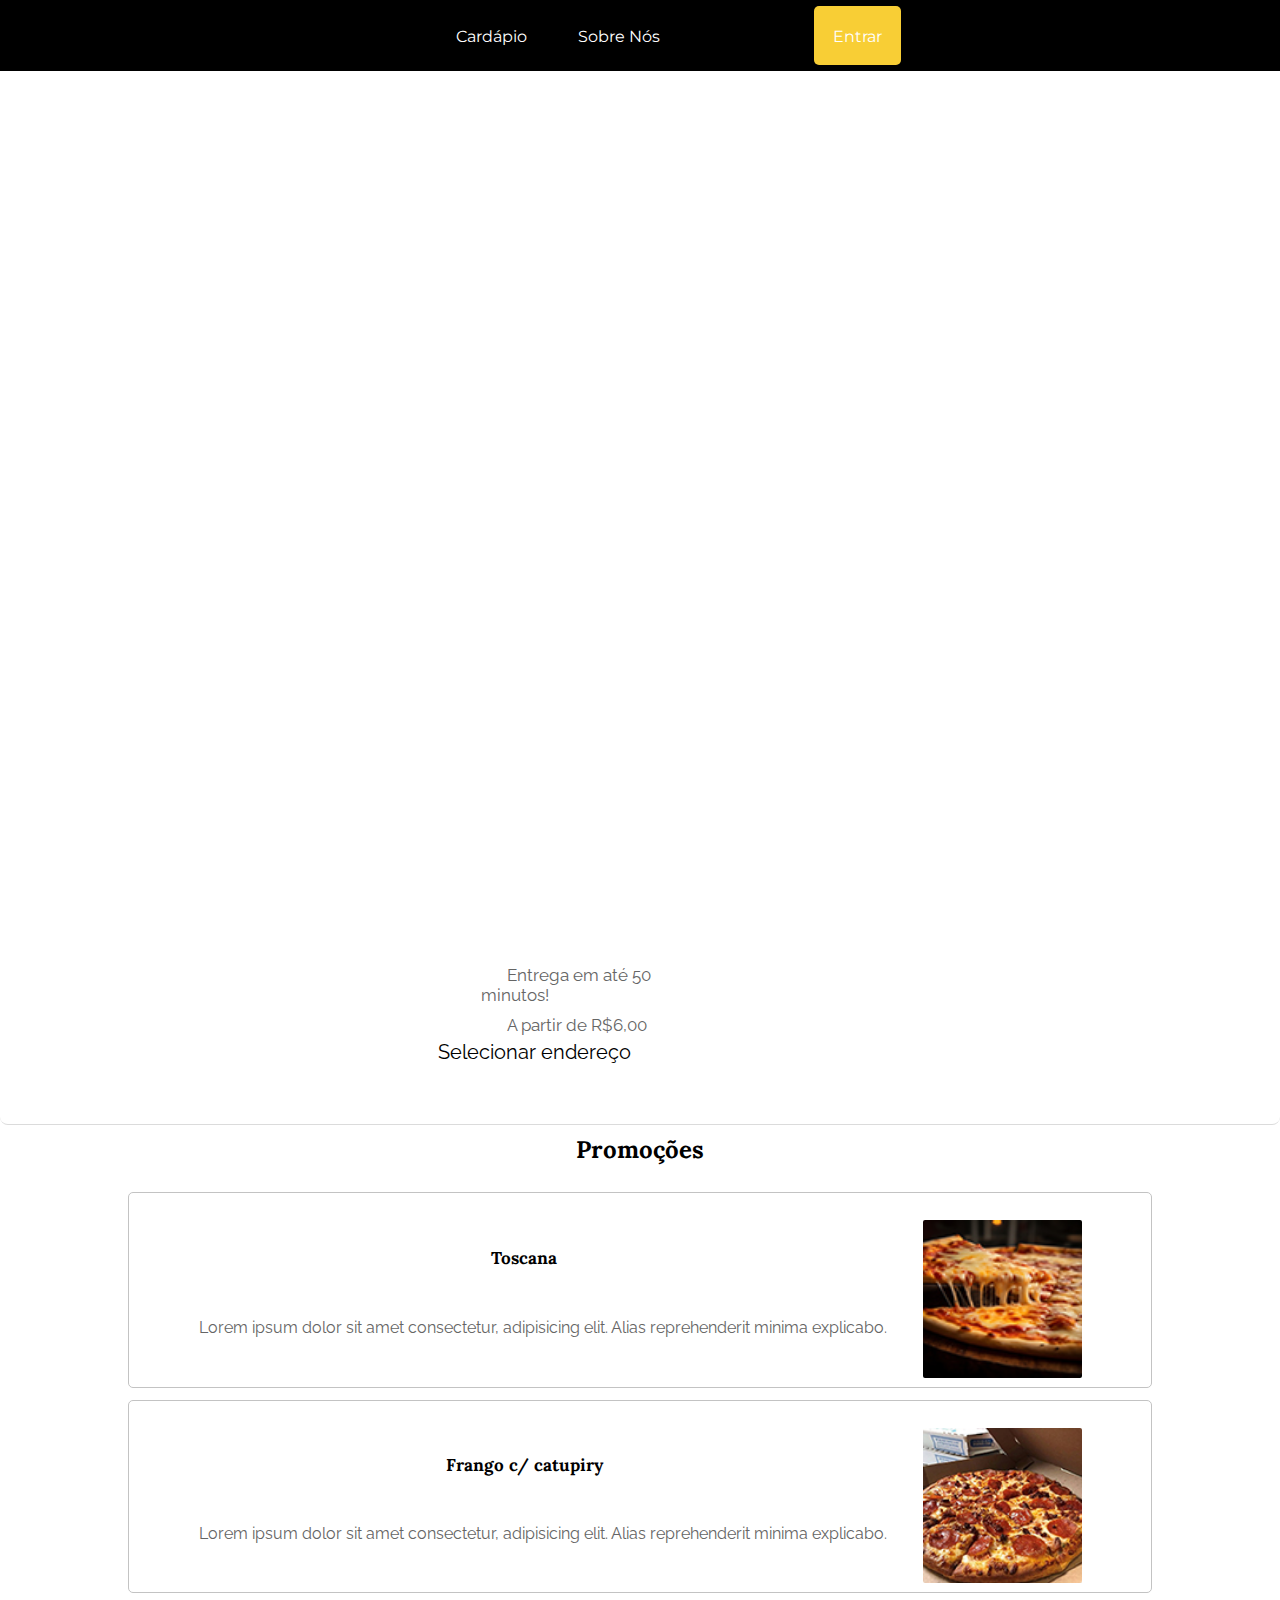
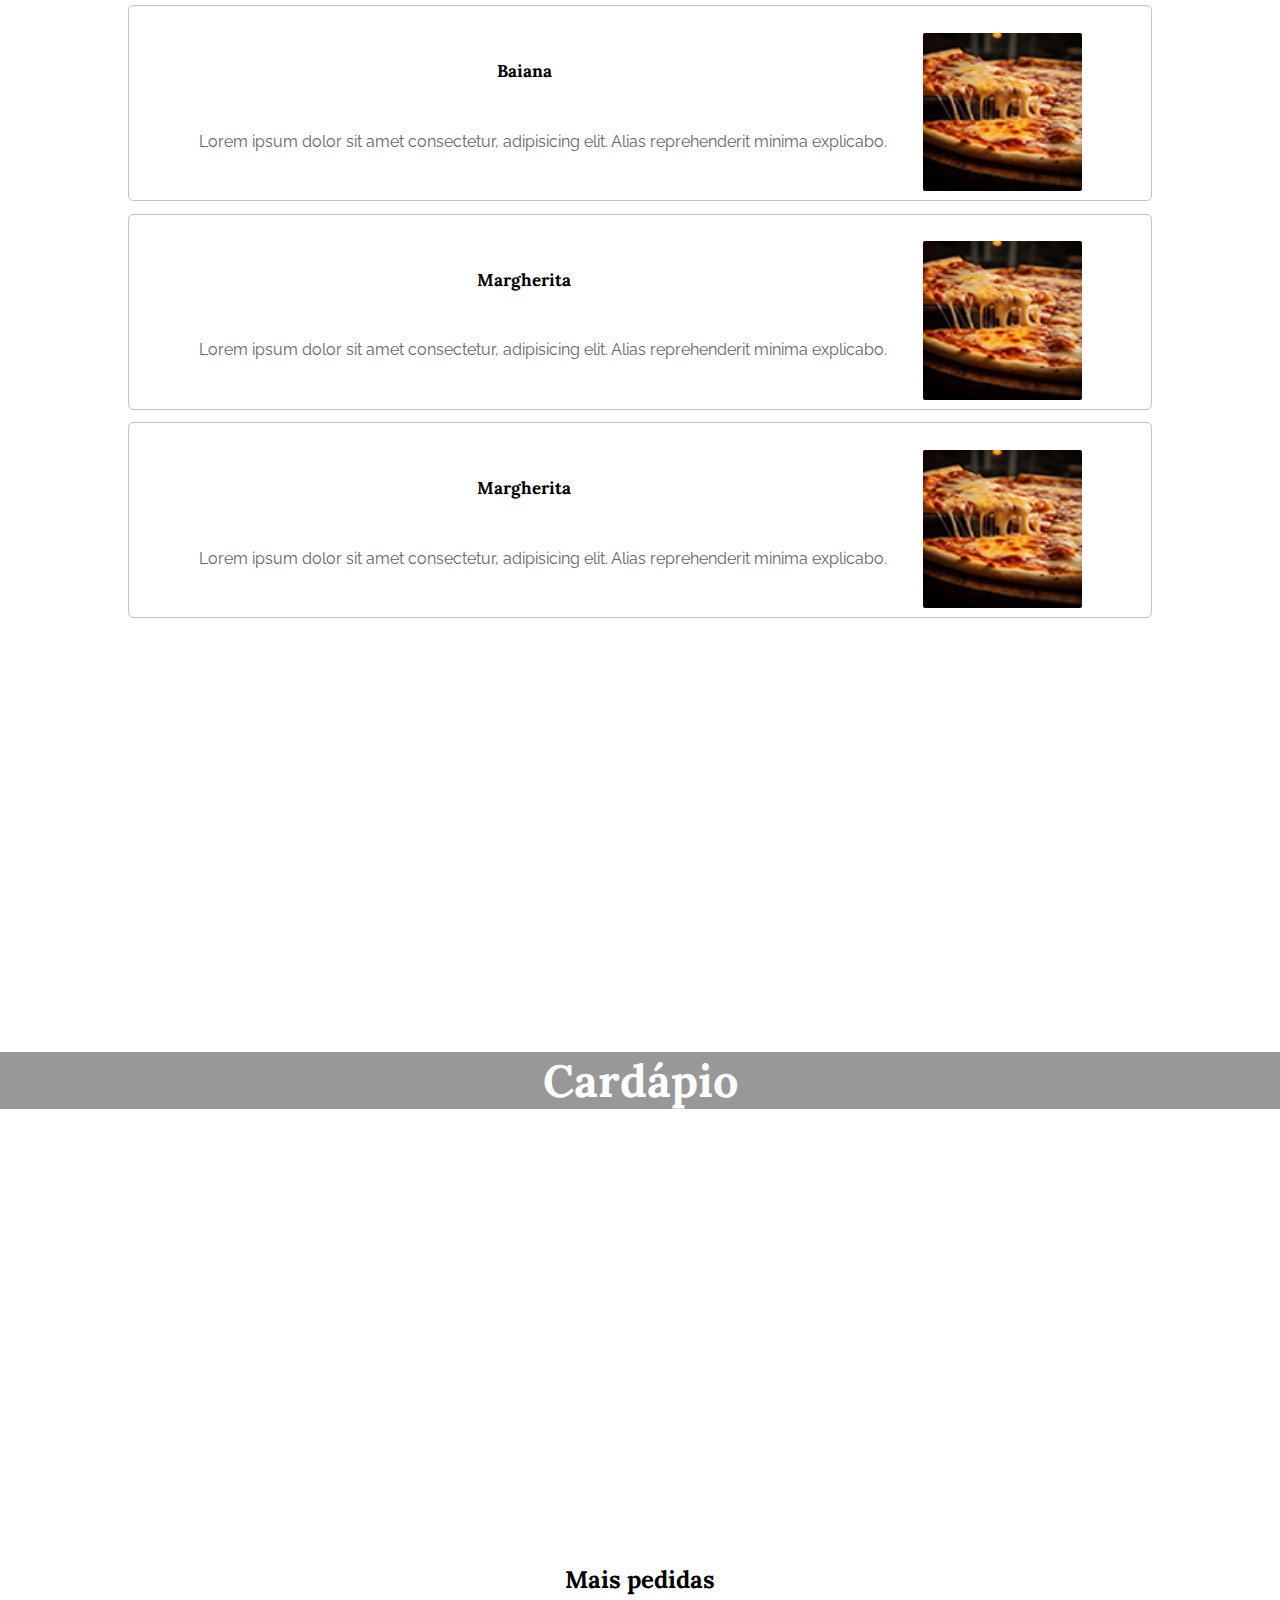
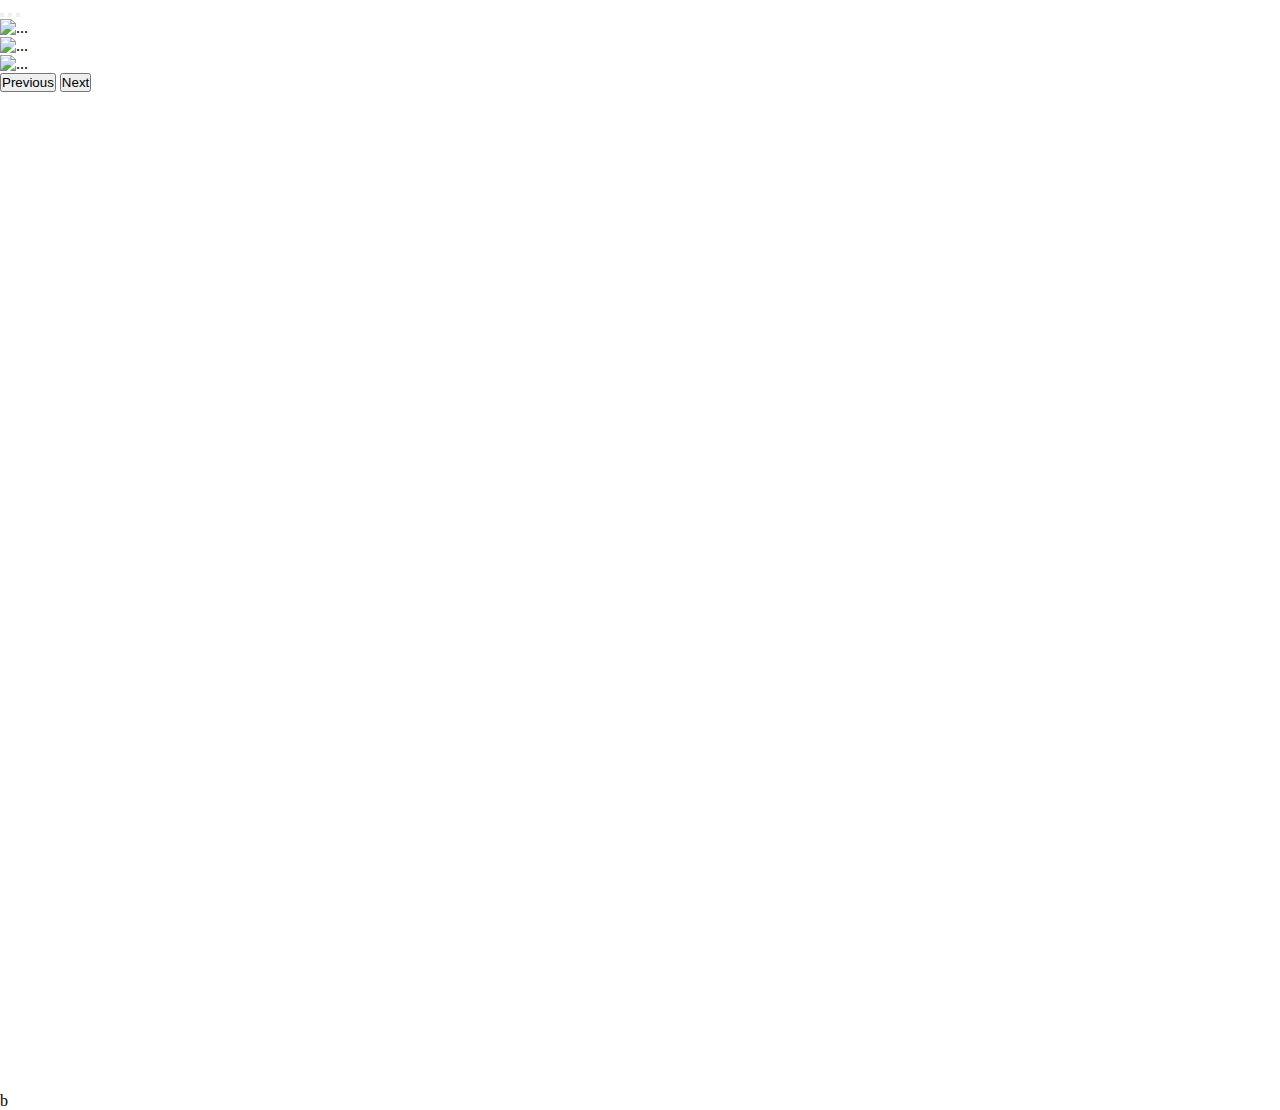
==== pizzaria/index.html @ a9599082 "Criação do repositório" ====
<!DOCTYPE html>
<html lang="pt-br">
<head>
    <meta charset="UTF-8">
    <meta name="viewport" content="width=device-width, initial-scale=1.0">
    <title>Marino's Pizzaria</title>
    <link rel="stylesheet" href="style.css">

    <!--INCLUSÃO BOOTSTRAP-->
    <link href="https://cdn.jsdelivr.net/npm/bootstrap@5.3.2/dist/css/bootstrap.min.css" rel="stylesheet" integrity="sha384-T3c6CoIi6uLrA9TneNEoa7RxnatzjcDSCmG1MXxSR1GAsXEV/Dwwykc2MPK8M2HN" crossorigin="anonymous">
</head>
<body>
    <header id="header-img" class="flex"><!--MENU-PARALLAX-->
        <nav class="flex">
            <a href=""><iconify-icon icon="fluent-emoji-flat:pizza" width="15"></iconify-icon></a>
            <a href="">Cardápio</a>
            <a href="">Sobre Nós</a>
            <a href="" id="button">Entrar</a>
        </nav>
    </header>
    <main>
        <section id="bout-delivery" class="flex bout"><!--INFO ENTREGA-->
            <div class="section-icon" id="first-div">
                <iconify-icon icon="mdi:motorbike" style = "color:#c4c4c4" width="40"></iconify-icon>
            </div>
            <div id="second-div">
                <ul>
                    <span>
                    <li><p>Entrega em até 50 minutos!</p></li>
                        <li><p>A partir de R$6,00</p></li>
                    </span>
                    <li><a href="">Selecionar endereço</a></li>
                </ul>
            </div>
            <div class="section-icon">
                <a href="">
                    <iconify-icon icon="ic:round-arrow-back-ios" style="color: #c4c4c4;" width="30" rotate="180deg"></iconify-icon>
                                </div>
                </a>
        </section>

        <h2>Promoções</h2> <!--PROMOÇÕES-->
        <section class="flex" id="promos">
            <a href="">
                <section class="promo flex">
                        <section class="flex text" id="first">
                            <h3>Toscana</h3>
                            <p>Lorem ipsum dolor sit amet consectetur, adipisicing elit. Alias reprehenderit minima explicabo.</p>
                        </section>
                        <section class="flex">
                            <span><img src="imgs/pizza-toscana-2.jpg" alt=""></span>
                        </section>
                </section>
            </a>

            <a href="">
                <section class="promo flex">
                        <section class="flex text" id="first">
                            <h3>Frango c/ catupiry</h3>
                            <p>Lorem ipsum dolor sit amet consectetur, adipisicing elit. Alias reprehenderit minima explicabo.</p>
                        </section>
                        <section class="flex">
                            <span><img src="imgs/pizza-promo1.jpg" alt="" width="120px"></span>
                        </section>
                </section>
            </a>
            <a href="">
                <section class="promo flex">
                    <section class="flex text" id="first">
                        <h3>Baiana</h3>
                        <p>Lorem ipsum dolor sit amet consectetur, adipisicing elit. Alias reprehenderit minima explicabo.</p>
                    </section>
                    <section class="flex">
                        <span><img src="imgs/pizza-toscana-2.jpg" alt=""></span>
                    </section>
                </section>
            </a>
            <a href="">
                <section class="promo flex">
                    <section class="flex text" id="first">
                        <h3>Margherita</h3>
                        <p>Lorem ipsum dolor sit amet consectetur, adipisicing elit. Alias reprehenderit minima explicabo.</p>
                    </section>
                    <section class="flex">
                        <span><img src="imgs/pizza-toscana-2.jpg" alt=""></span>
                    </section>
                </section>
            </a>
            <a href="">
                <section class="promo flex">
                    <section class="flex text" id="first">
                        <h3>Margherita</h3>
                        <p>Lorem ipsum dolor sit amet consectetur, adipisicing elit. Alias reprehenderit minima explicabo.</p>
                    </section>
                    <section class="flex">
                        <span><img src="imgs/pizza-toscana-2.jpg" alt=""></span>
                    </section>
                </section>
            </a>
        </section>

        <section id="cardapio-img" class="flex"><!--PARALLAX CARDÁPIO-->
            <h2>Cardápio</h2>
        </section>
        <span>
            <h2>Mais pedidas</h2>
        </span>
        <!--BOOTSTRAP CAROUSEL-->
        <div id="carouselExampleIndicators" class="carousel slide">
            <!--INDICADORES DO CAROUSEL-->
            <div class="carousel-indicators">
              <button type="button" data-bs-target="#carouselExampleIndicators" data-bs-slide-to="0" class="active" aria-current="true" aria-label="Slide 1"></button>
              <button type="button" data-bs-target="#carouselExampleIndicators" data-bs-slide-to="1" aria-label="Slide 2"></button>
              <button type="button" data-bs-target="#carouselExampleIndicators" data-bs-slide-to="2" aria-label="Slide 3"></button>
            </div> <!--FIM INDICADORES-->

            <!--INICIO SLIDE CAROUSEL-->
            <div class="carousel-inner">
              <div class="carousel-item active">
                <img src="imgs/carousel1.jpg" class="d-block w-100" alt="...">
              </div>
              <div class="carousel-item">
                <img src="imgs/carousel2.jpg" class="d-block w-100" alt="...">
              </div>
              <div class="carousel-item">
                <img src="imgs/carousel3.jpg" class="d-block w-100" alt="...">
              </div>
            </div> <!--FIM SLIDE CAROUSEL-->

            <!--INICIO PREVIEW AND NEXT-->
            <button class="carousel-control-prev" type="button" data-bs-target="#carouselExampleIndicators" data-bs-slide="prev">
              <span class="carousel-control-prev-icon" aria-hidden="true"></span>
              <span class="visually-hidden">Previous</span>
            </button>
            <button class="carousel-control-next" type="button" data-bs-target="#carouselExampleIndicators" data-bs-slide="next">
              <span class="carousel-control-next-icon" aria-hidden="true"></span>
              <span class="visually-hidden">Next</span>
            </button>
          </div>
    </main>
    <footer>
        <div class="b">b</div>
    </footer>
    <!--INCLUSAO JS DO BOOTSTRAP-->
    <script src="https://cdn.jsdelivr.net/npm/bootstrap@5.3.2/dist/js/bootstrap.bundle.min.js" integrity="sha384-C6RzsynM9kWDrMNeT87bh95OGNyZPhcTNXj1NW7RuBCsyN/o0jlpcV8Qyq46cDfL" crossorigin="anonymous"></script>

    <!--ICONES DO SITE-->
    <script src="https://code.iconify.design/iconify-icon/1.0.7/iconify-icon.min.js"></script>
    <script src="https://code.iconify.design/iconify-icon/1.0.7/iconify-icon.min.js"></script>
</body>
</html>
---- pizzaria/style.css ----
@import url('https://fonts.googleapis.com/css2?family=Montserrat:ital@1&family=Open+Sans:ital,wght@0,400;0,600;1,400&display=swap');

@import url('https://fonts.googleapis.com/css2?family=Open+Sans:ital,wght@0,400;0,600;1,400&family=Raleway:ital,wght@1,300&display=swap');

@import url('https://fonts.googleapis.com/css2?family=Lora:wght@600&display=swap');


*{
    margin: 0;
    padding: 0;
    box-sizing: border-box;
}
a{
    text-decoration: none;
}
header{
    justify-content: center;
    width: 100%;
    height: 100vh;
}
#header-img{
    background: url(imgs/header-image.jpg);
    background-attachment: fixed;
    background-size: cover;
}
.flex{
    display: flex;
}
nav{
    width: 100%;
    justify-content: center;
    align-items: start;
    position: fixed;
    background-color: #000;
}
nav a{
    font-family: 'Montserrat', sans-serif;
    padding: 2vw;
    color: #fff;
    text-decoration: none;
    font-size: 1.8vh;
}
#button{
    background-color: #f8ce35;
    border-radius: 5px;
    margin-left: 10%;
    padding: 1.5%;
    margin-top: 0.5%;
}
main section{
    justify-content: space-evenly;
}
section .section-icon{
    margin-left: 1vw;
    margin-top: 4.5vh;
}
#first-div{
    margin-top: 3.5vh;
}
section #second-div, p{
    margin-left: 3vw;
    font-size: 1.9vh;
    font-family: 'Raleway', sans-serif;
    color: #616161;
}
section a{
    font-size: 2.2vh;
    color: #000;
    font-style: bold italic;
}
section a:hover, section a:active{
    color: #000;
    font-style: bold italic;
    text-decoration: underline;
    margin-top: 1vh;
}
#bout-delivery{
    border-bottom: 1px solid #dbdbdb;
}
#bout-delivery section{
    flex-flow: row nowrap;
}
#bout-delivery ul{
    list-style-type: none;
    padding: 5%;
}
#bout-delivery ul span{
    text-indent: 2vw;
}
h2{
    text-align: center;
    margin-top: 1vh;
    font-family: 'Lora', serif;
}
span h2{
    margin-top: 3vh;
    font-size: 1.5em;
    padding: 6px;
}
section#promos.flex{
    flex-flow: column wrap;
    justify-items: center;
    margin-top: 3vh;
    margin-left: 5vw;
    width: 90vw;
}
section.promo{
    flex-flow: row;
    margin-left: 5vw;
    width: 80vw;
    margin-bottom: 1.4vh;
    border: 1px solid #c3c3c3;
    border-radius: 5px;
}
section.promo#last{
    margin-bottom: 0px;
}
section.promo a:active{
    background-color: #dbdada;
}
section.promo p{
    font-size: 1.8vh;
}
section.promo h3{
    font-size: 1.9vh;
    padding-top: 1vh;
    font-family: 'Lora', serif;
}
section.flex.bout{
    width: 100vw;
    border-radius: 8px;
    padding: 8px;
    height: 25vh;
    align-items: center;
}
section.flex#first{
    flex-flow: column nowrap;
}
section.flex p{
    color: #656565;
    padding: 5px;
    font-size: 1.vh;
}
section.flex img{
    margin-top: 2.5vh;
    margin-right: 3vw;
    padding: 4px;
    width: 13vw;
    border-radius: 6px;
}
section.flex h3{
    text-align: center;
}
#cardapio-img{
    align-items: center;
    background: url(imgs/parallax-cardapio.jpg);
    background-attachment: fixed;
    background-size: cover;
    height: 100vh;
}
section#cardapio-img h2{
    margin-top: 0px;
    background-color: #00000067;
    color: #fff;
    text-transform: capitalize;
    font-size: 5vh;
    width: 100%;
}
.b{
    margin-top: 1000px;
}
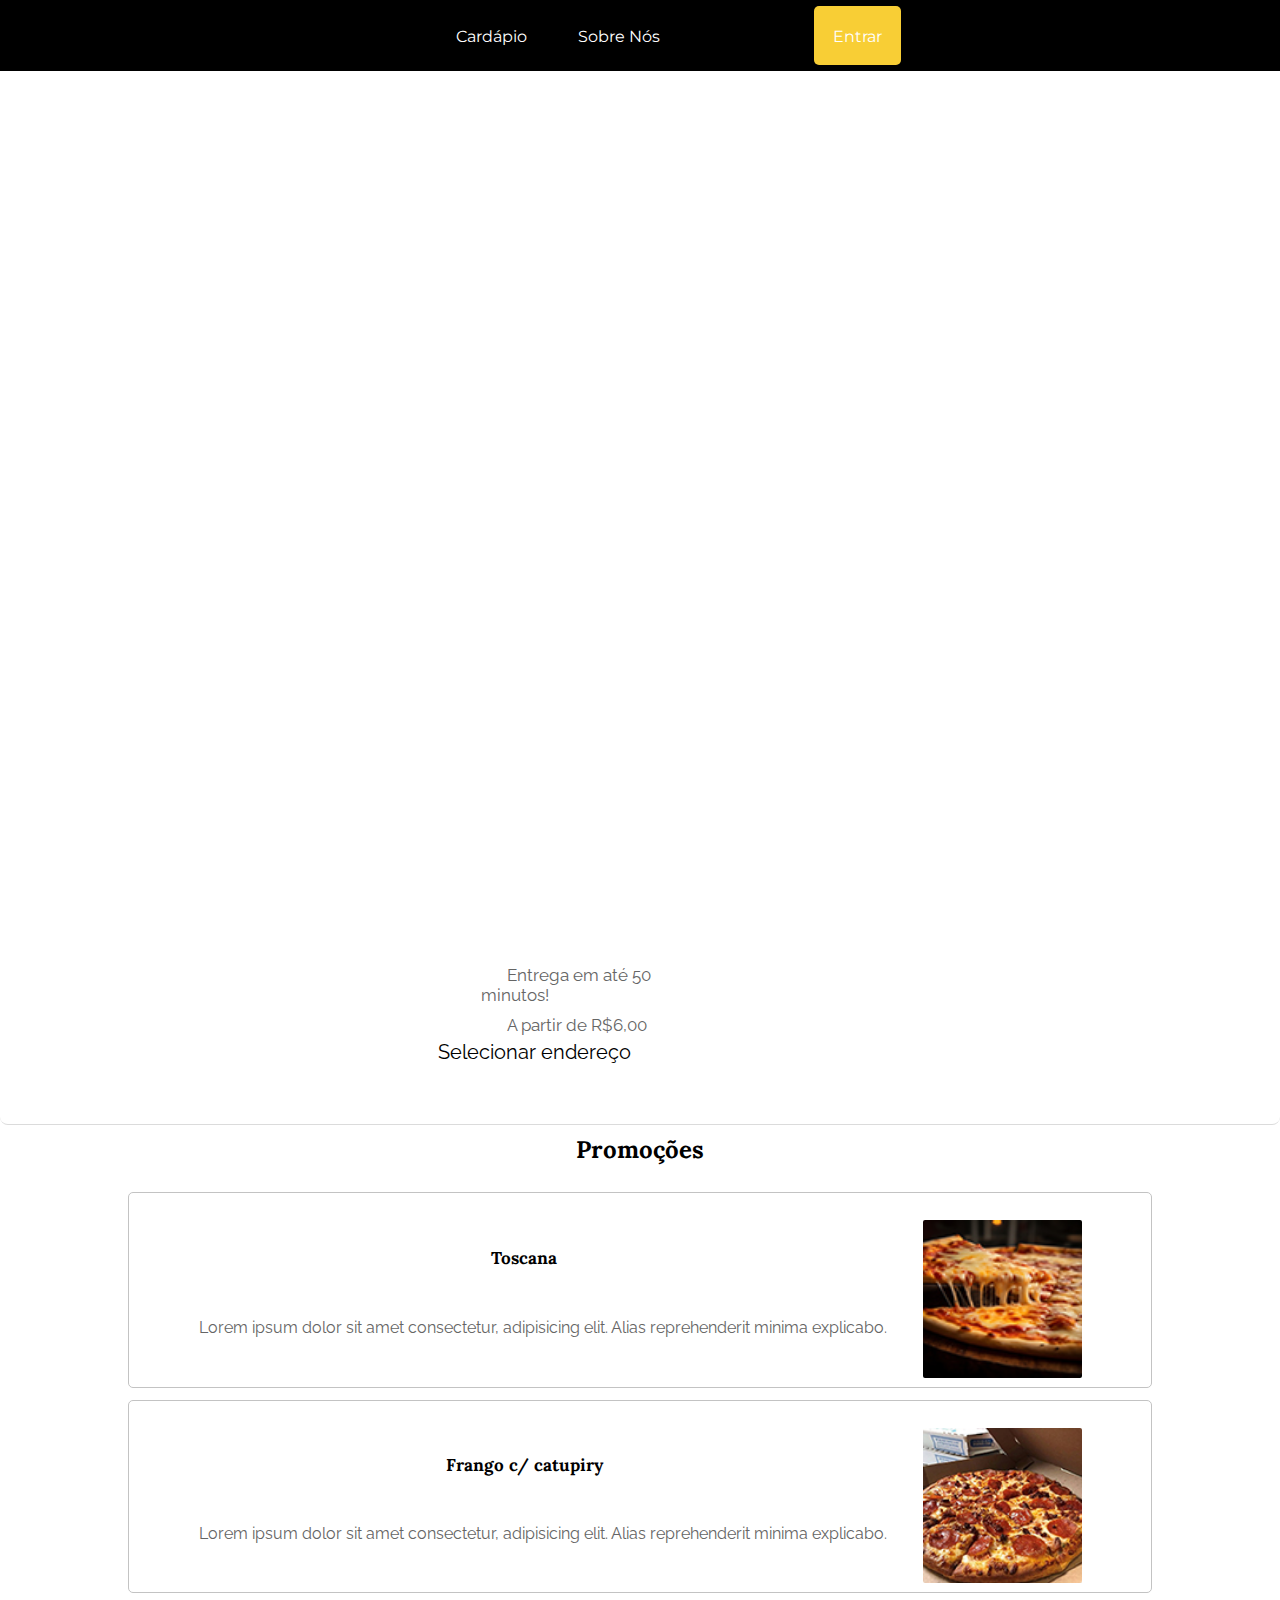
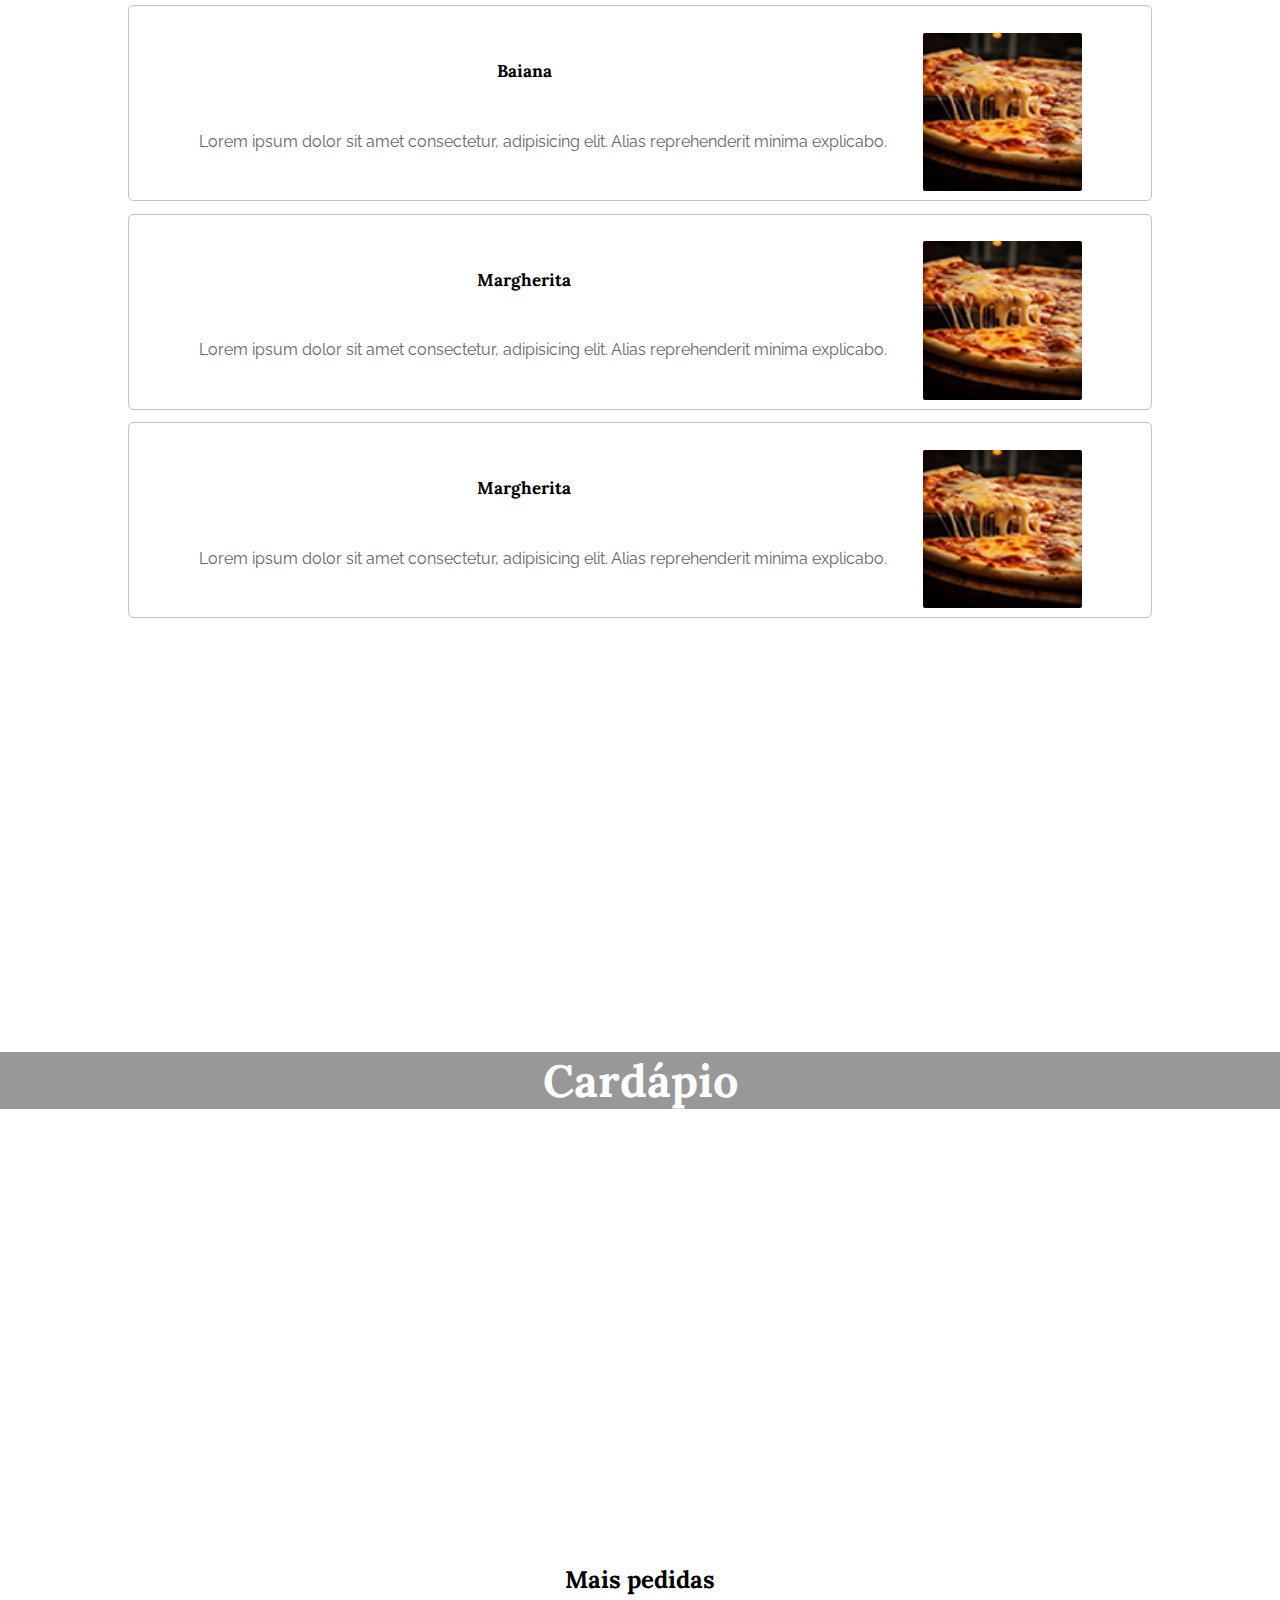
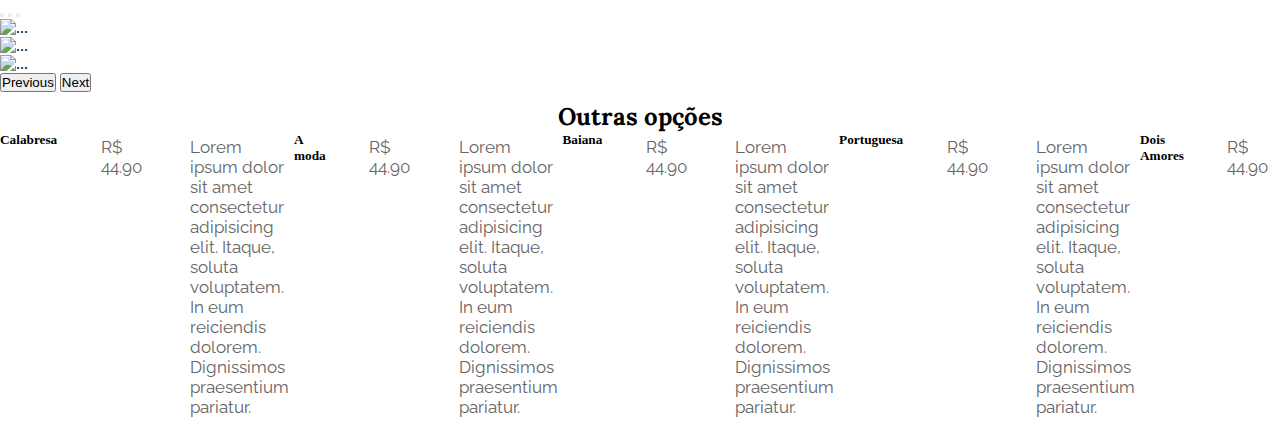
==== commit c7f358dd: "Update index.html" ====
--- a/pizzaria/index.html
+++ b/pizzaria/index.html
@@ -102,44 +102,186 @@
         <section id="cardapio-img" class="flex"><!--PARALLAX CARDÁPIO-->
             <h2>Cardápio</h2>
         </section>
-        <span>
-            <h2>Mais pedidas</h2>
-        </span>
-        <!--BOOTSTRAP CAROUSEL-->
-        <div id="carouselExampleIndicators" class="carousel slide">
-            <!--INDICADORES DO CAROUSEL-->
-            <div class="carousel-indicators">
-              <button type="button" data-bs-target="#carouselExampleIndicators" data-bs-slide-to="0" class="active" aria-current="true" aria-label="Slide 1"></button>
-              <button type="button" data-bs-target="#carouselExampleIndicators" data-bs-slide-to="1" aria-label="Slide 2"></button>
-              <button type="button" data-bs-target="#carouselExampleIndicators" data-bs-slide-to="2" aria-label="Slide 3"></button>
-            </div> <!--FIM INDICADORES-->
-
-            <!--INICIO SLIDE CAROUSEL-->
-            <div class="carousel-inner">
-              <div class="carousel-item active">
-                <img src="imgs/carousel1.jpg" class="d-block w-100" alt="...">
+        <section id="cardapio">
+            <span>
+                <h2>Mais pedidas</h2>
+            </span>
+            <!--BOOTSTRAP CAROUSEL-->
+            <div id="carouselExampleIndicators" class="carousel slide carrossel">
+                <!--INDICADORES DO CAROUSEL-->
+                <div class="carousel-indicators">
+                  <button type="button" data-bs-target="#carouselExampleIndicators" data-bs-slide-to="0" class="active" aria-current="true" aria-label="Slide 1"></button>
+                  <button type="button" data-bs-target="#carouselExampleIndicators" data-bs-slide-to="1" aria-label="Slide 2"></button>
+                  <button type="button" data-bs-target="#carouselExampleIndicators" data-bs-slide-to="2" aria-label="Slide 3"></button>
+                </div> <!--FIM INDICADORES-->
+                <!--INICIO SLIDE CAROUSEL-->
+                <div class="carousel-inner">
+                  <div class="carousel-item active">
+                    <img src="imgs/carousel1.jpg" class="d-block w-100" alt="...">
+                  </div>
+                  <div class="carousel-item">
+                    <img src="imgs/carousel2.jpg" class="d-block w-100" alt="...">
+                  </div>
+                  <div class="carousel-item">
+                    <img src="imgs/carousel3.jpg" class="d-block w-100" alt="...">
+                  </div>
+                </div> <!--FIM SLIDE CAROUSEL-->
+                <!--INICIO PREVIEW AND NEXT-->
+                <button class="carousel-control-prev" type="button" data-bs-target="#carouselExampleIndicators" data-bs-slide="prev">
+                  <span class="carousel-control-prev-icon" aria-hidden="true"></span>
+                  <span class="visually-hidden">Previous</span>
+                </button>
+                <button class="carousel-control-next" type="button" data-bs-target="#carouselExampleIndicators" data-bs-slide="next">
+                  <span class="carousel-control-next-icon" aria-hidden="true"></span>
+                  <span class="visually-hidden">Next</span>
+                </button>
               </div>
-              <div class="carousel-item">
-                <img src="imgs/carousel2.jpg" class="d-block w-100" alt="...">
-              </div>
-              <div class="carousel-item">
-                <img src="imgs/carousel3.jpg" class="d-block w-100" alt="...">
-              </div>
-            </div> <!--FIM SLIDE CAROUSEL-->
-
-            <!--INICIO PREVIEW AND NEXT-->
-            <button class="carousel-control-prev" type="button" data-bs-target="#carouselExampleIndicators" data-bs-slide="prev">
-              <span class="carousel-control-prev-icon" aria-hidden="true"></span>
-              <span class="visually-hidden">Previous</span>
-            </button>
-            <button class="carousel-control-next" type="button" data-bs-target="#carouselExampleIndicators" data-bs-slide="next">
-              <span class="carousel-control-next-icon" aria-hidden="true"></span>
-              <span class="visually-hidden">Next</span>
-            </button>
-          </div>
+              <h2>Outras opções</h2>
+                <section id="pizzas" class="flex">
+                    <section class="pizza flex">
+                            <div class="flex">
+                                    <iconify-icon icon="twemoji:pizza" class="icon" width="20"></iconify-icon>
+                                <span>
+                                    <h5>Calabresa</h5>
+                                </span>
+                                <span class="price">
+                                    <p>R$ 44.90</p>
+                                </span>
+                            </div>
+                            <div class="flex">
+                                <p>Lorem ipsum dolor sit amet consectetur adipisicing elit. Itaque, soluta voluptatem. In eum reiciendis dolorem. Dignissimos praesentium pariatur.</p>
+                            </div>
+                    </section>
+                    <section class="pizza flex">
+                        <div class="flex">
+                                <iconify-icon icon="twemoji:pizza" class="icon" width="20"></iconify-icon>
+                            <span>
+                                <h5>A moda</h5>
+                            </span>
+                            <span class="price">
+                                <p>R$ 44.90</p>
+                            </span>
+                        </div>
+                        <div class="flex">
+                            <p>Lorem ipsum dolor sit amet consectetur adipisicing elit. Itaque, soluta voluptatem. In eum reiciendis dolorem. Dignissimos praesentium pariatur.</p>
+                        </div>
+                    </section>
+                    <section class="pizza flex">
+                        <div class="flex">
+                                <iconify-icon icon="twemoji:pizza" class="icon" width="20"></iconify-icon>
+                            <span>
+                                <h5>Baiana</h5>
+                            </span>
+                            <span class="price">
+                                <p>R$ 44.90</p>
+                            </span>
+                        </div>
+                        <div class="flex">
+                            <p>Lorem ipsum dolor sit amet consectetur adipisicing elit. Itaque, soluta voluptatem. In eum reiciendis dolorem. Dignissimos praesentium pariatur.</p>
+                        </div>
+                    </section>
+                    <section class="pizza flex">
+                        <div class="flex">
+                                <iconify-icon icon="twemoji:pizza" class="icon" width="20"></iconify-icon>
+                            <span>
+                                <h5>Portuguesa</h5>
+                            </span>
+                            <span class="price">
+                                <p>R$ 44.90</p>
+                            </span>
+                        </div>
+                        <div class="flex">
+                            <p>Lorem ipsum dolor sit amet consectetur adipisicing elit. Itaque, soluta voluptatem. In eum reiciendis dolorem. Dignissimos praesentium pariatur.</p>
+                        </div>
+                    </section>
+                    <section class="pizza flex">
+                        <div class="flex">
+                                <iconify-icon icon="twemoji:pizza" class="icon" width="20"></iconify-icon>
+                            <span>
+                                <h5>Dois Amores</h5>
+                            </span>
+                            <span class="price">
+                                <p>R$ 44.90</p>
+                            </span>
+                        </div>
+                        <div class="flex">
+                            <p>Lorem ipsum dolor sit amet consectetur adipisicing elit. Itaque, soluta voluptatem. In eum reiciendis dolorem. Dignissimos praesentium pariatur.</p>
+                        </div>
+                    </section>
+                    <section class="pizza flex">
+                        <div class="flex">
+                                <iconify-icon icon="twemoji:pizza" class="icon" width="20"></iconify-icon>
+                            <span>
+                                <h5>Carne Sol c/ Cream Cheese</h5>
+                            </span>
+                            <span class="price">
+                                <p>R$ 44.90</p>
+                            </span>
+                        </div>
+                        <div class="flex">
+                            <p>Lorem ipsum dolor sit amet consectetur adipisicing elit. Itaque, soluta voluptatem. In eum reiciendis dolorem. Dignissimos praesentium pariatur.</p>
+                        </div>
+                    </section>
+                    <section class="pizza flex">
+                        <div class="flex">
+                                <iconify-icon icon="twemoji:pizza" class="icon" width="20"></iconify-icon>
+                            <span>
+                                <h5>Lombo Canadense</h5>
+                            </span>
+                            <span class="price">
+                                <p>R$ 44.90</p>
+                            </span>
+                        </div>
+                        <div class="flex">
+                            <p>Lorem ipsum dolor sit amet consectetur adipisicing elit. Itaque, soluta voluptatem. In eum reiciendis dolorem. Dignissimos praesentium pariatur.</p>
+                        </div>
+                    </section>
+                    <section class="pizza flex">
+                        <div class="flex">
+                                <iconify-icon icon="twemoji:pizza" class="icon" width="20"></iconify-icon>
+                            <span>
+                                <h5>Banana c/ Canela</h5>
+                            </span>
+                            <span class="price">
+                                <p>R$ 44.90</p>
+                            </span>
+                        </div>
+                        <div class="flex">
+                            <p>Lorem ipsum dolor sit amet consectetur adipisicing elit. Itaque, soluta voluptatem. In eum reiciendis dolorem. Dignissimos praesentium pariatur.</p>
+                        </div>
+                    </section>
+                    <section class="pizza flex">
+                        <div class="flex">
+                                <iconify-icon icon="twemoji:pizza" class="icon" width="20"></iconify-icon>
+                            <span>
+                                <h5>Califórnia</h5>
+                            </span>
+                            <span class="price">
+                                <p>R$ 44.90</p>
+                            </span>
+                        </div>
+                        <div class="flex">
+                            <p>Lorem ipsum dolor sit amet consectetur adipisicing elit. Itaque, soluta voluptatem. In eum reiciendis dolorem. Dignissimos praesentium pariatur.</p>
+                        </div>
+                    </section>
+                    <section class="pizza flex">
+                        <div class="flex">
+                                <iconify-icon icon="twemoji:pizza" class="icon" width="20"></iconify-icon>
+                            <span>
+                                <h5>Chocolate Branco c/ Morango</h5>
+                            </span>
+                            <span class="price">
+                                <p>R$ 44.90</p>
+                            </span>
+                        </div>
+                        <div class="flex">
+                            <p>Lorem ipsum dolor sit amet consectetur adipisicing elit. Itaque, soluta voluptatem. In eum reiciendis dolorem. Dignissimos praesentium pariatur.</p>
+                        </div>
+                    </section>
+                </section>
+        </section>
     </main>
     <footer>
-        <div class="b">b</div>
     </footer>
     <!--INCLUSAO JS DO BOOTSTRAP-->
     <script src="https://cdn.jsdelivr.net/npm/bootstrap@5.3.2/dist/js/bootstrap.bundle.min.js" integrity="sha384-C6RzsynM9kWDrMNeT87bh95OGNyZPhcTNXj1NW7RuBCsyN/o0jlpcV8Qyq46cDfL" crossorigin="anonymous"></script>
@@ -147,5 +289,6 @@
     <!--ICONES DO SITE-->
     <script src="https://code.iconify.design/iconify-icon/1.0.7/iconify-icon.min.js"></script>
     <script src="https://code.iconify.design/iconify-icon/1.0.7/iconify-icon.min.js"></script>
+    <script src="https://code.iconify.design/iconify-icon/1.0.7/iconify-icon.min.js"></script>
 </body>
-</html>+</html>
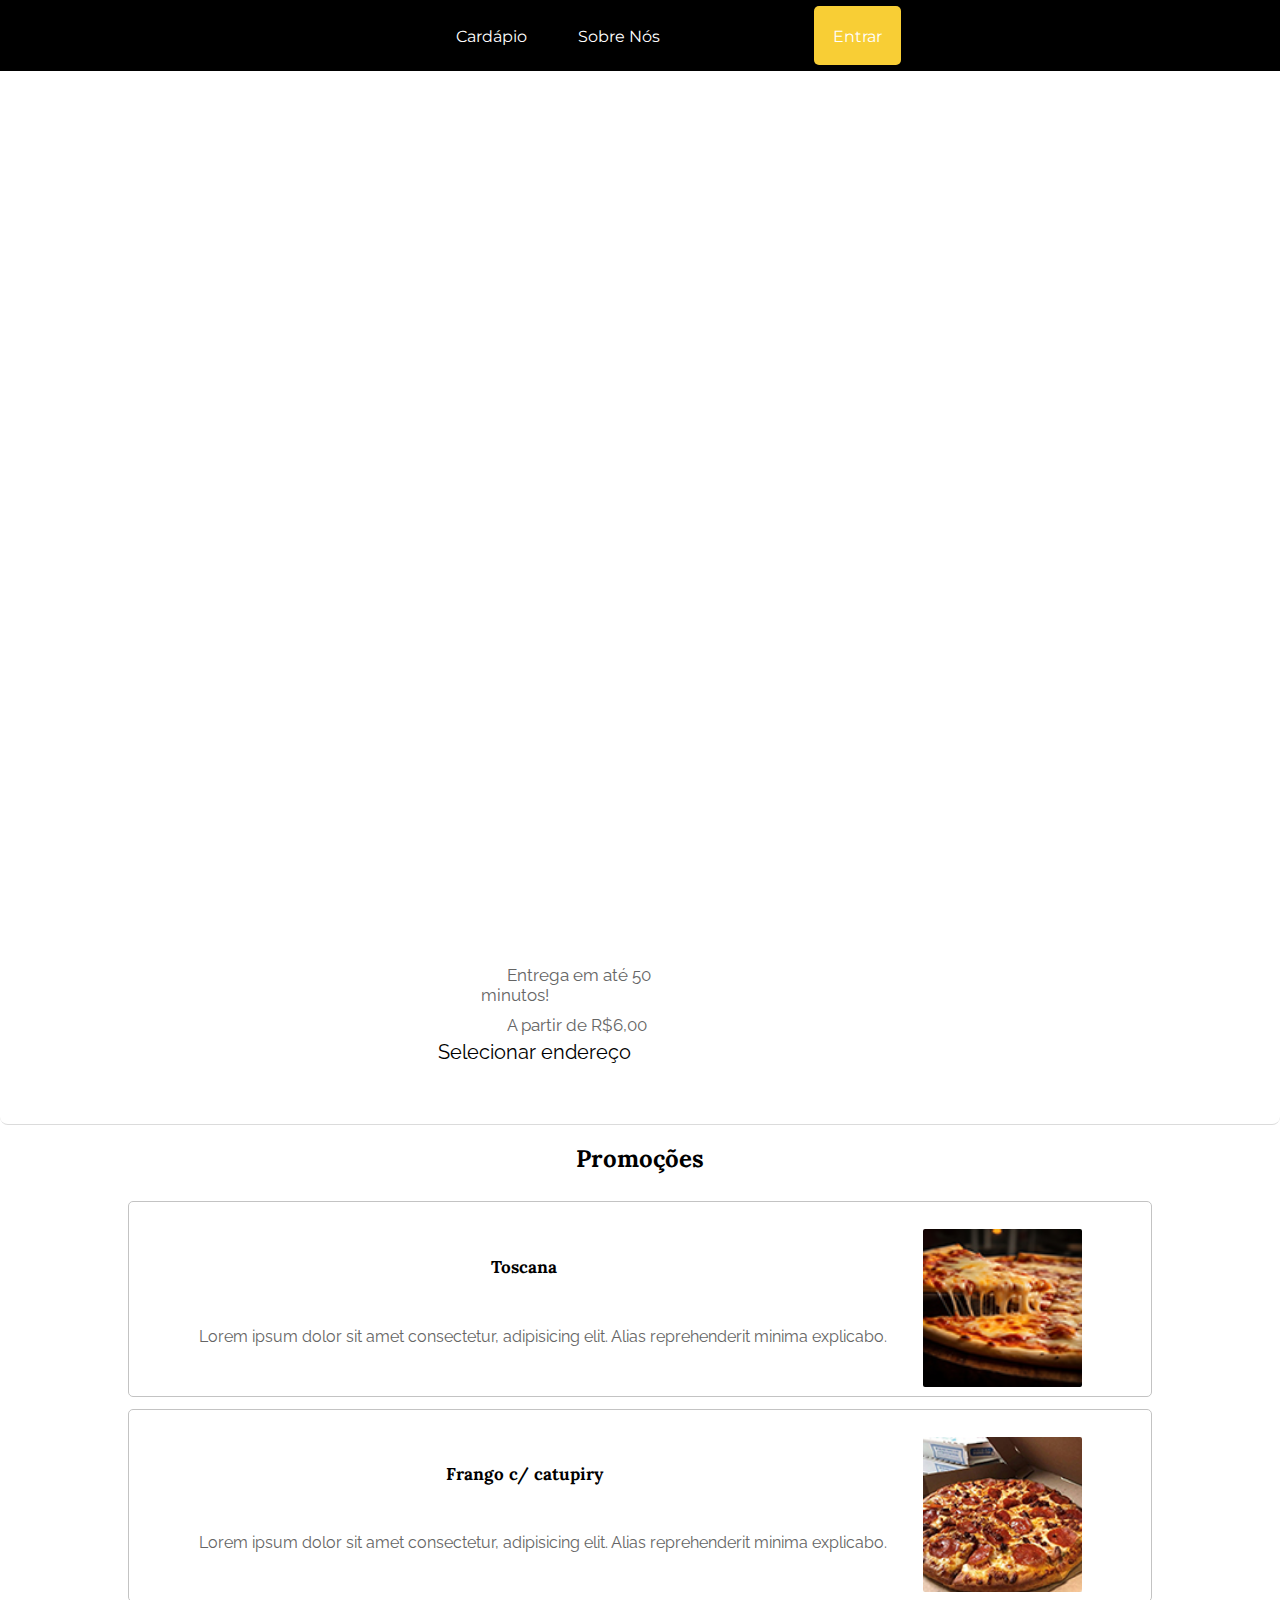
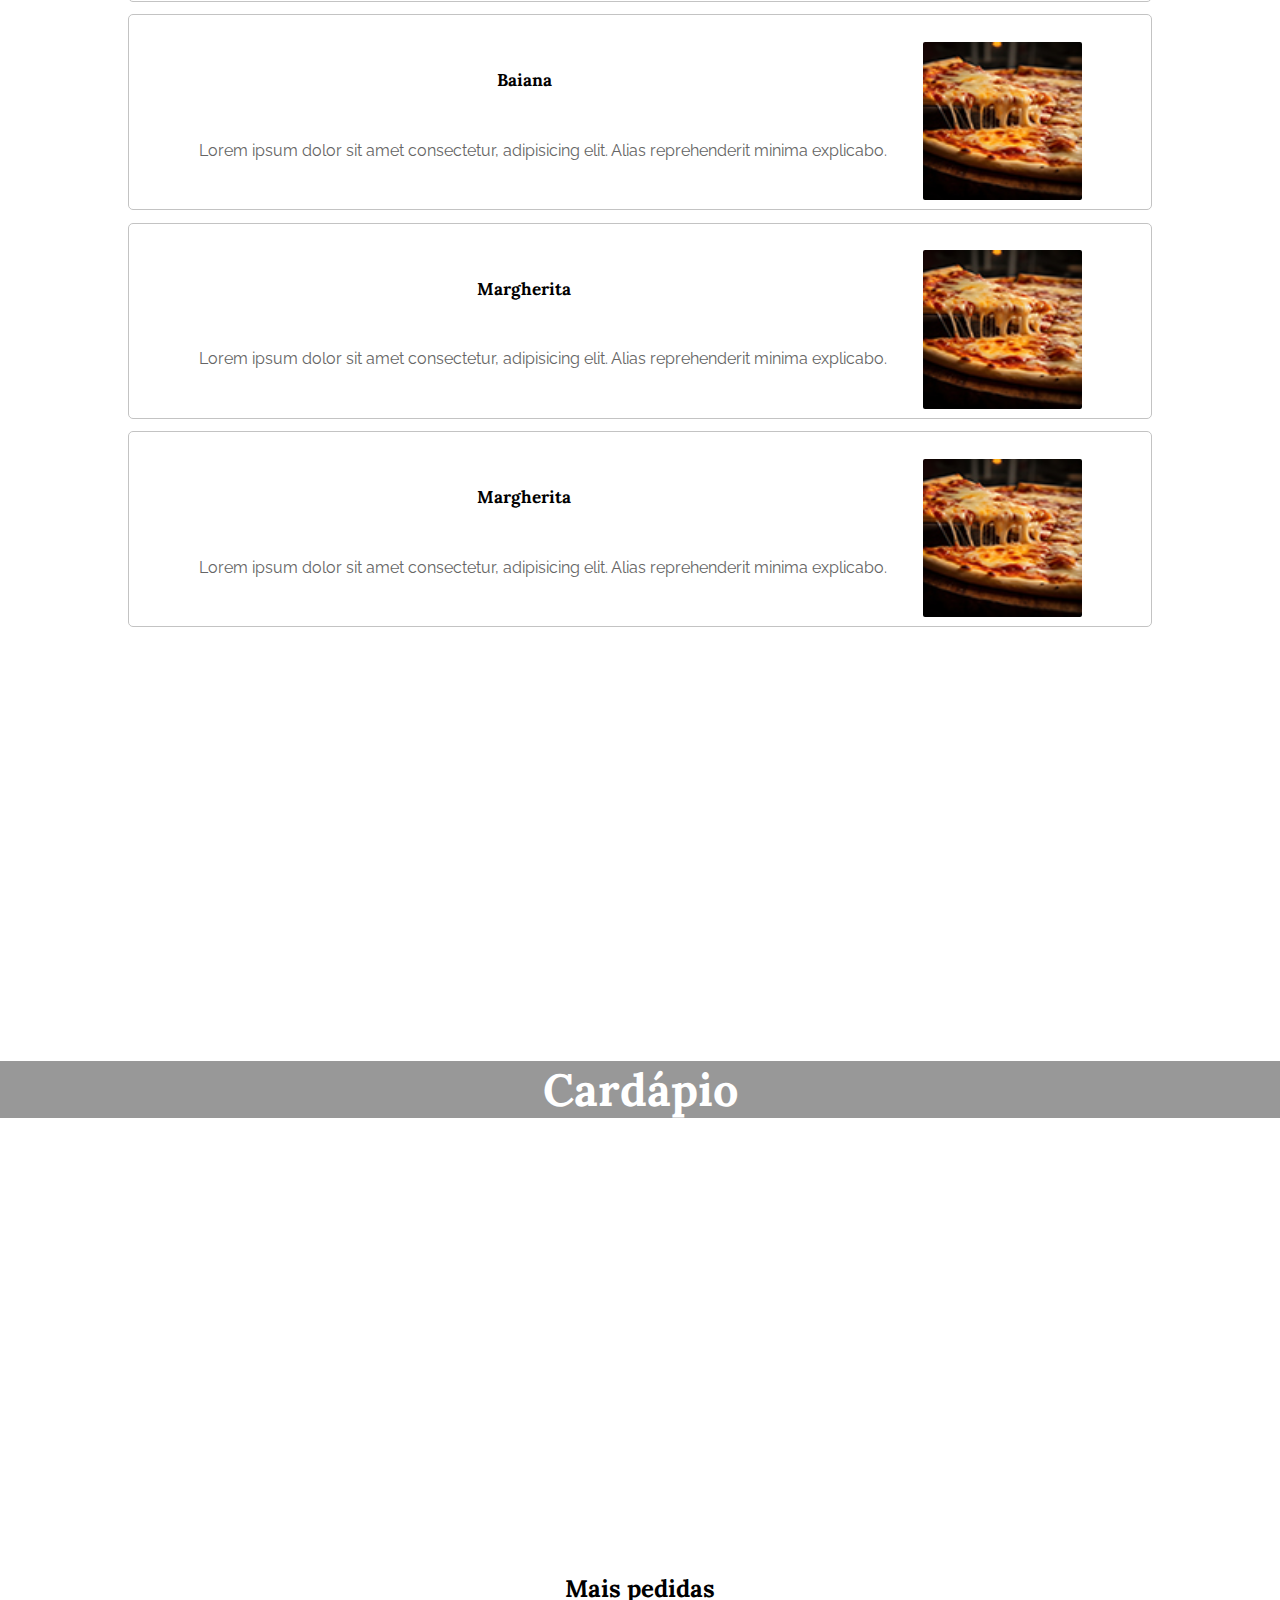
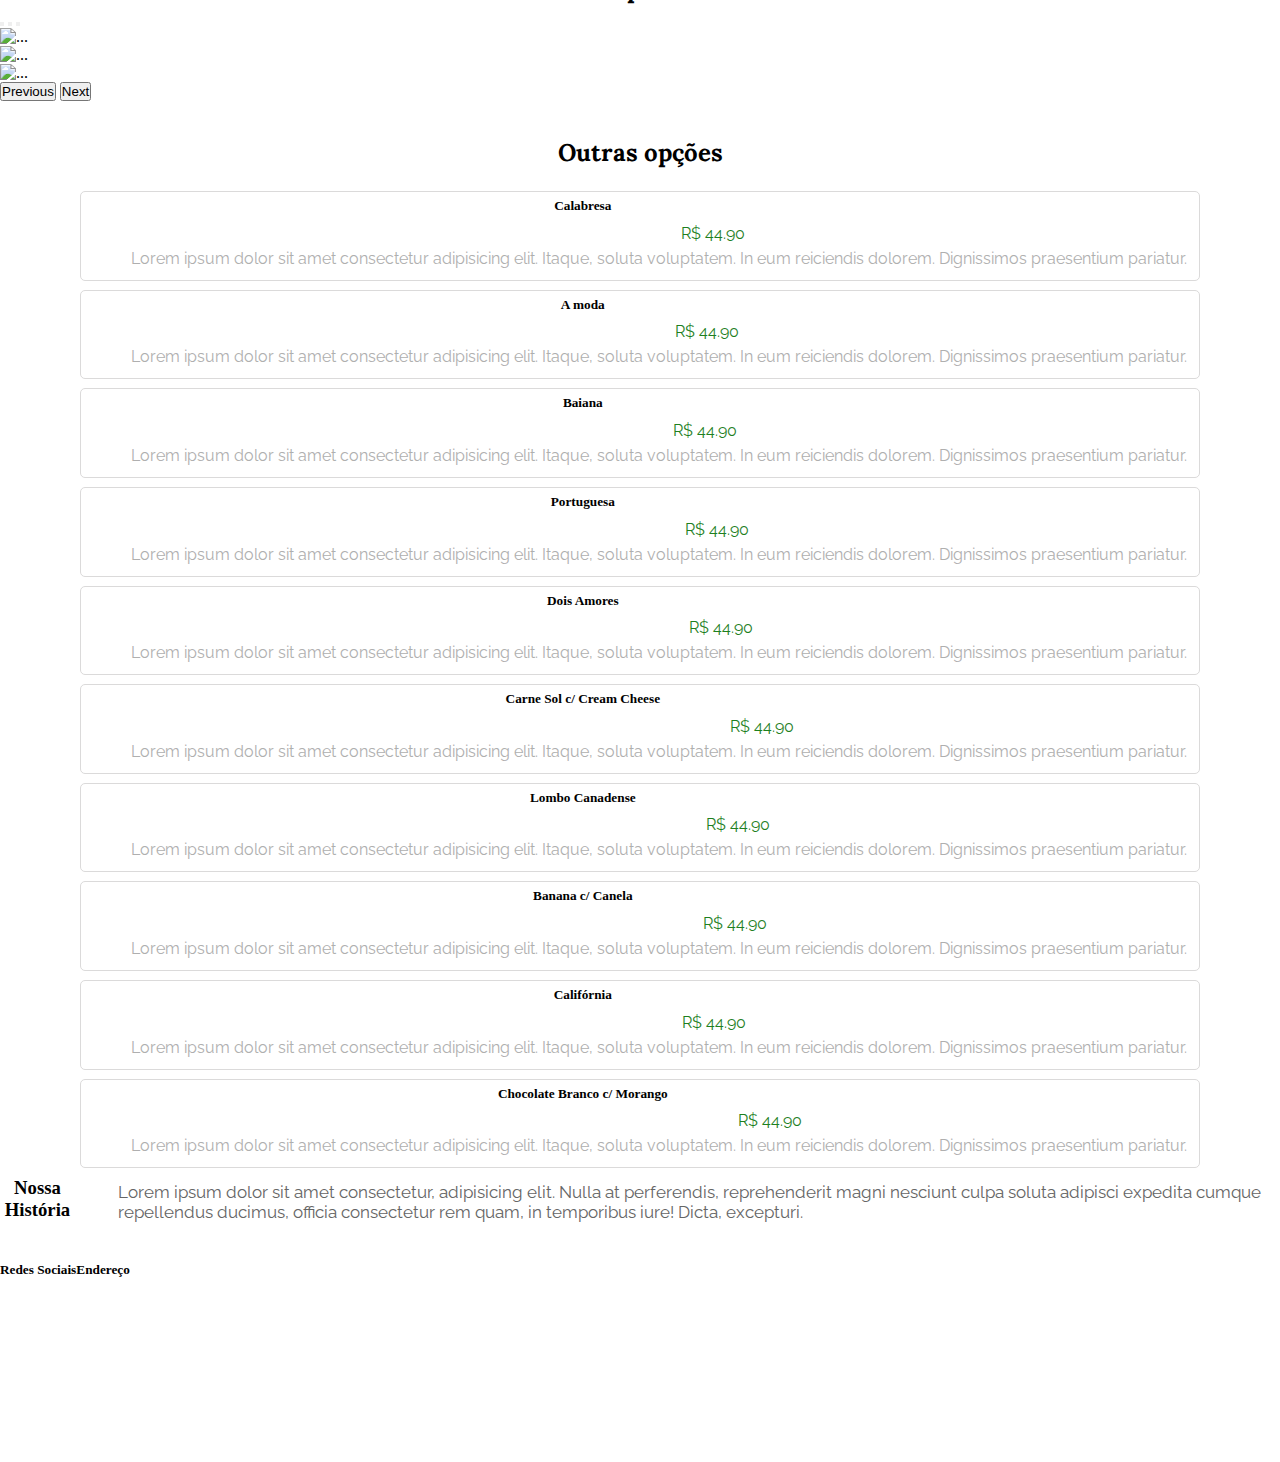
==== commit 06fcf043: "Update index.html" ====
--- a/pizzaria/index.html
+++ b/pizzaria/index.html
@@ -280,8 +280,32 @@
                     </section>
                 </section>
         </section>
+        <section id="sobre" class="flex">
+            <h3>Nossa História</h3>
+            <section class="sobre-itens" class="flex">
+                <section>
+                    <p>Lorem ipsum dolor sit amet consectetur, adipisicing elit. Nulla at perferendis, reprehenderit magni nesciunt culpa soluta adipisci expedita cumque repellendus ducimus, officia consectetur rem quam, in temporibus iure! Dicta, excepturi.</p>
+                </section>
+                <section id="sobre-img">
+                    <img src="imgs/sobre-pizzaria.jpeg" alt="" width="1000px">
+                </section>
+            </section>
+        </section>
     </main>
-    <footer>
+    <footer class="flex">
+        <section id="social" class="flex">
+            <h5>Redes Sociais</h5>
+            <div id="redes" class="flex">
+                <a href="#"><iconify-icon icon="mdi:instagram" style="color: white;"></iconify-icon></a>
+                <a href="#"><iconify-icon icon="ic:outline-whatsapp" style="color: white;"></iconify-icon></a>
+                <a href=""><iconify-icon icon="ic:baseline-facebook" style="color: white;"></iconify-icon></a>
+            </div>
+        </section>
+        <section></section>
+        <section id="incorp" class="flex">
+            <h5>Endereço</h5>
+            <iframe src="https://www.google.com/maps/embed?pb=!1m18!1m12!1m3!1d3958.78675345436!2d-34.853524424883595!3d-7.15063827014971!2m3!1f0!2f0!3f0!3m2!1i1024!2i768!4f13.1!3m3!1m2!1s0x7acc346b56ee0cd%3A0x2cf4c299843db5a8!2sDeu%20Em%20Pizza%20%26%20Hamburgueria!5e0!3m2!1spt-BR!2sbr!4v1701481452889!5m2!1spt-BR!2sbr" width="300" height="200" style="border:0;" allowfullscreen="" loading="lazy" referrerpolicy="no-referrer-when-downgrade"></iframe>
+        </section>
     </footer>
     <!--INCLUSAO JS DO BOOTSTRAP-->
     <script src="https://cdn.jsdelivr.net/npm/bootstrap@5.3.2/dist/js/bootstrap.bundle.min.js" integrity="sha384-C6RzsynM9kWDrMNeT87bh95OGNyZPhcTNXj1NW7RuBCsyN/o0jlpcV8Qyq46cDfL" crossorigin="anonymous"></script>
@@ -290,5 +314,8 @@
     <script src="https://code.iconify.design/iconify-icon/1.0.7/iconify-icon.min.js"></script>
     <script src="https://code.iconify.design/iconify-icon/1.0.7/iconify-icon.min.js"></script>
     <script src="https://code.iconify.design/iconify-icon/1.0.7/iconify-icon.min.js"></script>
+    <script src="https://code.iconify.design/iconify-icon/1.0.7/iconify-icon.min.js"></script>
+    <script src="https://code.iconify.design/iconify-icon/1.0.7/iconify-icon.min.js"></script>
+    <script src="https://code.iconify.design/iconify-icon/1.0.7/iconify-icon.min.js"></script>
 </body>
 </html>
--- a/pizzaria/style.css
+++ b/pizzaria/style.css
@@ -31,6 +31,7 @@
     justify-content: center;
     align-items: start;
     position: fixed;
+    z-index: 1000;
     background-color: #000;
 }
 nav a{
@@ -89,7 +90,7 @@
 }
 h2{
     text-align: center;
-    margin-top: 1vh;
+    margin-top: 2vh;
     font-family: 'Lora', serif;
 }
 span h2{
@@ -168,4 +169,40 @@
 }
 .b{
     margin-top: 1000px;
-}+}
+.carrossel{
+    margin-bottom: 4vh;
+}
+section#pizzas{
+    flex-flow: column wrap;
+    align-items: center;
+    margin-top: 2.6vh;
+}
+section.pizza.flex{
+    flex-direction: column;
+    justify-content: center;
+    border: 1px solid #dbdada;
+    max-width: 95%;
+    border-radius: 5px;
+    padding: 6px;
+    margin-bottom: 1vh;
+}
+section.pizza.flex div.flex span{
+    margin-left: 2vw;
+}
+section.pizza.flex div.flex span.price p{
+    margin-top: 2vw;
+    color: rgb(30, 128, 30);
+}
+section.pizza.flex p{
+    color: #afafaf;
+    font-family: 'Raleway', sans-serif;
+    font-size: 1.8vh;
+    padding: 0 6px 6px 6px;
+}
+.icon{
+    margin-top: 0.7vh;
+}
+section.pizza.flex div.flex{
+    justify-content: center;
+}
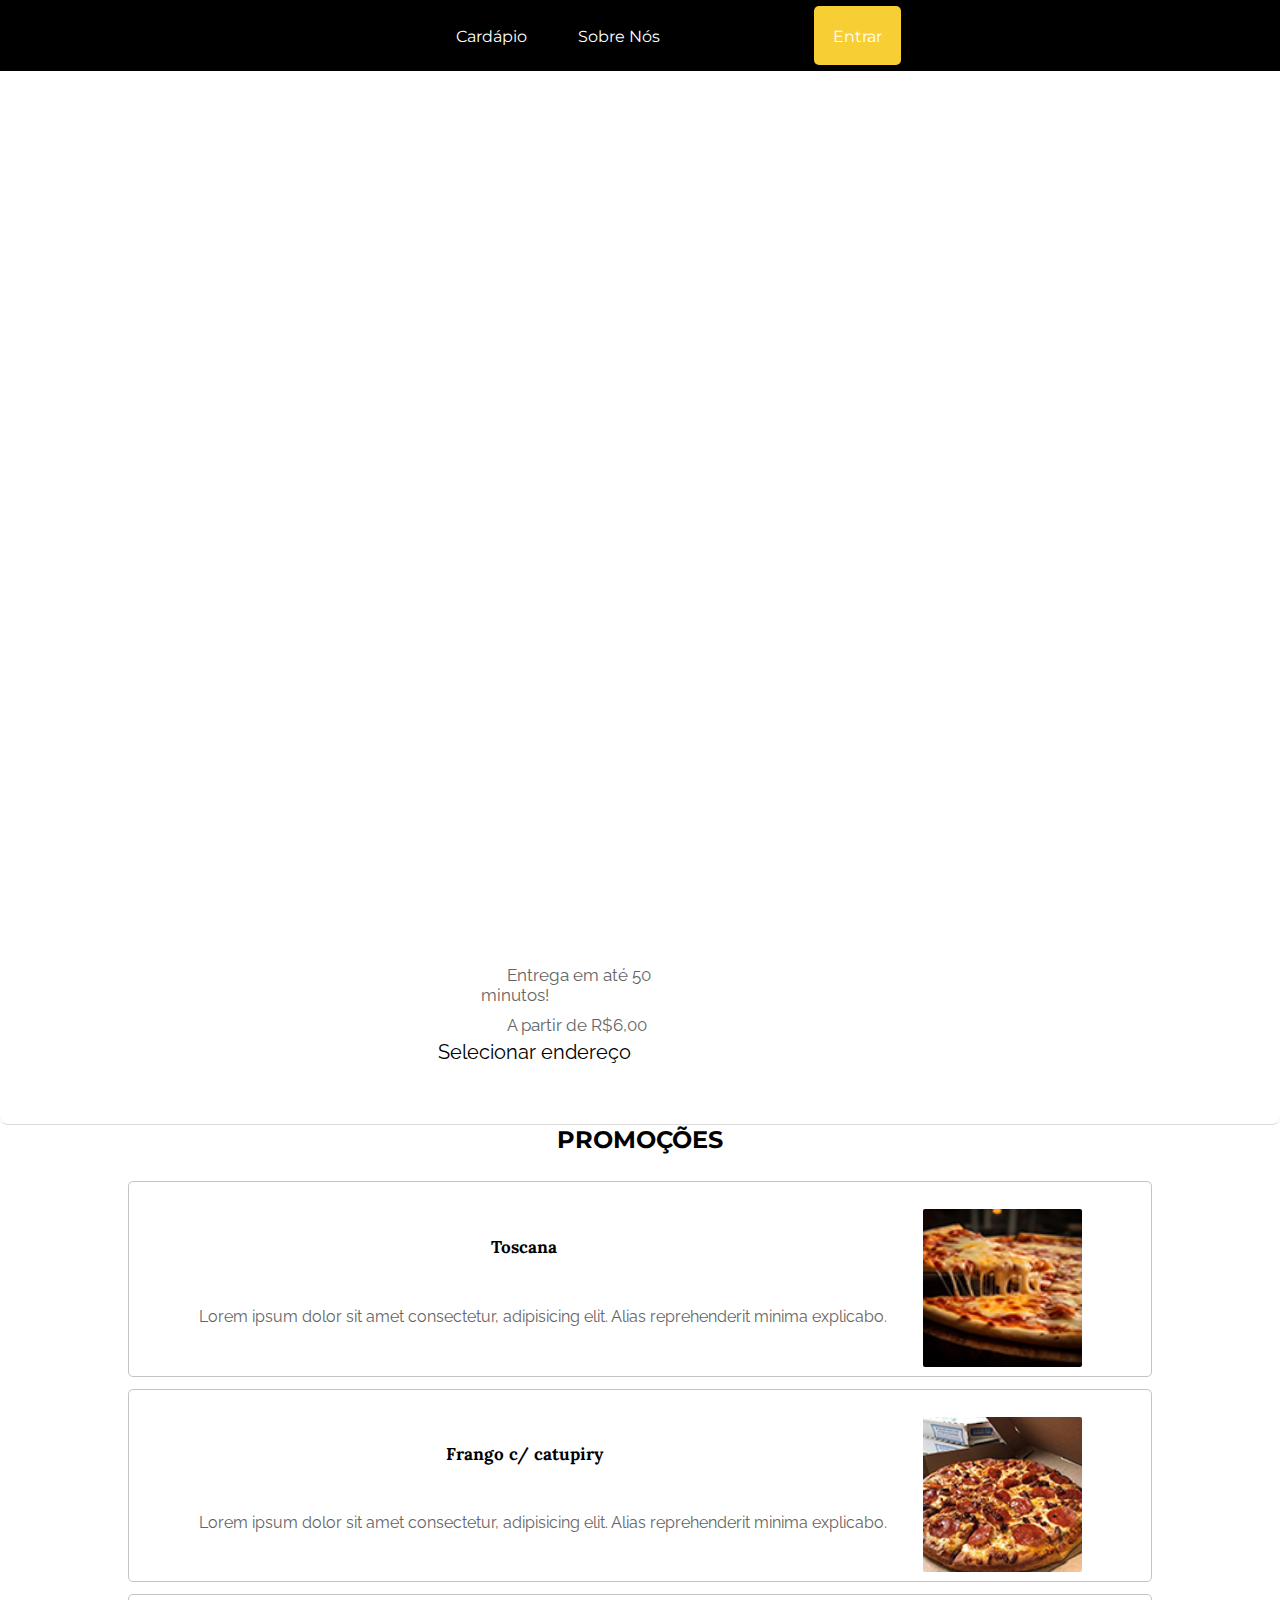
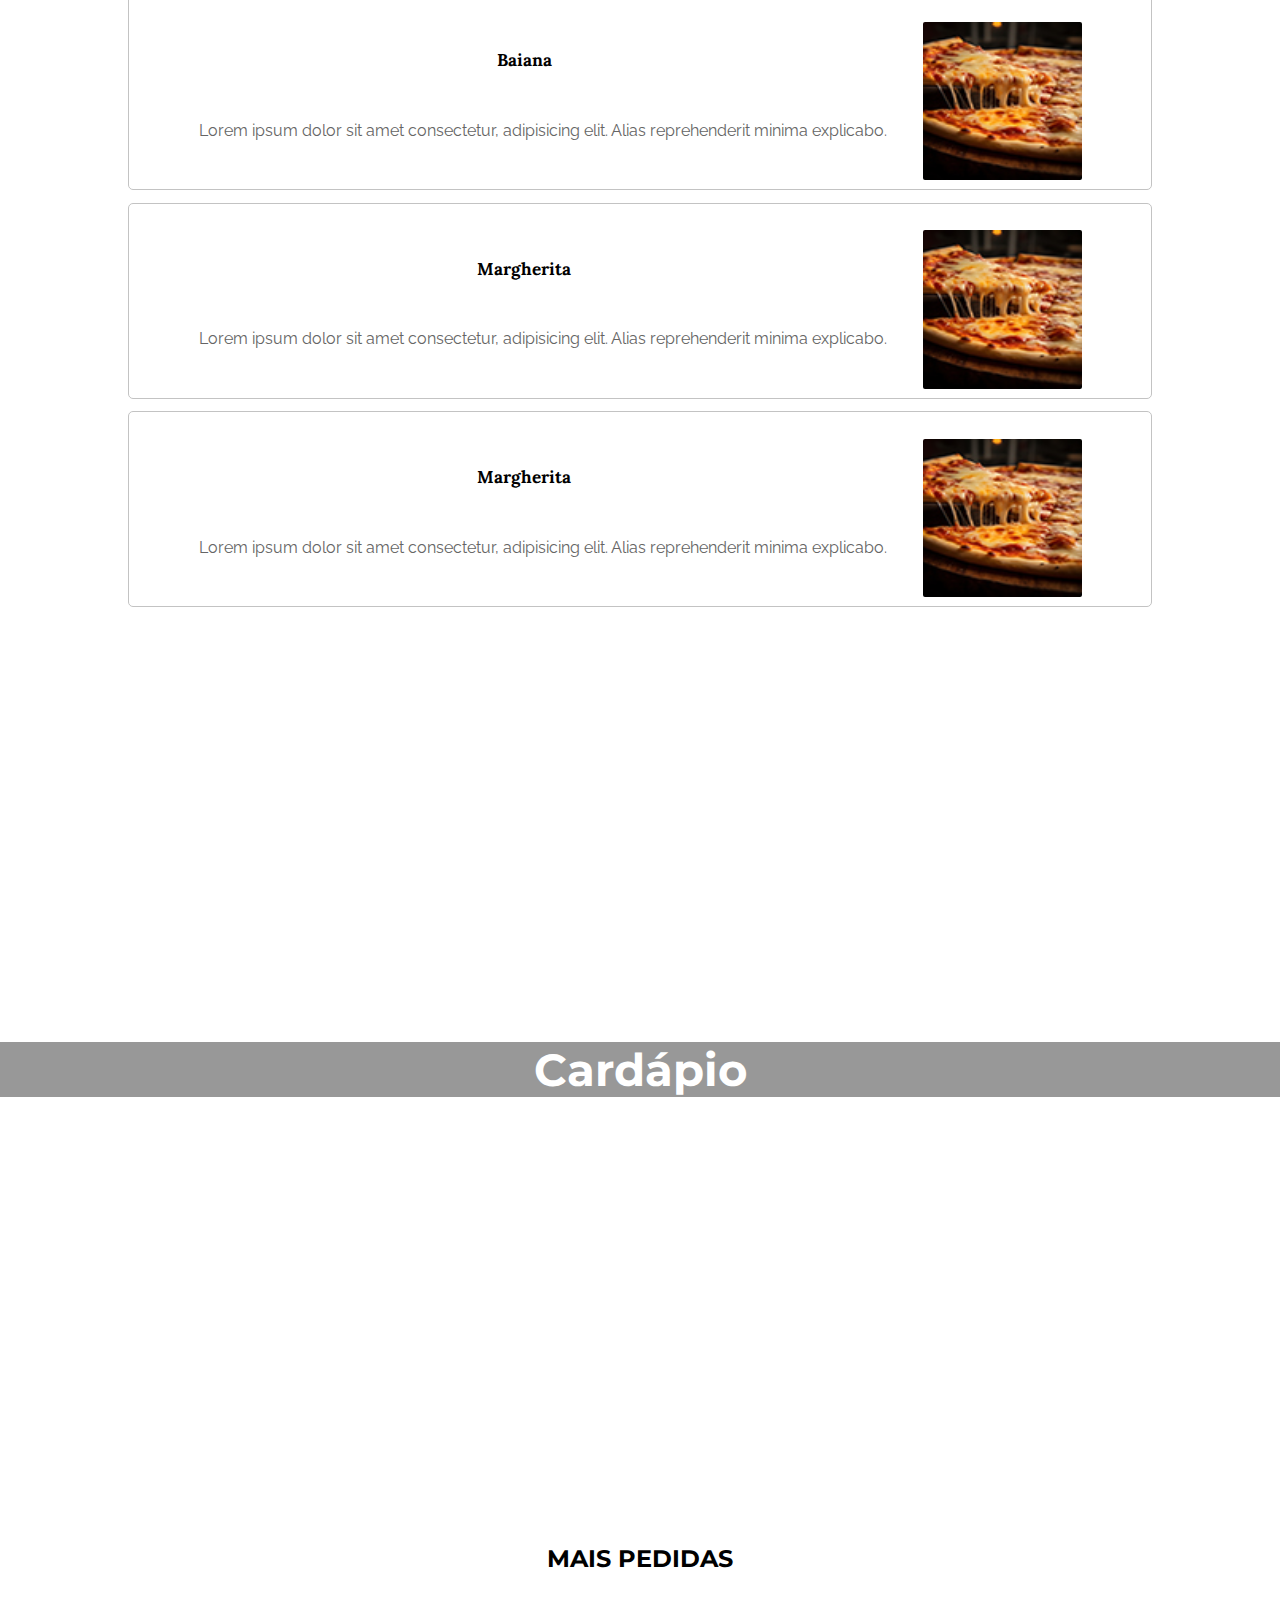
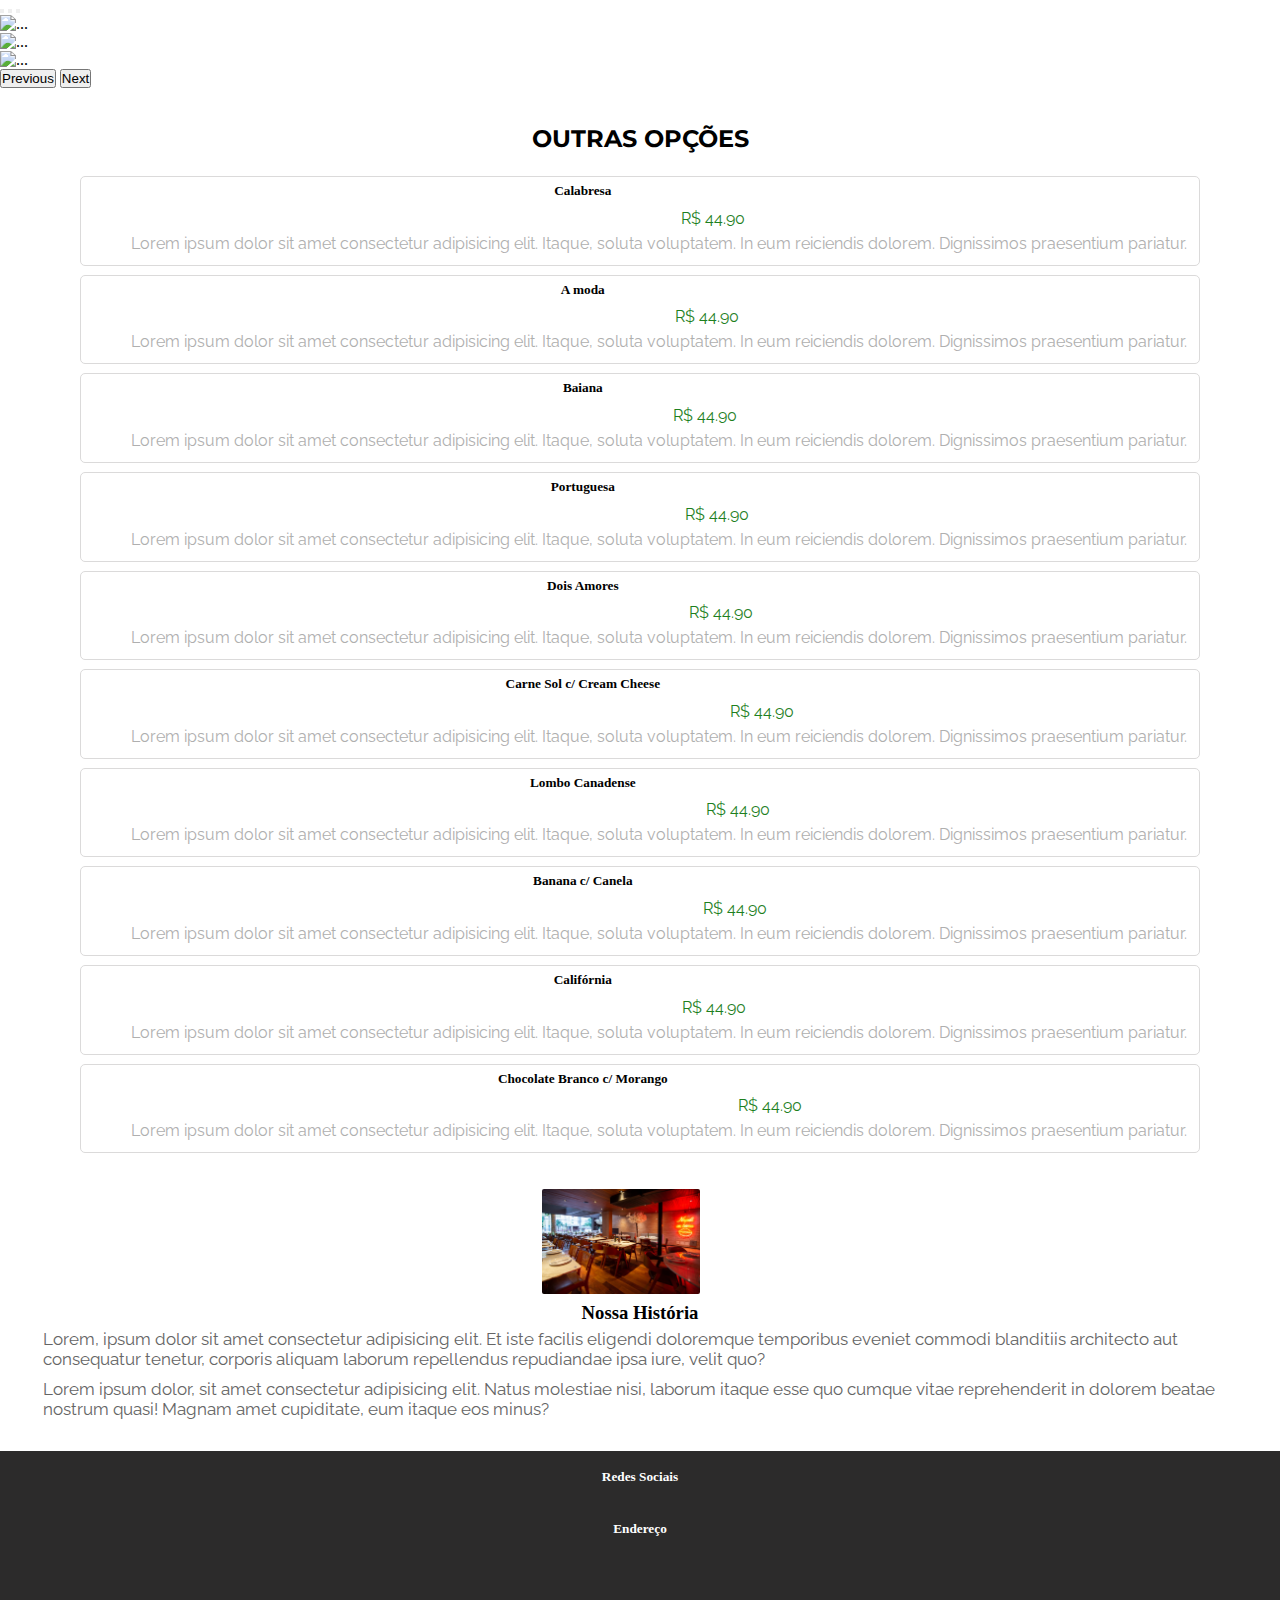
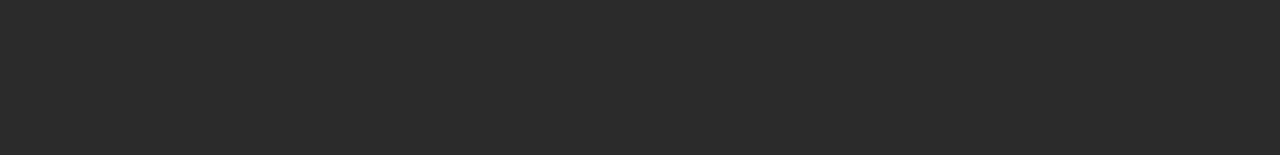
==== commit 4408549a: "Update index.html" ====
--- a/pizzaria/index.html
+++ b/pizzaria/index.html
@@ -1,5 +1,6 @@
 <!DOCTYPE html>
 <html lang="pt-br">
+
 <head>
     <meta charset="UTF-8">
     <meta name="viewport" content="width=device-width, initial-scale=1.0">
@@ -7,8 +8,10 @@
     <link rel="stylesheet" href="style.css">
 
     <!--INCLUSÃO BOOTSTRAP-->
-    <link href="https://cdn.jsdelivr.net/npm/bootstrap@5.3.2/dist/css/bootstrap.min.css" rel="stylesheet" integrity="sha384-T3c6CoIi6uLrA9TneNEoa7RxnatzjcDSCmG1MXxSR1GAsXEV/Dwwykc2MPK8M2HN" crossorigin="anonymous">
+    <link href="https://cdn.jsdelivr.net/npm/bootstrap@5.3.2/dist/css/bootstrap.min.css" rel="stylesheet"
+        integrity="sha384-T3c6CoIi6uLrA9TneNEoa7RxnatzjcDSCmG1MXxSR1GAsXEV/Dwwykc2MPK8M2HN" crossorigin="anonymous">
 </head>
+
 <body>
     <header id="header-img" class="flex"><!--MENU-PARALLAX-->
         <nav class="flex">
@@ -21,54 +24,62 @@
     <main>
         <section id="bout-delivery" class="flex bout"><!--INFO ENTREGA-->
             <div class="section-icon" id="first-div">
-                <iconify-icon icon="mdi:motorbike" style = "color:#c4c4c4" width="40"></iconify-icon>
+                <iconify-icon icon="mdi:motorbike" style="color:#c4c4c4" width="40"></iconify-icon>
             </div>
             <div id="second-div">
                 <ul>
                     <span>
-                    <li><p>Entrega em até 50 minutos!</p></li>
-                        <li><p>A partir de R$6,00</p></li>
+                        <li>
+                            <p>Entrega em até 50 minutos!</p>
+                        </li>
+                        <li>
+                            <p>A partir de R$6,00</p>
+                        </li>
                     </span>
                     <li><a href="">Selecionar endereço</a></li>
                 </ul>
             </div>
             <div class="section-icon">
                 <a href="">
-                    <iconify-icon icon="ic:round-arrow-back-ios" style="color: #c4c4c4;" width="30" rotate="180deg"></iconify-icon>
-                                </div>
-                </a>
+                    <iconify-icon icon="ic:round-arrow-back-ios" style="color: #c4c4c4;" width="30"
+                        rotate="180deg"></iconify-icon>
+            </div>
+            </a>
         </section>
 
         <h2>Promoções</h2> <!--PROMOÇÕES-->
         <section class="flex" id="promos">
             <a href="">
                 <section class="promo flex">
-                        <section class="flex text" id="first">
-                            <h3>Toscana</h3>
-                            <p>Lorem ipsum dolor sit amet consectetur, adipisicing elit. Alias reprehenderit minima explicabo.</p>
-                        </section>
-                        <section class="flex">
-                            <span><img src="imgs/pizza-toscana-2.jpg" alt=""></span>
-                        </section>
-                </section>
-            </a>
-
-            <a href="">
-                <section class="promo flex">
-                        <section class="flex text" id="first">
-                            <h3>Frango c/ catupiry</h3>
-                            <p>Lorem ipsum dolor sit amet consectetur, adipisicing elit. Alias reprehenderit minima explicabo.</p>
-                        </section>
-                        <section class="flex">
-                            <span><img src="imgs/pizza-promo1.jpg" alt="" width="120px"></span>
-                        </section>
+                    <section class="flex text" id="first">
+                        <h3>Toscana</h3>
+                        <p>Lorem ipsum dolor sit amet consectetur, adipisicing elit. Alias reprehenderit minima
+                            explicabo.</p>
+                    </section>
+                    <section class="flex">
+                        <span><img src="imgs/pizza-toscana-2.jpg" alt=""></span>
+                    </section>
+                </section>
+            </a>
+
+            <a href="">
+                <section class="promo flex">
+                    <section class="flex text" id="first">
+                        <h3>Frango c/ catupiry</h3>
+                        <p>Lorem ipsum dolor sit amet consectetur, adipisicing elit. Alias reprehenderit minima
+                            explicabo.</p>
+                    </section>
+                    <section class="flex">
+                        <span><img src="imgs/pizza-promo1.jpg" alt="" width="120px"></span>
+                    </section>
                 </section>
             </a>
             <a href="">
                 <section class="promo flex">
                     <section class="flex text" id="first">
                         <h3>Baiana</h3>
-                        <p>Lorem ipsum dolor sit amet consectetur, adipisicing elit. Alias reprehenderit minima explicabo.</p>
+                        <p>Lorem ipsum dolor sit amet consectetur, adipisicing elit. Alias reprehenderit minima
+                            explicabo.</p>
                     </section>
                     <section class="flex">
                         <span><img src="imgs/pizza-toscana-2.jpg" alt=""></span>
@@ -79,7 +90,8 @@
                 <section class="promo flex">
                     <section class="flex text" id="first">
                         <h3>Margherita</h3>
-                        <p>Lorem ipsum dolor sit amet consectetur, adipisicing elit. Alias reprehenderit minima explicabo.</p>
+                        <p>Lorem ipsum dolor sit amet consectetur, adipisicing elit. Alias reprehenderit minima
+                            explicabo.</p>
                     </section>
                     <section class="flex">
                         <span><img src="imgs/pizza-toscana-2.jpg" alt=""></span>
@@ -90,7 +102,8 @@
                 <section class="promo flex">
                     <section class="flex text" id="first">
                         <h3>Margherita</h3>
-                        <p>Lorem ipsum dolor sit amet consectetur, adipisicing elit. Alias reprehenderit minima explicabo.</p>
+                        <p>Lorem ipsum dolor sit amet consectetur, adipisicing elit. Alias reprehenderit minima
+                            explicabo.</p>
                     </section>
                     <section class="flex">
                         <span><img src="imgs/pizza-toscana-2.jpg" alt=""></span>
@@ -110,186 +123,204 @@
             <div id="carouselExampleIndicators" class="carousel slide carrossel">
                 <!--INDICADORES DO CAROUSEL-->
                 <div class="carousel-indicators">
-                  <button type="button" data-bs-target="#carouselExampleIndicators" data-bs-slide-to="0" class="active" aria-current="true" aria-label="Slide 1"></button>
-                  <button type="button" data-bs-target="#carouselExampleIndicators" data-bs-slide-to="1" aria-label="Slide 2"></button>
-                  <button type="button" data-bs-target="#carouselExampleIndicators" data-bs-slide-to="2" aria-label="Slide 3"></button>
+                    <button type="button" data-bs-target="#carouselExampleIndicators" data-bs-slide-to="0"
+                        class="active" aria-current="true" aria-label="Slide 1"></button>
+                    <button type="button" data-bs-target="#carouselExampleIndicators" data-bs-slide-to="1"
+                        aria-label="Slide 2"></button>
+                    <button type="button" data-bs-target="#carouselExampleIndicators" data-bs-slide-to="2"
+                        aria-label="Slide 3"></button>
                 </div> <!--FIM INDICADORES-->
                 <!--INICIO SLIDE CAROUSEL-->
                 <div class="carousel-inner">
-                  <div class="carousel-item active">
-                    <img src="imgs/carousel1.jpg" class="d-block w-100" alt="...">
-                  </div>
-                  <div class="carousel-item">
-                    <img src="imgs/carousel2.jpg" class="d-block w-100" alt="...">
-                  </div>
-                  <div class="carousel-item">
-                    <img src="imgs/carousel3.jpg" class="d-block w-100" alt="...">
-                  </div>
+                    <div class="carousel-item active">
+                        <img src="imgs/carousel1.jpg" class="d-block w-100" alt="...">
+                    </div>
+                    <div class="carousel-item">
+                        <img src="imgs/carousel2.jpg" class="d-block w-100" alt="...">
+                    </div>
+                    <div class="carousel-item">
+                        <img src="imgs/carousel3.jpg" class="d-block w-100" alt="...">
+                    </div>
                 </div> <!--FIM SLIDE CAROUSEL-->
                 <!--INICIO PREVIEW AND NEXT-->
-                <button class="carousel-control-prev" type="button" data-bs-target="#carouselExampleIndicators" data-bs-slide="prev">
-                  <span class="carousel-control-prev-icon" aria-hidden="true"></span>
-                  <span class="visually-hidden">Previous</span>
+                <button class="carousel-control-prev" type="button" data-bs-target="#carouselExampleIndicators"
+                    data-bs-slide="prev">
+                    <span class="carousel-control-prev-icon" aria-hidden="true"></span>
+                    <span class="visually-hidden">Previous</span>
                 </button>
-                <button class="carousel-control-next" type="button" data-bs-target="#carouselExampleIndicators" data-bs-slide="next">
-                  <span class="carousel-control-next-icon" aria-hidden="true"></span>
-                  <span class="visually-hidden">Next</span>
+                <button class="carousel-control-next" type="button" data-bs-target="#carouselExampleIndicators"
+                    data-bs-slide="next">
+                    <span class="carousel-control-next-icon" aria-hidden="true"></span>
+                    <span class="visually-hidden">Next</span>
                 </button>
-              </div>
-              <h2>Outras opções</h2>
-                <section id="pizzas" class="flex">
-                    <section class="pizza flex">
-                            <div class="flex">
-                                    <iconify-icon icon="twemoji:pizza" class="icon" width="20"></iconify-icon>
-                                <span>
-                                    <h5>Calabresa</h5>
-                                </span>
-                                <span class="price">
-                                    <p>R$ 44.90</p>
-                                </span>
-                            </div>
-                            <div class="flex">
-                                <p>Lorem ipsum dolor sit amet consectetur adipisicing elit. Itaque, soluta voluptatem. In eum reiciendis dolorem. Dignissimos praesentium pariatur.</p>
-                            </div>
-                    </section>
-                    <section class="pizza flex">
-                        <div class="flex">
-                                <iconify-icon icon="twemoji:pizza" class="icon" width="20"></iconify-icon>
-                            <span>
-                                <h5>A moda</h5>
-                            </span>
-                            <span class="price">
-                                <p>R$ 44.90</p>
-                            </span>
-                        </div>
-                        <div class="flex">
-                            <p>Lorem ipsum dolor sit amet consectetur adipisicing elit. Itaque, soluta voluptatem. In eum reiciendis dolorem. Dignissimos praesentium pariatur.</p>
-                        </div>
-                    </section>
-                    <section class="pizza flex">
-                        <div class="flex">
-                                <iconify-icon icon="twemoji:pizza" class="icon" width="20"></iconify-icon>
-                            <span>
-                                <h5>Baiana</h5>
-                            </span>
-                            <span class="price">
-                                <p>R$ 44.90</p>
-                            </span>
-                        </div>
-                        <div class="flex">
-                            <p>Lorem ipsum dolor sit amet consectetur adipisicing elit. Itaque, soluta voluptatem. In eum reiciendis dolorem. Dignissimos praesentium pariatur.</p>
-                        </div>
-                    </section>
-                    <section class="pizza flex">
-                        <div class="flex">
-                                <iconify-icon icon="twemoji:pizza" class="icon" width="20"></iconify-icon>
-                            <span>
-                                <h5>Portuguesa</h5>
-                            </span>
-                            <span class="price">
-                                <p>R$ 44.90</p>
-                            </span>
-                        </div>
-                        <div class="flex">
-                            <p>Lorem ipsum dolor sit amet consectetur adipisicing elit. Itaque, soluta voluptatem. In eum reiciendis dolorem. Dignissimos praesentium pariatur.</p>
-                        </div>
-                    </section>
-                    <section class="pizza flex">
-                        <div class="flex">
-                                <iconify-icon icon="twemoji:pizza" class="icon" width="20"></iconify-icon>
-                            <span>
-                                <h5>Dois Amores</h5>
-                            </span>
-                            <span class="price">
-                                <p>R$ 44.90</p>
-                            </span>
-                        </div>
-                        <div class="flex">
-                            <p>Lorem ipsum dolor sit amet consectetur adipisicing elit. Itaque, soluta voluptatem. In eum reiciendis dolorem. Dignissimos praesentium pariatur.</p>
-                        </div>
-                    </section>
-                    <section class="pizza flex">
-                        <div class="flex">
-                                <iconify-icon icon="twemoji:pizza" class="icon" width="20"></iconify-icon>
-                            <span>
-                                <h5>Carne Sol c/ Cream Cheese</h5>
-                            </span>
-                            <span class="price">
-                                <p>R$ 44.90</p>
-                            </span>
-                        </div>
-                        <div class="flex">
-                            <p>Lorem ipsum dolor sit amet consectetur adipisicing elit. Itaque, soluta voluptatem. In eum reiciendis dolorem. Dignissimos praesentium pariatur.</p>
-                        </div>
-                    </section>
-                    <section class="pizza flex">
-                        <div class="flex">
-                                <iconify-icon icon="twemoji:pizza" class="icon" width="20"></iconify-icon>
-                            <span>
-                                <h5>Lombo Canadense</h5>
-                            </span>
-                            <span class="price">
-                                <p>R$ 44.90</p>
-                            </span>
-                        </div>
-                        <div class="flex">
-                            <p>Lorem ipsum dolor sit amet consectetur adipisicing elit. Itaque, soluta voluptatem. In eum reiciendis dolorem. Dignissimos praesentium pariatur.</p>
-                        </div>
-                    </section>
-                    <section class="pizza flex">
-                        <div class="flex">
-                                <iconify-icon icon="twemoji:pizza" class="icon" width="20"></iconify-icon>
-                            <span>
-                                <h5>Banana c/ Canela</h5>
-                            </span>
-                            <span class="price">
-                                <p>R$ 44.90</p>
-                            </span>
-                        </div>
-                        <div class="flex">
-                            <p>Lorem ipsum dolor sit amet consectetur adipisicing elit. Itaque, soluta voluptatem. In eum reiciendis dolorem. Dignissimos praesentium pariatur.</p>
-                        </div>
-                    </section>
-                    <section class="pizza flex">
-                        <div class="flex">
-                                <iconify-icon icon="twemoji:pizza" class="icon" width="20"></iconify-icon>
-                            <span>
-                                <h5>Califórnia</h5>
-                            </span>
-                            <span class="price">
-                                <p>R$ 44.90</p>
-                            </span>
-                        </div>
-                        <div class="flex">
-                            <p>Lorem ipsum dolor sit amet consectetur adipisicing elit. Itaque, soluta voluptatem. In eum reiciendis dolorem. Dignissimos praesentium pariatur.</p>
-                        </div>
-                    </section>
-                    <section class="pizza flex">
-                        <div class="flex">
-                                <iconify-icon icon="twemoji:pizza" class="icon" width="20"></iconify-icon>
-                            <span>
-                                <h5>Chocolate Branco c/ Morango</h5>
-                            </span>
-                            <span class="price">
-                                <p>R$ 44.90</p>
-                            </span>
-                        </div>
-                        <div class="flex">
-                            <p>Lorem ipsum dolor sit amet consectetur adipisicing elit. Itaque, soluta voluptatem. In eum reiciendis dolorem. Dignissimos praesentium pariatur.</p>
-                        </div>
-                    </section>
-                </section>
+            </div>
+            <h2>Outras opções</h2>
+            <section id="pizzas" class="flex">
+                <section class="pizza flex">
+                    <div class="flex">
+                        <iconify-icon icon="twemoji:pizza" class="icon" width="20"></iconify-icon>
+                        <span>
+                            <h5>Calabresa</h5>
+                        </span>
+                        <span class="price">
+                            <p>R$ 44.90</p>
+                        </span>
+                    </div>
+                    <div class="flex">
+                        <p>Lorem ipsum dolor sit amet consectetur adipisicing elit. Itaque, soluta voluptatem. In eum
+                            reiciendis dolorem. Dignissimos praesentium pariatur.</p>
+                    </div>
+                </section>
+                <section class="pizza flex">
+                    <div class="flex">
+                        <iconify-icon icon="twemoji:pizza" class="icon" width="20"></iconify-icon>
+                        <span>
+                            <h5>A moda</h5>
+                        </span>
+                        <span class="price">
+                            <p>R$ 44.90</p>
+                        </span>
+                    </div>
+                    <div class="flex">
+                        <p>Lorem ipsum dolor sit amet consectetur adipisicing elit. Itaque, soluta voluptatem. In eum
+                            reiciendis dolorem. Dignissimos praesentium pariatur.</p>
+                    </div>
+                </section>
+                <section class="pizza flex">
+                    <div class="flex">
+                        <iconify-icon icon="twemoji:pizza" class="icon" width="20"></iconify-icon>
+                        <span>
+                            <h5>Baiana</h5>
+                        </span>
+                        <span class="price">
+                            <p>R$ 44.90</p>
+                        </span>
+                    </div>
+                    <div class="flex">
+                        <p>Lorem ipsum dolor sit amet consectetur adipisicing elit. Itaque, soluta voluptatem. In eum
+                            reiciendis dolorem. Dignissimos praesentium pariatur.</p>
+                    </div>
+                </section>
+                <section class="pizza flex">
+                    <div class="flex">
+                        <iconify-icon icon="twemoji:pizza" class="icon" width="20"></iconify-icon>
+                        <span>
+                            <h5>Portuguesa</h5>
+                        </span>
+                        <span class="price">
+                            <p>R$ 44.90</p>
+                        </span>
+                    </div>
+                    <div class="flex">
+                        <p>Lorem ipsum dolor sit amet consectetur adipisicing elit. Itaque, soluta voluptatem. In eum
+                            reiciendis dolorem. Dignissimos praesentium pariatur.</p>
+                    </div>
+                </section>
+                <section class="pizza flex">
+                    <div class="flex">
+                        <iconify-icon icon="twemoji:pizza" class="icon" width="20"></iconify-icon>
+                        <span>
+                            <h5>Dois Amores</h5>
+                        </span>
+                        <span class="price">
+                            <p>R$ 44.90</p>
+                        </span>
+                    </div>
+                    <div class="flex">
+                        <p>Lorem ipsum dolor sit amet consectetur adipisicing elit. Itaque, soluta voluptatem. In eum
+                            reiciendis dolorem. Dignissimos praesentium pariatur.</p>
+                    </div>
+                </section>
+                <section class="pizza flex">
+                    <div class="flex">
+                        <iconify-icon icon="twemoji:pizza" class="icon" width="20"></iconify-icon>
+                        <span>
+                            <h5>Carne Sol c/ Cream Cheese</h5>
+                        </span>
+                        <span class="price">
+                            <p>R$ 44.90</p>
+                        </span>
+                    </div>
+                    <div class="flex">
+                        <p>Lorem ipsum dolor sit amet consectetur adipisicing elit. Itaque, soluta voluptatem. In eum
+                            reiciendis dolorem. Dignissimos praesentium pariatur.</p>
+                    </div>
+                </section>
+                <section class="pizza flex">
+                    <div class="flex">
+                        <iconify-icon icon="twemoji:pizza" class="icon" width="20"></iconify-icon>
+                        <span>
+                            <h5>Lombo Canadense</h5>
+                        </span>
+                        <span class="price">
+                            <p>R$ 44.90</p>
+                        </span>
+                    </div>
+                    <div class="flex">
+                        <p>Lorem ipsum dolor sit amet consectetur adipisicing elit. Itaque, soluta voluptatem. In eum
+                            reiciendis dolorem. Dignissimos praesentium pariatur.</p>
+                    </div>
+                </section>
+                <section class="pizza flex">
+                    <div class="flex">
+                        <iconify-icon icon="twemoji:pizza" class="icon" width="20"></iconify-icon>
+                        <span>
+                            <h5>Banana c/ Canela</h5>
+                        </span>
+                        <span class="price">
+                            <p>R$ 44.90</p>
+                        </span>
+                    </div>
+                    <div class="flex">
+                        <p>Lorem ipsum dolor sit amet consectetur adipisicing elit. Itaque, soluta voluptatem. In eum
+                            reiciendis dolorem. Dignissimos praesentium pariatur.</p>
+                    </div>
+                </section>
+                <section class="pizza flex">
+                    <div class="flex">
+                        <iconify-icon icon="twemoji:pizza" class="icon" width="20"></iconify-icon>
+                        <span>
+                            <h5>Califórnia</h5>
+                        </span>
+                        <span class="price">
+                            <p>R$ 44.90</p>
+                        </span>
+                    </div>
+                    <div class="flex">
+                        <p>Lorem ipsum dolor sit amet consectetur adipisicing elit. Itaque, soluta voluptatem. In eum
+                            reiciendis dolorem. Dignissimos praesentium pariatur.</p>
+                    </div>
+                </section>
+                <section class="pizza flex">
+                    <div class="flex">
+                        <iconify-icon icon="twemoji:pizza" class="icon" width="20"></iconify-icon>
+                        <span>
+                            <h5>Chocolate Branco c/ Morango</h5>
+                        </span>
+                        <span class="price">
+                            <p>R$ 44.90</p>
+                        </span>
+                    </div>
+                    <div class="flex">
+                        <p>Lorem ipsum dolor sit amet consectetur adipisicing elit. Itaque, soluta voluptatem. In eum
+                            reiciendis dolorem. Dignissimos praesentium pariatur.</p>
+                    </div>
+                </section>
+            </section>
         </section>
         <section id="sobre" class="flex">
-            <h3>Nossa História</h3>
-            <section class="sobre-itens" class="flex">
                 <section>
-                    <p>Lorem ipsum dolor sit amet consectetur, adipisicing elit. Nulla at perferendis, reprehenderit magni nesciunt culpa soluta adipisci expedita cumque repellendus ducimus, officia consectetur rem quam, in temporibus iure! Dicta, excepturi.</p>
-                </section>
-                <section id="sobre-img">
-                    <img src="imgs/sobre-pizzaria.jpeg" alt="" width="1000px">
-                </section>
-            </section>
+                    <img src="imgs/sobre-pizzaria.jpeg" alt="">
+                </section>
+                <section>
+                    <h3>Nossa História</h3>
+                    <p>Lorem, ipsum dolor sit amet consectetur adipisicing elit. Et iste facilis eligendi doloremque
+                        temporibus eveniet commodi blanditiis architecto aut consequatur tenetur, corporis aliquam laborum
+                        repellendus repudiandae ipsa iure, velit quo?</p>
+                    <p>Lorem ipsum dolor, sit amet consectetur adipisicing elit. Natus molestiae nisi, laborum itaque esse
+                        quo cumque vitae reprehenderit in dolorem beatae nostrum quasi! Magnam amet cupiditate, eum itaque
+                        eos minus?</p>
+                </section>
         </section>
     </main>
     <footer class="flex">
@@ -304,11 +335,16 @@
         <section></section>
         <section id="incorp" class="flex">
             <h5>Endereço</h5>
-            <iframe src="https://www.google.com/maps/embed?pb=!1m18!1m12!1m3!1d3958.78675345436!2d-34.853524424883595!3d-7.15063827014971!2m3!1f0!2f0!3f0!3m2!1i1024!2i768!4f13.1!3m3!1m2!1s0x7acc346b56ee0cd%3A0x2cf4c299843db5a8!2sDeu%20Em%20Pizza%20%26%20Hamburgueria!5e0!3m2!1spt-BR!2sbr!4v1701481452889!5m2!1spt-BR!2sbr" width="300" height="200" style="border:0;" allowfullscreen="" loading="lazy" referrerpolicy="no-referrer-when-downgrade"></iframe>
+            <iframe
+                src="https://www.google.com/maps/embed?pb=!1m18!1m12!1m3!1d3958.78675345436!2d-34.853524424883595!3d-7.15063827014971!2m3!1f0!2f0!3f0!3m2!1i1024!2i768!4f13.1!3m3!1m2!1s0x7acc346b56ee0cd%3A0x2cf4c299843db5a8!2sDeu%20Em%20Pizza%20%26%20Hamburgueria!5e0!3m2!1spt-BR!2sbr!4v1701481452889!5m2!1spt-BR!2sbr"
+                width="300" height="200" style="border:0;" allowfullscreen="" loading="lazy"
+                referrerpolicy="no-referrer-when-downgrade"></iframe>
         </section>
     </footer>
     <!--INCLUSAO JS DO BOOTSTRAP-->
-    <script src="https://cdn.jsdelivr.net/npm/bootstrap@5.3.2/dist/js/bootstrap.bundle.min.js" integrity="sha384-C6RzsynM9kWDrMNeT87bh95OGNyZPhcTNXj1NW7RuBCsyN/o0jlpcV8Qyq46cDfL" crossorigin="anonymous"></script>
+    <script src="https://cdn.jsdelivr.net/npm/bootstrap@5.3.2/dist/js/bootstrap.bundle.min.js"
+        integrity="sha384-C6RzsynM9kWDrMNeT87bh95OGNyZPhcTNXj1NW7RuBCsyN/o0jlpcV8Qyq46cDfL"
+        crossorigin="anonymous"></script>
 
     <!--ICONES DO SITE-->
     <script src="https://code.iconify.design/iconify-icon/1.0.7/iconify-icon.min.js"></script>
@@ -318,4 +354,5 @@
     <script src="https://code.iconify.design/iconify-icon/1.0.7/iconify-icon.min.js"></script>
     <script src="https://code.iconify.design/iconify-icon/1.0.7/iconify-icon.min.js"></script>
 </body>
+
 </html>
--- a/pizzaria/style.css
+++ b/pizzaria/style.css
@@ -3,6 +3,8 @@
 @import url('https://fonts.googleapis.com/css2?family=Open+Sans:ital,wght@0,400;0,600;1,400&family=Raleway:ital,wght@1,300&display=swap');
 
 @import url('https://fonts.googleapis.com/css2?family=Lora:wght@600&display=swap');
+
+@import url('https://fonts.googleapis.com/css2?family=Bitter:ital,wght@1,600&family=Montserrat:wght@600;700&display=swap');
 
 
 *{
@@ -10,9 +12,6 @@
     padding: 0;
     box-sizing: border-box;
 }
-a{
-    text-decoration: none;
-}
 header{
     justify-content: center;
     width: 100%;
@@ -31,7 +30,6 @@
     justify-content: center;
     align-items: start;
     position: fixed;
-    z-index: 1000;
     background-color: #000;
 }
 nav a{
@@ -68,6 +66,7 @@
     font-size: 2.2vh;
     color: #000;
     font-style: bold italic;
+    text-decoration: none;
 }
 section a:hover, section a:active{
     color: #000;
@@ -90,13 +89,13 @@
 }
 h2{
     text-align: center;
-    margin-top: 2vh;
-    font-family: 'Lora', serif;
+    text-transform: uppercase;
+    font-family: 'Montserrat', sans-serif;
 }
 span h2{
-    margin-top: 3vh;
     font-size: 1.5em;
     padding: 6px;
+    margin: 2vh 0vw;
 }
 section#promos.flex{
     flex-flow: column wrap;
@@ -160,7 +159,6 @@
     height: 100vh;
 }
 section#cardapio-img h2{
-    margin-top: 0px;
     background-color: #00000067;
     color: #fff;
     text-transform: capitalize;
@@ -206,3 +204,49 @@
 section.pizza.flex div.flex{
     justify-content: center;
 }
+section#sobre.flex{
+    flex-direction: column;
+    flex-wrap: nowrap;
+    align-items: center;
+    justify-content: space-evenly;
+}
+section.sobre-itens.flex{
+    width: 90%;
+    flex-direction: row;
+    justify-content: space-evenly;
+    border: 1px solid red;
+}
+section.sobre-itens p{
+    font-size: 1.7vh;
+}
+section#sobre section.sobre-itens img{
+    align-self: center;
+    width: 80%;
+    height: 40%;
+    margin-top: 0;
+    margin-left: 4vh;
+}
+footer{
+    margin-top: 3vh;
+    background: #2c2b2b;
+    flex-direction: column;
+}
+footer section{
+    flex-direction: column;
+    justify-content: center;
+    align-items: center;
+}
+
+div#redes.flex{
+    width: 42%;
+    flex-direction: row;
+    justify-content: space-evenly;
+}
+
+footer section h5{
+    color: #fff;
+    margin: 2vh;
+}
+section#incorp{
+    justify-content: center;
+}
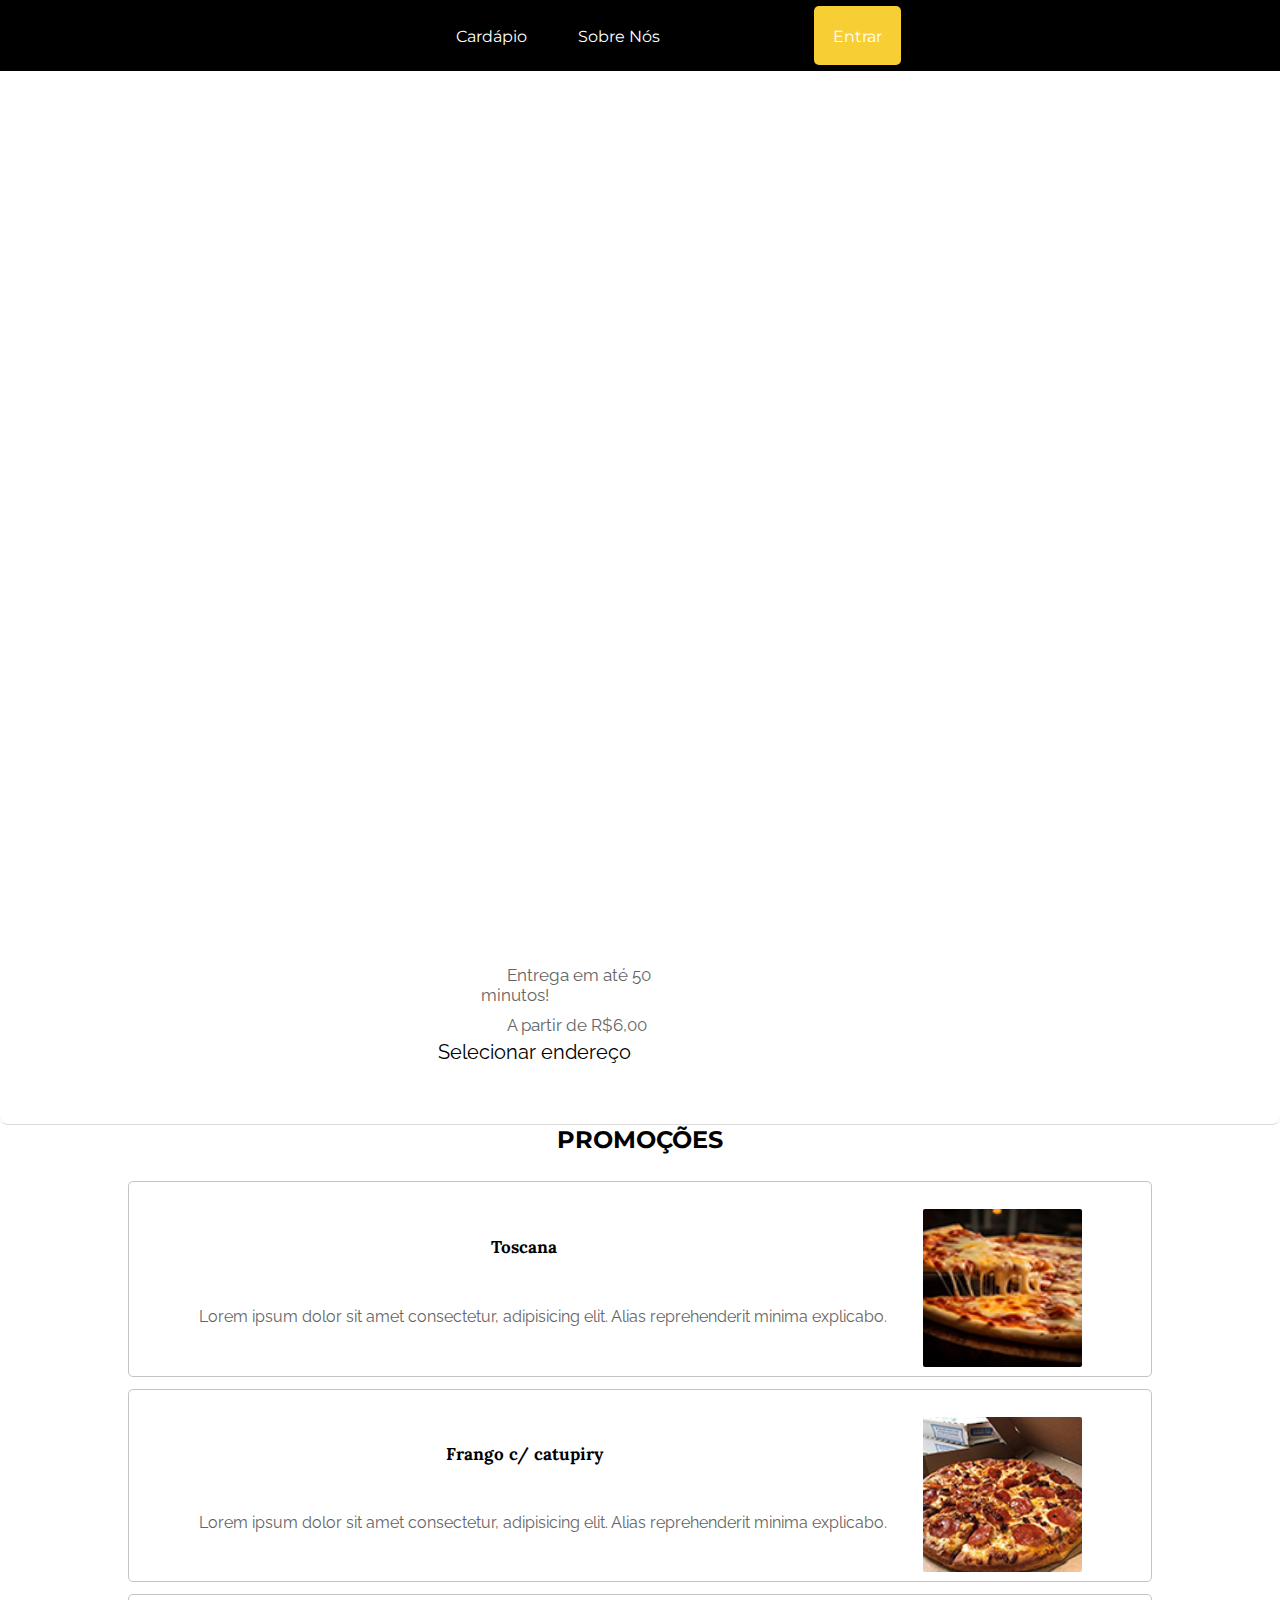
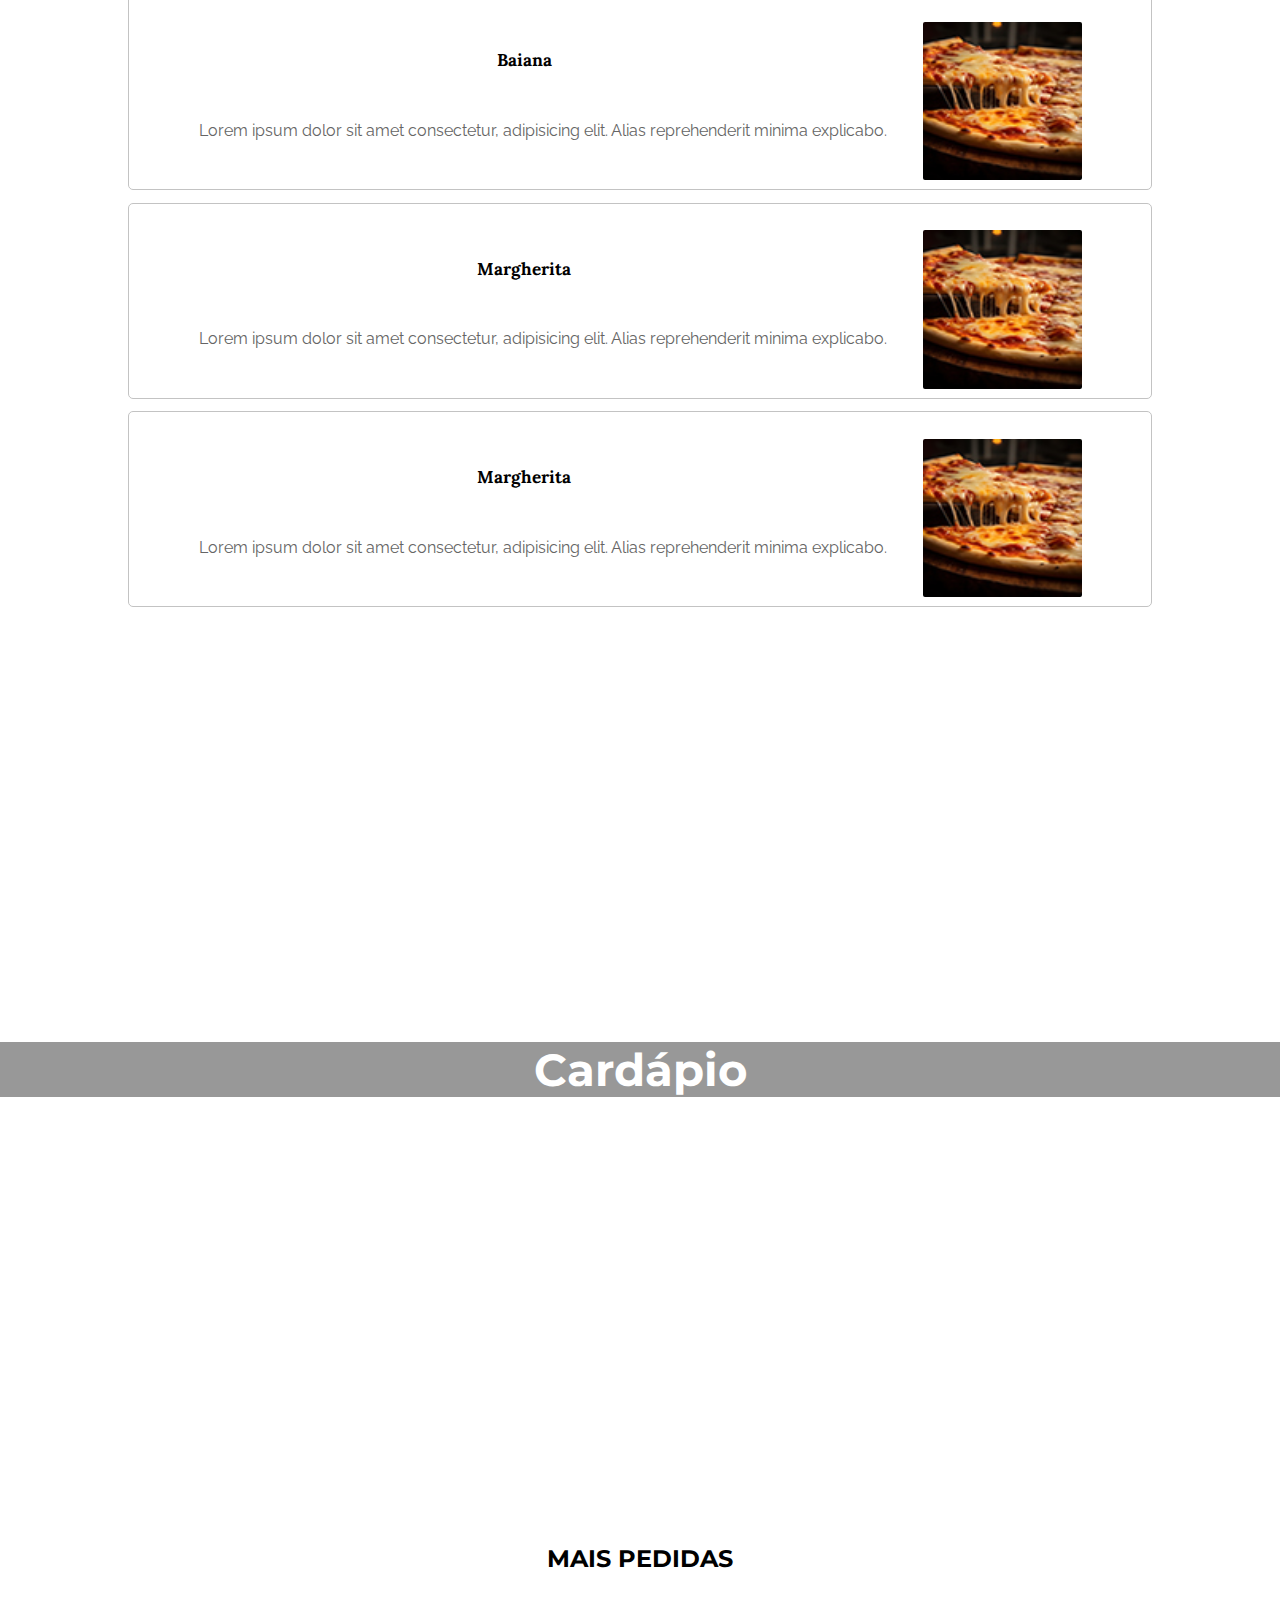
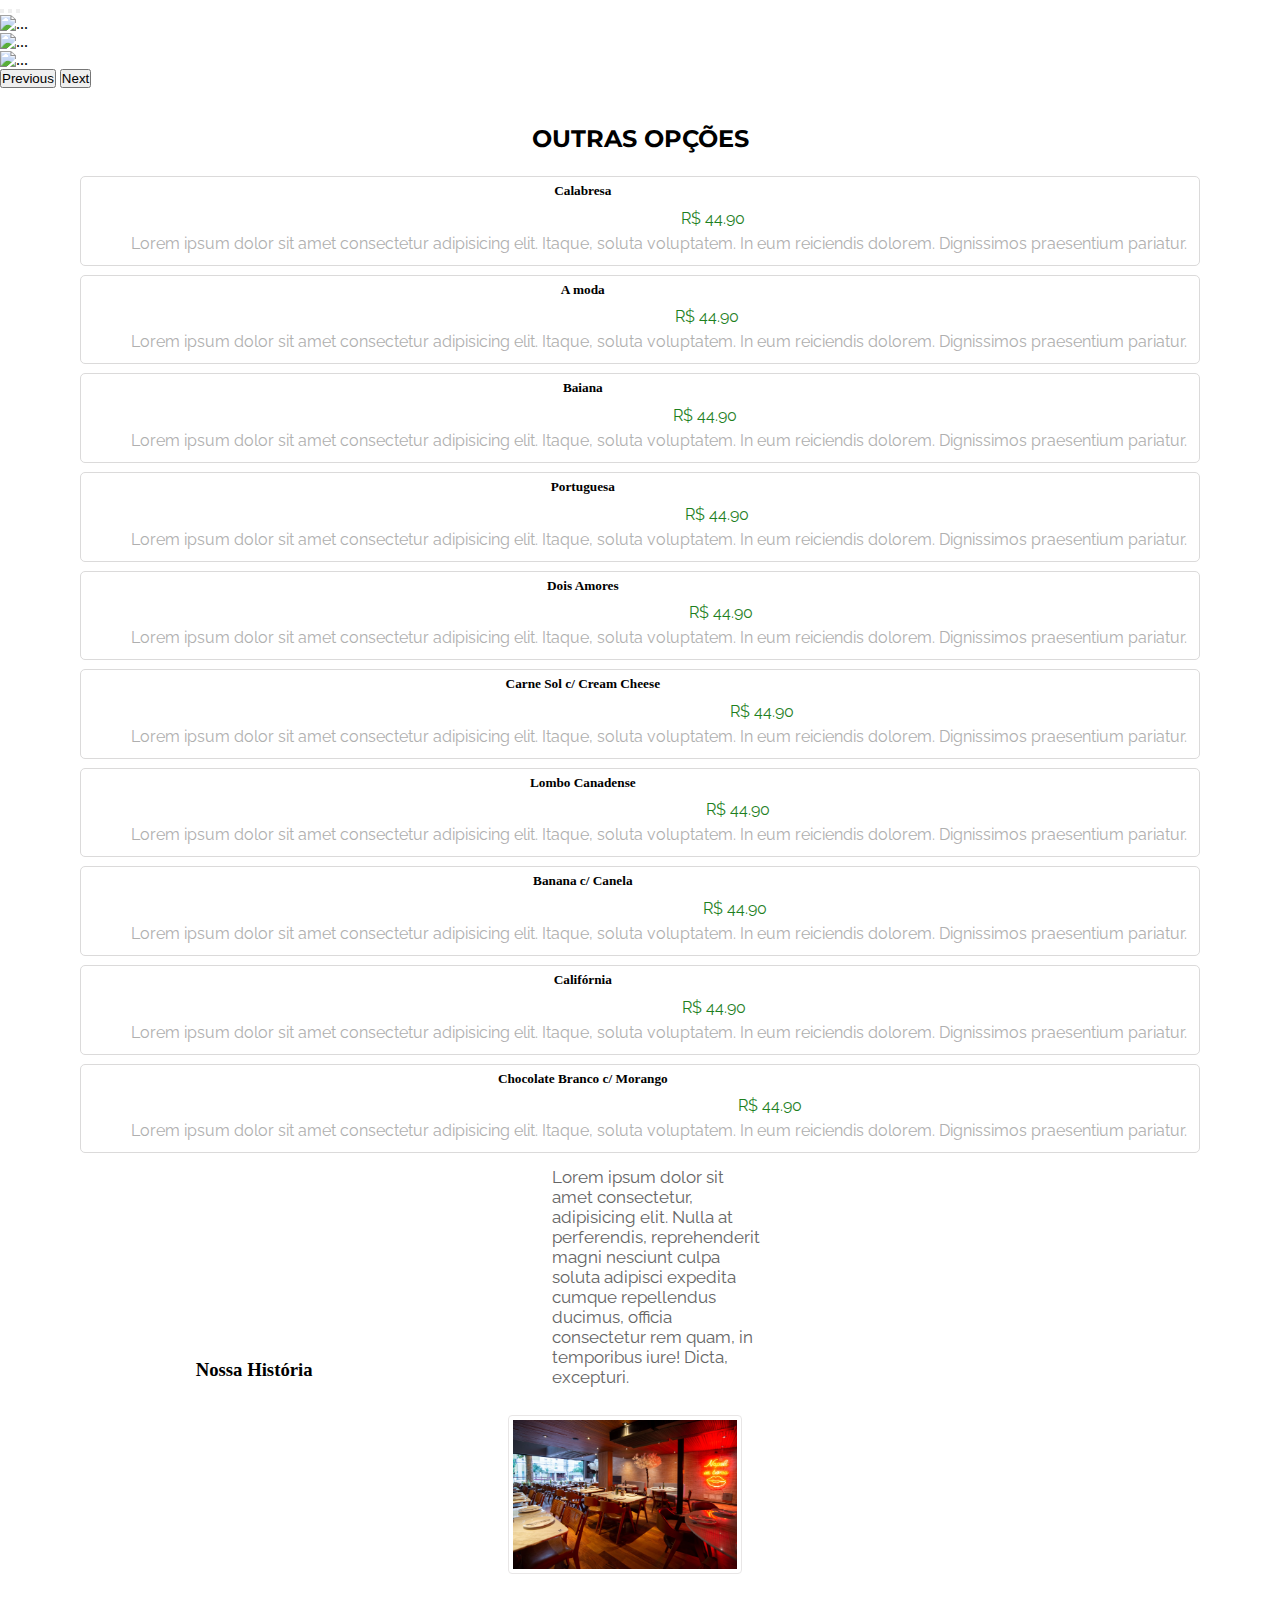
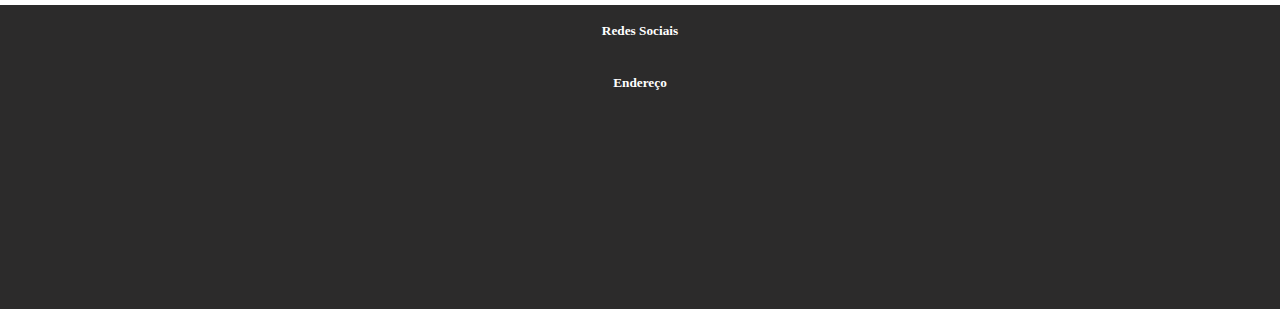
==== commit 7a174167: "Update index.html" ====
--- a/pizzaria/index.html
+++ b/pizzaria/index.html
@@ -1,6 +1,5 @@
 <!DOCTYPE html>
 <html lang="pt-br">
-
 <head>
     <meta charset="UTF-8">
     <meta name="viewport" content="width=device-width, initial-scale=1.0">
@@ -8,78 +7,79 @@
     <link rel="stylesheet" href="style.css">
 
     <!--INCLUSÃO BOOTSTRAP-->
-    <link href="https://cdn.jsdelivr.net/npm/bootstrap@5.3.2/dist/css/bootstrap.min.css" rel="stylesheet"
-        integrity="sha384-T3c6CoIi6uLrA9TneNEoa7RxnatzjcDSCmG1MXxSR1GAsXEV/Dwwykc2MPK8M2HN" crossorigin="anonymous">
+    <link href="https://cdn.jsdelivr.net/npm/bootstrap@5.3.2/dist/css/bootstrap.min.css" rel="stylesheet" integrity="sha384-T3c6CoIi6uLrA9TneNEoa7RxnatzjcDSCmG1MXxSR1GAsXEV/Dwwykc2MPK8M2HN" crossorigin="anonymous">
 </head>
-
 <body>
     <header id="header-img" class="flex"><!--MENU-PARALLAX-->
         <nav class="flex">
-            <a href=""><iconify-icon icon="fluent-emoji-flat:pizza" width="15"></iconify-icon></a>
-            <a href="">Cardápio</a>
+            <a href="index.html"><iconify-icon icon="fluent-emoji-flat:pizza" width="15"></iconify-icon></a>
+            <a href="#cardapio-img">Cardápio</a>
             <a href="">Sobre Nós</a>
-            <a href="" id="button">Entrar</a>
+            <a href="cadastro.html" id="button">Entrar</a>
         </nav>
     </header>
     <main>
         <section id="bout-delivery" class="flex bout"><!--INFO ENTREGA-->
             <div class="section-icon" id="first-div">
-                <iconify-icon icon="mdi:motorbike" style="color:#c4c4c4" width="40"></iconify-icon>
+                <iconify-icon icon="mdi:motorbike" style = "color:#c4c4c4" width="40"></iconify-icon>
             </div>
             <div id="second-div">
                 <ul>
                     <span>
-                        <li>
-                            <p>Entrega em até 50 minutos!</p>
-                        </li>
-                        <li>
-                            <p>A partir de R$6,00</p>
-                        </li>
+                    <li><p>Entrega em até 50 minutos!</p></li>
+                        <li><p>A partir de R$6,00</p></li>
                     </span>
                     <li><a href="">Selecionar endereço</a></li>
                 </ul>
             </div>
             <div class="section-icon">
                 <a href="">
-                    <iconify-icon icon="ic:round-arrow-back-ios" style="color: #c4c4c4;" width="30"
-                        rotate="180deg"></iconify-icon>
-            </div>
-            </a>
+                    <iconify-icon icon="ic:round-arrow-back-ios" style="color: #c4c4c4;" width="30" rotate="180deg"></iconify-icon>
+                                </div>
+                </a>
         </section>
 
         <h2>Promoções</h2> <!--PROMOÇÕES-->
         <section class="flex" id="promos">
             <a href="">
                 <section class="promo flex">
+                        <section class="flex text" id="first">
+                            <h3>Toscana</h3>
+                            <p>Lorem ipsum dolor sit amet consectetur, adipisicing elit. Alias reprehenderit minima explicabo.</p>
+                        </section>
+                        <section class="flex">
+                            <span><img src="imgs/pizza-toscana-2.jpg" alt=""></span>
+                        </section>
+                </section>
+            </a>
+
+            <a href="">
+                <section class="promo flex">
+                        <section class="flex text" id="first">
+                            <h3>Frango c/ catupiry</h3>
+                            <p>Lorem ipsum dolor sit amet consectetur, adipisicing elit. Alias reprehenderit minima explicabo.</p>
+                        </section>
+                        <section class="flex">
+                            <span><img src="imgs/pizza-promo1.jpg" alt="" width="120px"></span>
+                        </section>
+                </section>
+            </a>
+            <a href="">
+                <section class="promo flex">
                     <section class="flex text" id="first">
-                        <h3>Toscana</h3>
-                        <p>Lorem ipsum dolor sit amet consectetur, adipisicing elit. Alias reprehenderit minima
-                            explicabo.</p>
+                        <h3>Baiana</h3>
+                        <p>Lorem ipsum dolor sit amet consectetur, adipisicing elit. Alias reprehenderit minima explicabo.</p>
                     </section>
                     <section class="flex">
                         <span><img src="imgs/pizza-toscana-2.jpg" alt=""></span>
                     </section>
                 </section>
             </a>
-
             <a href="">
                 <section class="promo flex">
                     <section class="flex text" id="first">
-                        <h3>Frango c/ catupiry</h3>
-                        <p>Lorem ipsum dolor sit amet consectetur, adipisicing elit. Alias reprehenderit minima
-                            explicabo.</p>
-                    </section>
-                    <section class="flex">
-                        <span><img src="imgs/pizza-promo1.jpg" alt="" width="120px"></span>
-                    </section>
-                </section>
-            </a>
-            <a href="">
-                <section class="promo flex">
-                    <section class="flex text" id="first">
-                        <h3>Baiana</h3>
-                        <p>Lorem ipsum dolor sit amet consectetur, adipisicing elit. Alias reprehenderit minima
-                            explicabo.</p>
+                        <h3>Margherita</h3>
+                        <p>Lorem ipsum dolor sit amet consectetur, adipisicing elit. Alias reprehenderit minima explicabo.</p>
                     </section>
                     <section class="flex">
                         <span><img src="imgs/pizza-toscana-2.jpg" alt=""></span>
@@ -90,20 +90,7 @@
                 <section class="promo flex">
                     <section class="flex text" id="first">
                         <h3>Margherita</h3>
-                        <p>Lorem ipsum dolor sit amet consectetur, adipisicing elit. Alias reprehenderit minima
-                            explicabo.</p>
-                    </section>
-                    <section class="flex">
-                        <span><img src="imgs/pizza-toscana-2.jpg" alt=""></span>
-                    </section>
-                </section>
-            </a>
-            <a href="">
-                <section class="promo flex">
-                    <section class="flex text" id="first">
-                        <h3>Margherita</h3>
-                        <p>Lorem ipsum dolor sit amet consectetur, adipisicing elit. Alias reprehenderit minima
-                            explicabo.</p>
+                        <p>Lorem ipsum dolor sit amet consectetur, adipisicing elit. Alias reprehenderit minima explicabo.</p>
                     </section>
                     <section class="flex">
                         <span><img src="imgs/pizza-toscana-2.jpg" alt=""></span>
@@ -123,204 +110,186 @@
             <div id="carouselExampleIndicators" class="carousel slide carrossel">
                 <!--INDICADORES DO CAROUSEL-->
                 <div class="carousel-indicators">
-                    <button type="button" data-bs-target="#carouselExampleIndicators" data-bs-slide-to="0"
-                        class="active" aria-current="true" aria-label="Slide 1"></button>
-                    <button type="button" data-bs-target="#carouselExampleIndicators" data-bs-slide-to="1"
-                        aria-label="Slide 2"></button>
-                    <button type="button" data-bs-target="#carouselExampleIndicators" data-bs-slide-to="2"
-                        aria-label="Slide 3"></button>
+                  <button type="button" data-bs-target="#carouselExampleIndicators" data-bs-slide-to="0" class="active" aria-current="true" aria-label="Slide 1"></button>
+                  <button type="button" data-bs-target="#carouselExampleIndicators" data-bs-slide-to="1" aria-label="Slide 2"></button>
+                  <button type="button" data-bs-target="#carouselExampleIndicators" data-bs-slide-to="2" aria-label="Slide 3"></button>
                 </div> <!--FIM INDICADORES-->
                 <!--INICIO SLIDE CAROUSEL-->
                 <div class="carousel-inner">
-                    <div class="carousel-item active">
-                        <img src="imgs/carousel1.jpg" class="d-block w-100" alt="...">
-                    </div>
-                    <div class="carousel-item">
-                        <img src="imgs/carousel2.jpg" class="d-block w-100" alt="...">
-                    </div>
-                    <div class="carousel-item">
-                        <img src="imgs/carousel3.jpg" class="d-block w-100" alt="...">
-                    </div>
+                  <div class="carousel-item active">
+                    <img src="imgs/carousel1.jpg" class="d-block w-100" alt="...">
+                  </div>
+                  <div class="carousel-item">
+                    <img src="imgs/carousel2.jpg" class="d-block w-100" alt="...">
+                  </div>
+                  <div class="carousel-item">
+                    <img src="imgs/carousel3.jpg" class="d-block w-100" alt="...">
+                  </div>
                 </div> <!--FIM SLIDE CAROUSEL-->
                 <!--INICIO PREVIEW AND NEXT-->
-                <button class="carousel-control-prev" type="button" data-bs-target="#carouselExampleIndicators"
-                    data-bs-slide="prev">
-                    <span class="carousel-control-prev-icon" aria-hidden="true"></span>
-                    <span class="visually-hidden">Previous</span>
+                <button class="carousel-control-prev" type="button" data-bs-target="#carouselExampleIndicators" data-bs-slide="prev">
+                  <span class="carousel-control-prev-icon" aria-hidden="true"></span>
+                  <span class="visually-hidden">Previous</span>
                 </button>
-                <button class="carousel-control-next" type="button" data-bs-target="#carouselExampleIndicators"
-                    data-bs-slide="next">
-                    <span class="carousel-control-next-icon" aria-hidden="true"></span>
-                    <span class="visually-hidden">Next</span>
+                <button class="carousel-control-next" type="button" data-bs-target="#carouselExampleIndicators" data-bs-slide="next">
+                  <span class="carousel-control-next-icon" aria-hidden="true"></span>
+                  <span class="visually-hidden">Next</span>
                 </button>
-            </div>
-            <h2>Outras opções</h2>
-            <section id="pizzas" class="flex">
-                <section class="pizza flex">
-                    <div class="flex">
-                        <iconify-icon icon="twemoji:pizza" class="icon" width="20"></iconify-icon>
-                        <span>
-                            <h5>Calabresa</h5>
-                        </span>
-                        <span class="price">
-                            <p>R$ 44.90</p>
-                        </span>
-                    </div>
-                    <div class="flex">
-                        <p>Lorem ipsum dolor sit amet consectetur adipisicing elit. Itaque, soluta voluptatem. In eum
-                            reiciendis dolorem. Dignissimos praesentium pariatur.</p>
-                    </div>
-                </section>
-                <section class="pizza flex">
-                    <div class="flex">
-                        <iconify-icon icon="twemoji:pizza" class="icon" width="20"></iconify-icon>
-                        <span>
-                            <h5>A moda</h5>
-                        </span>
-                        <span class="price">
-                            <p>R$ 44.90</p>
-                        </span>
-                    </div>
-                    <div class="flex">
-                        <p>Lorem ipsum dolor sit amet consectetur adipisicing elit. Itaque, soluta voluptatem. In eum
-                            reiciendis dolorem. Dignissimos praesentium pariatur.</p>
-                    </div>
-                </section>
-                <section class="pizza flex">
-                    <div class="flex">
-                        <iconify-icon icon="twemoji:pizza" class="icon" width="20"></iconify-icon>
-                        <span>
-                            <h5>Baiana</h5>
-                        </span>
-                        <span class="price">
-                            <p>R$ 44.90</p>
-                        </span>
-                    </div>
-                    <div class="flex">
-                        <p>Lorem ipsum dolor sit amet consectetur adipisicing elit. Itaque, soluta voluptatem. In eum
-                            reiciendis dolorem. Dignissimos praesentium pariatur.</p>
-                    </div>
-                </section>
-                <section class="pizza flex">
-                    <div class="flex">
-                        <iconify-icon icon="twemoji:pizza" class="icon" width="20"></iconify-icon>
-                        <span>
-                            <h5>Portuguesa</h5>
-                        </span>
-                        <span class="price">
-                            <p>R$ 44.90</p>
-                        </span>
-                    </div>
-                    <div class="flex">
-                        <p>Lorem ipsum dolor sit amet consectetur adipisicing elit. Itaque, soluta voluptatem. In eum
-                            reiciendis dolorem. Dignissimos praesentium pariatur.</p>
-                    </div>
-                </section>
-                <section class="pizza flex">
-                    <div class="flex">
-                        <iconify-icon icon="twemoji:pizza" class="icon" width="20"></iconify-icon>
-                        <span>
-                            <h5>Dois Amores</h5>
-                        </span>
-                        <span class="price">
-                            <p>R$ 44.90</p>
-                        </span>
-                    </div>
-                    <div class="flex">
-                        <p>Lorem ipsum dolor sit amet consectetur adipisicing elit. Itaque, soluta voluptatem. In eum
-                            reiciendis dolorem. Dignissimos praesentium pariatur.</p>
-                    </div>
-                </section>
-                <section class="pizza flex">
-                    <div class="flex">
-                        <iconify-icon icon="twemoji:pizza" class="icon" width="20"></iconify-icon>
-                        <span>
-                            <h5>Carne Sol c/ Cream Cheese</h5>
-                        </span>
-                        <span class="price">
-                            <p>R$ 44.90</p>
-                        </span>
-                    </div>
-                    <div class="flex">
-                        <p>Lorem ipsum dolor sit amet consectetur adipisicing elit. Itaque, soluta voluptatem. In eum
-                            reiciendis dolorem. Dignissimos praesentium pariatur.</p>
-                    </div>
-                </section>
-                <section class="pizza flex">
-                    <div class="flex">
-                        <iconify-icon icon="twemoji:pizza" class="icon" width="20"></iconify-icon>
-                        <span>
-                            <h5>Lombo Canadense</h5>
-                        </span>
-                        <span class="price">
-                            <p>R$ 44.90</p>
-                        </span>
-                    </div>
-                    <div class="flex">
-                        <p>Lorem ipsum dolor sit amet consectetur adipisicing elit. Itaque, soluta voluptatem. In eum
-                            reiciendis dolorem. Dignissimos praesentium pariatur.</p>
-                    </div>
-                </section>
-                <section class="pizza flex">
-                    <div class="flex">
-                        <iconify-icon icon="twemoji:pizza" class="icon" width="20"></iconify-icon>
-                        <span>
-                            <h5>Banana c/ Canela</h5>
-                        </span>
-                        <span class="price">
-                            <p>R$ 44.90</p>
-                        </span>
-                    </div>
-                    <div class="flex">
-                        <p>Lorem ipsum dolor sit amet consectetur adipisicing elit. Itaque, soluta voluptatem. In eum
-                            reiciendis dolorem. Dignissimos praesentium pariatur.</p>
-                    </div>
-                </section>
-                <section class="pizza flex">
-                    <div class="flex">
-                        <iconify-icon icon="twemoji:pizza" class="icon" width="20"></iconify-icon>
-                        <span>
-                            <h5>Califórnia</h5>
-                        </span>
-                        <span class="price">
-                            <p>R$ 44.90</p>
-                        </span>
-                    </div>
-                    <div class="flex">
-                        <p>Lorem ipsum dolor sit amet consectetur adipisicing elit. Itaque, soluta voluptatem. In eum
-                            reiciendis dolorem. Dignissimos praesentium pariatur.</p>
-                    </div>
-                </section>
-                <section class="pizza flex">
-                    <div class="flex">
-                        <iconify-icon icon="twemoji:pizza" class="icon" width="20"></iconify-icon>
-                        <span>
-                            <h5>Chocolate Branco c/ Morango</h5>
-                        </span>
-                        <span class="price">
-                            <p>R$ 44.90</p>
-                        </span>
-                    </div>
-                    <div class="flex">
-                        <p>Lorem ipsum dolor sit amet consectetur adipisicing elit. Itaque, soluta voluptatem. In eum
-                            reiciendis dolorem. Dignissimos praesentium pariatur.</p>
-                    </div>
+              </div>
+              <h2>Outras opções</h2>
+                <section id="pizzas" class="flex">
+                    <section class="pizza flex">
+                            <div class="flex">
+                                    <iconify-icon icon="twemoji:pizza" class="icon" width="20"></iconify-icon>
+                                <span>
+                                    <h5>Calabresa</h5>
+                                </span>
+                                <span class="price">
+                                    <p>R$ 44.90</p>
+                                </span>
+                            </div>
+                            <div class="flex">
+                                <p>Lorem ipsum dolor sit amet consectetur adipisicing elit. Itaque, soluta voluptatem. In eum reiciendis dolorem. Dignissimos praesentium pariatur.</p>
+                            </div>
+                    </section>
+                    <section class="pizza flex">
+                        <div class="flex">
+                                <iconify-icon icon="twemoji:pizza" class="icon" width="20"></iconify-icon>
+                            <span>
+                                <h5>A moda</h5>
+                            </span>
+                            <span class="price">
+                                <p>R$ 44.90</p>
+                            </span>
+                        </div>
+                        <div class="flex">
+                            <p>Lorem ipsum dolor sit amet consectetur adipisicing elit. Itaque, soluta voluptatem. In eum reiciendis dolorem. Dignissimos praesentium pariatur.</p>
+                        </div>
+                    </section>
+                    <section class="pizza flex">
+                        <div class="flex">
+                                <iconify-icon icon="twemoji:pizza" class="icon" width="20"></iconify-icon>
+                            <span>
+                                <h5>Baiana</h5>
+                            </span>
+                            <span class="price">
+                                <p>R$ 44.90</p>
+                            </span>
+                        </div>
+                        <div class="flex">
+                            <p>Lorem ipsum dolor sit amet consectetur adipisicing elit. Itaque, soluta voluptatem. In eum reiciendis dolorem. Dignissimos praesentium pariatur.</p>
+                        </div>
+                    </section>
+                    <section class="pizza flex">
+                        <div class="flex">
+                                <iconify-icon icon="twemoji:pizza" class="icon" width="20"></iconify-icon>
+                            <span>
+                                <h5>Portuguesa</h5>
+                            </span>
+                            <span class="price">
+                                <p>R$ 44.90</p>
+                            </span>
+                        </div>
+                        <div class="flex">
+                            <p>Lorem ipsum dolor sit amet consectetur adipisicing elit. Itaque, soluta voluptatem. In eum reiciendis dolorem. Dignissimos praesentium pariatur.</p>
+                        </div>
+                    </section>
+                    <section class="pizza flex">
+                        <div class="flex">
+                                <iconify-icon icon="twemoji:pizza" class="icon" width="20"></iconify-icon>
+                            <span>
+                                <h5>Dois Amores</h5>
+                            </span>
+                            <span class="price">
+                                <p>R$ 44.90</p>
+                            </span>
+                        </div>
+                        <div class="flex">
+                            <p>Lorem ipsum dolor sit amet consectetur adipisicing elit. Itaque, soluta voluptatem. In eum reiciendis dolorem. Dignissimos praesentium pariatur.</p>
+                        </div>
+                    </section>
+                    <section class="pizza flex">
+                        <div class="flex">
+                                <iconify-icon icon="twemoji:pizza" class="icon" width="20"></iconify-icon>
+                            <span>
+                                <h5>Carne Sol c/ Cream Cheese</h5>
+                            </span>
+                            <span class="price">
+                                <p>R$ 44.90</p>
+                            </span>
+                        </div>
+                        <div class="flex">
+                            <p>Lorem ipsum dolor sit amet consectetur adipisicing elit. Itaque, soluta voluptatem. In eum reiciendis dolorem. Dignissimos praesentium pariatur.</p>
+                        </div>
+                    </section>
+                    <section class="pizza flex">
+                        <div class="flex">
+                                <iconify-icon icon="twemoji:pizza" class="icon" width="20"></iconify-icon>
+                            <span>
+                                <h5>Lombo Canadense</h5>
+                            </span>
+                            <span class="price">
+                                <p>R$ 44.90</p>
+                            </span>
+                        </div>
+                        <div class="flex">
+                            <p>Lorem ipsum dolor sit amet consectetur adipisicing elit. Itaque, soluta voluptatem. In eum reiciendis dolorem. Dignissimos praesentium pariatur.</p>
+                        </div>
+                    </section>
+                    <section class="pizza flex">
+                        <div class="flex">
+                                <iconify-icon icon="twemoji:pizza" class="icon" width="20"></iconify-icon>
+                            <span>
+                                <h5>Banana c/ Canela</h5>
+                            </span>
+                            <span class="price">
+                                <p>R$ 44.90</p>
+                            </span>
+                        </div>
+                        <div class="flex">
+                            <p>Lorem ipsum dolor sit amet consectetur adipisicing elit. Itaque, soluta voluptatem. In eum reiciendis dolorem. Dignissimos praesentium pariatur.</p>
+                        </div>
+                    </section>
+                    <section class="pizza flex">
+                        <div class="flex">
+                                <iconify-icon icon="twemoji:pizza" class="icon" width="20"></iconify-icon>
+                            <span>
+                                <h5>Califórnia</h5>
+                            </span>
+                            <span class="price">
+                                <p>R$ 44.90</p>
+                            </span>
+                        </div>
+                        <div class="flex">
+                            <p>Lorem ipsum dolor sit amet consectetur adipisicing elit. Itaque, soluta voluptatem. In eum reiciendis dolorem. Dignissimos praesentium pariatur.</p>
+                        </div>
+                    </section>
+                    <section class="pizza flex">
+                        <div class="flex">
+                                <iconify-icon icon="twemoji:pizza" class="icon" width="20"></iconify-icon>
+                            <span>
+                                <h5>Chocolate Branco c/ Morango</h5>
+                            </span>
+                            <span class="price">
+                                <p>R$ 44.90</p>
+                            </span>
+                        </div>
+                        <div class="flex">
+                            <p>Lorem ipsum dolor sit amet consectetur adipisicing elit. Itaque, soluta voluptatem. In eum reiciendis dolorem. Dignissimos praesentium pariatur.</p>
+                        </div>
+                    </section>
+                </section>
+        </section>
+        <section id="sobre" class="flex">
+            <h3>Nossa História</h3>
+            <section class="sobre-itens" class="flex">
+                <section>
+                    <p>Lorem ipsum dolor sit amet consectetur, adipisicing elit. Nulla at perferendis, reprehenderit magni nesciunt culpa soluta adipisci expedita cumque repellendus ducimus, officia consectetur rem quam, in temporibus iure! Dicta, excepturi.</p>
+                </section>
+                <section id="sobre-img">
+                    <img src="imgs/sobre-pizzaria.jpeg" alt="" width="1000px">
                 </section>
             </section>
-        </section>
-        <section id="sobre" class="flex">
-                <section>
-                    <img src="imgs/sobre-pizzaria.jpeg" alt="">
-                </section>
-                <section>
-                    <h3>Nossa História</h3>
-                    <p>Lorem, ipsum dolor sit amet consectetur adipisicing elit. Et iste facilis eligendi doloremque
-                        temporibus eveniet commodi blanditiis architecto aut consequatur tenetur, corporis aliquam laborum
-                        repellendus repudiandae ipsa iure, velit quo?</p>
-                    <p>Lorem ipsum dolor, sit amet consectetur adipisicing elit. Natus molestiae nisi, laborum itaque esse
-                        quo cumque vitae reprehenderit in dolorem beatae nostrum quasi! Magnam amet cupiditate, eum itaque
-                        eos minus?</p>
-                </section>
         </section>
     </main>
     <footer class="flex">
@@ -335,16 +304,11 @@
         <section></section>
         <section id="incorp" class="flex">
             <h5>Endereço</h5>
-            <iframe
-                src="https://www.google.com/maps/embed?pb=!1m18!1m12!1m3!1d3958.78675345436!2d-34.853524424883595!3d-7.15063827014971!2m3!1f0!2f0!3f0!3m2!1i1024!2i768!4f13.1!3m3!1m2!1s0x7acc346b56ee0cd%3A0x2cf4c299843db5a8!2sDeu%20Em%20Pizza%20%26%20Hamburgueria!5e0!3m2!1spt-BR!2sbr!4v1701481452889!5m2!1spt-BR!2sbr"
-                width="300" height="200" style="border:0;" allowfullscreen="" loading="lazy"
-                referrerpolicy="no-referrer-when-downgrade"></iframe>
+            <iframe src="https://www.google.com/maps/embed?pb=!1m18!1m12!1m3!1d3958.78675345436!2d-34.853524424883595!3d-7.15063827014971!2m3!1f0!2f0!3f0!3m2!1i1024!2i768!4f13.1!3m3!1m2!1s0x7acc346b56ee0cd%3A0x2cf4c299843db5a8!2sDeu%20Em%20Pizza%20%26%20Hamburgueria!5e0!3m2!1spt-BR!2sbr!4v1701481452889!5m2!1spt-BR!2sbr" width="300" height="200" style="border:0;" allowfullscreen="" loading="lazy" referrerpolicy="no-referrer-when-downgrade"></iframe>
         </section>
     </footer>
     <!--INCLUSAO JS DO BOOTSTRAP-->
-    <script src="https://cdn.jsdelivr.net/npm/bootstrap@5.3.2/dist/js/bootstrap.bundle.min.js"
-        integrity="sha384-C6RzsynM9kWDrMNeT87bh95OGNyZPhcTNXj1NW7RuBCsyN/o0jlpcV8Qyq46cDfL"
-        crossorigin="anonymous"></script>
+    <script src="https://cdn.jsdelivr.net/npm/bootstrap@5.3.2/dist/js/bootstrap.bundle.min.js" integrity="sha384-C6RzsynM9kWDrMNeT87bh95OGNyZPhcTNXj1NW7RuBCsyN/o0jlpcV8Qyq46cDfL" crossorigin="anonymous"></script>
 
     <!--ICONES DO SITE-->
     <script src="https://code.iconify.design/iconify-icon/1.0.7/iconify-icon.min.js"></script>
@@ -354,5 +318,4 @@
     <script src="https://code.iconify.design/iconify-icon/1.0.7/iconify-icon.min.js"></script>
     <script src="https://code.iconify.design/iconify-icon/1.0.7/iconify-icon.min.js"></script>
 </body>
-
 </html>
--- a/pizzaria/style.css
+++ b/pizzaria/style.css
@@ -204,27 +204,19 @@
 section.pizza.flex div.flex{
     justify-content: center;
 }
-section#sobre.flex{
-    flex-direction: column;
-    flex-wrap: nowrap;
+section#sobre{
+    flex-direction: row;
+    flex-wrap: wrap;
     align-items: center;
     justify-content: space-evenly;
 }
-section.sobre-itens.flex{
+section#sobre.flex section{
+    width: 45%;
+}
+section#sobre.flex img{
     width: 90%;
-    flex-direction: row;
-    justify-content: space-evenly;
-    border: 1px solid red;
-}
-section.sobre-itens p{
-    font-size: 1.7vh;
-}
-section#sobre section.sobre-itens img{
-    align-self: center;
-    width: 80%;
-    height: 40%;
-    margin-top: 0;
-    margin-left: 4vh;
+    border: 1px solid #e8e6e6;
+    border-radius: 4px;
 }
 footer{
     margin-top: 3vh;
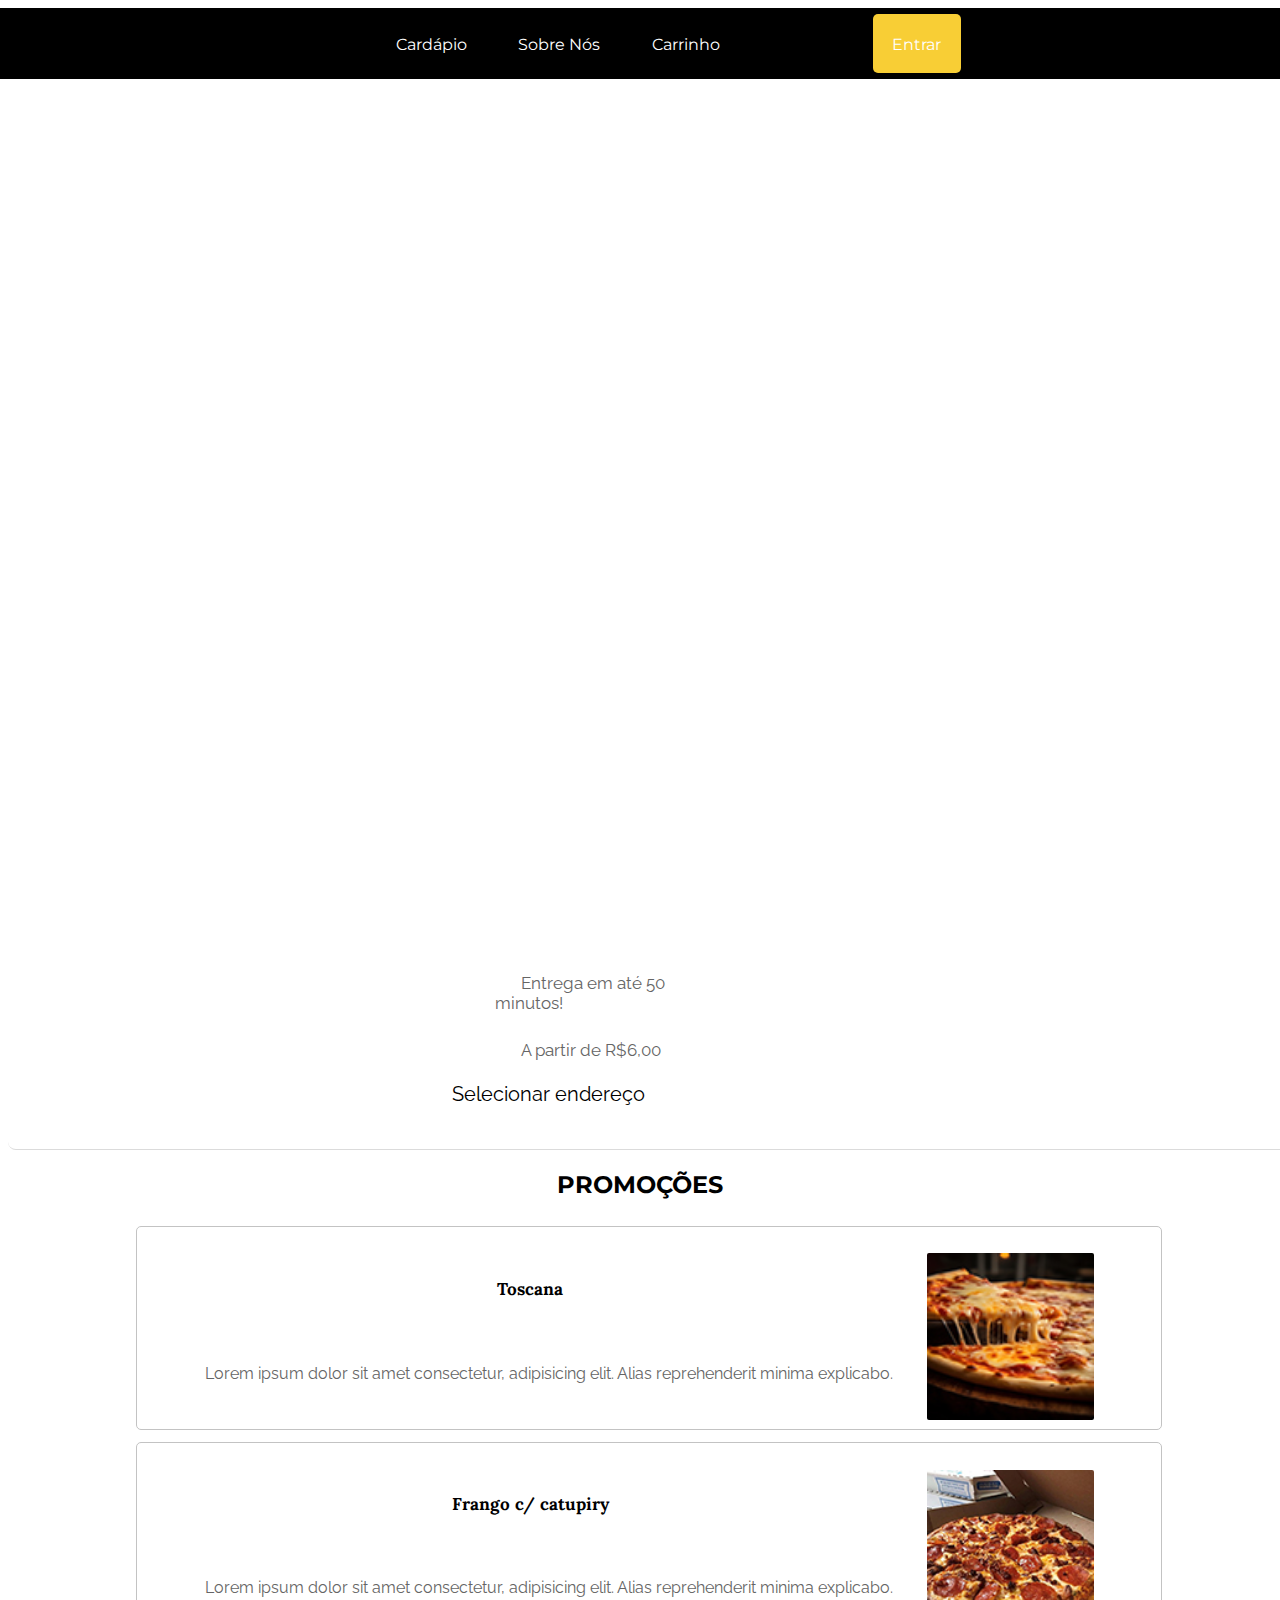
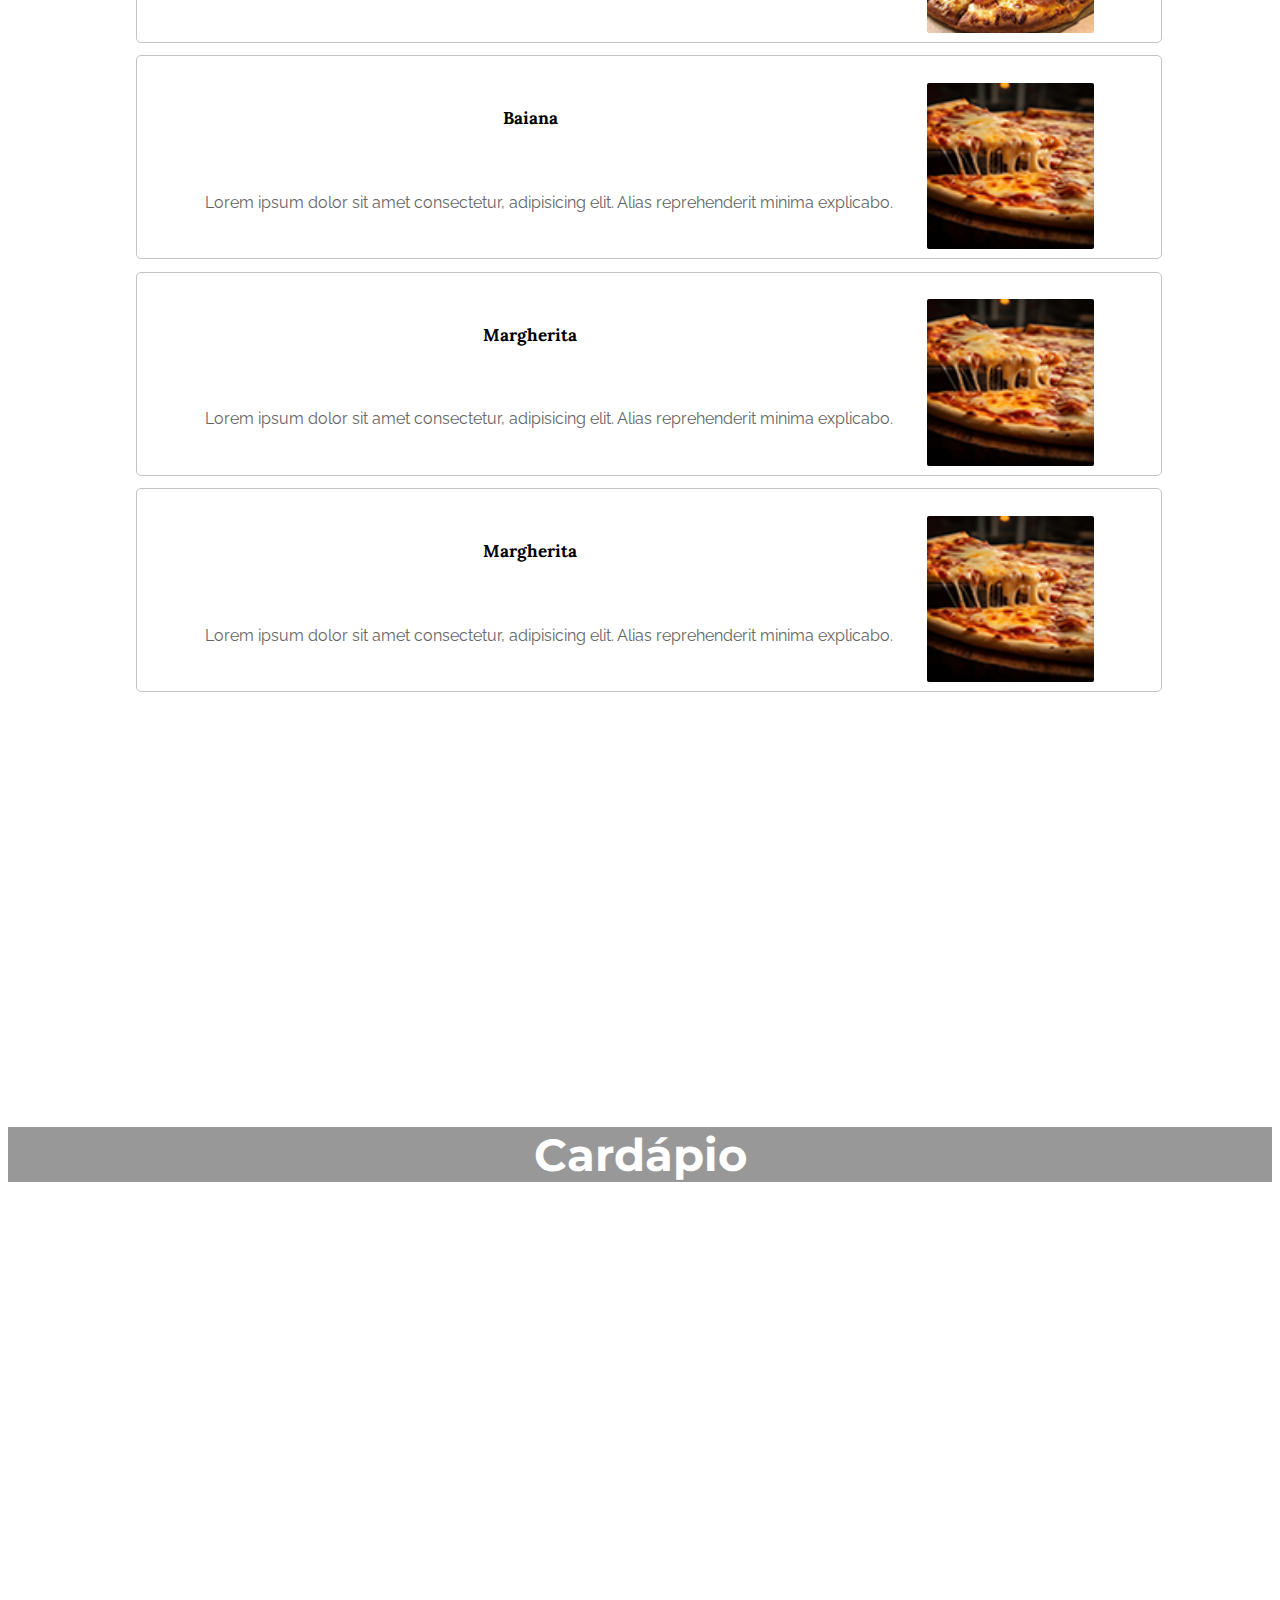
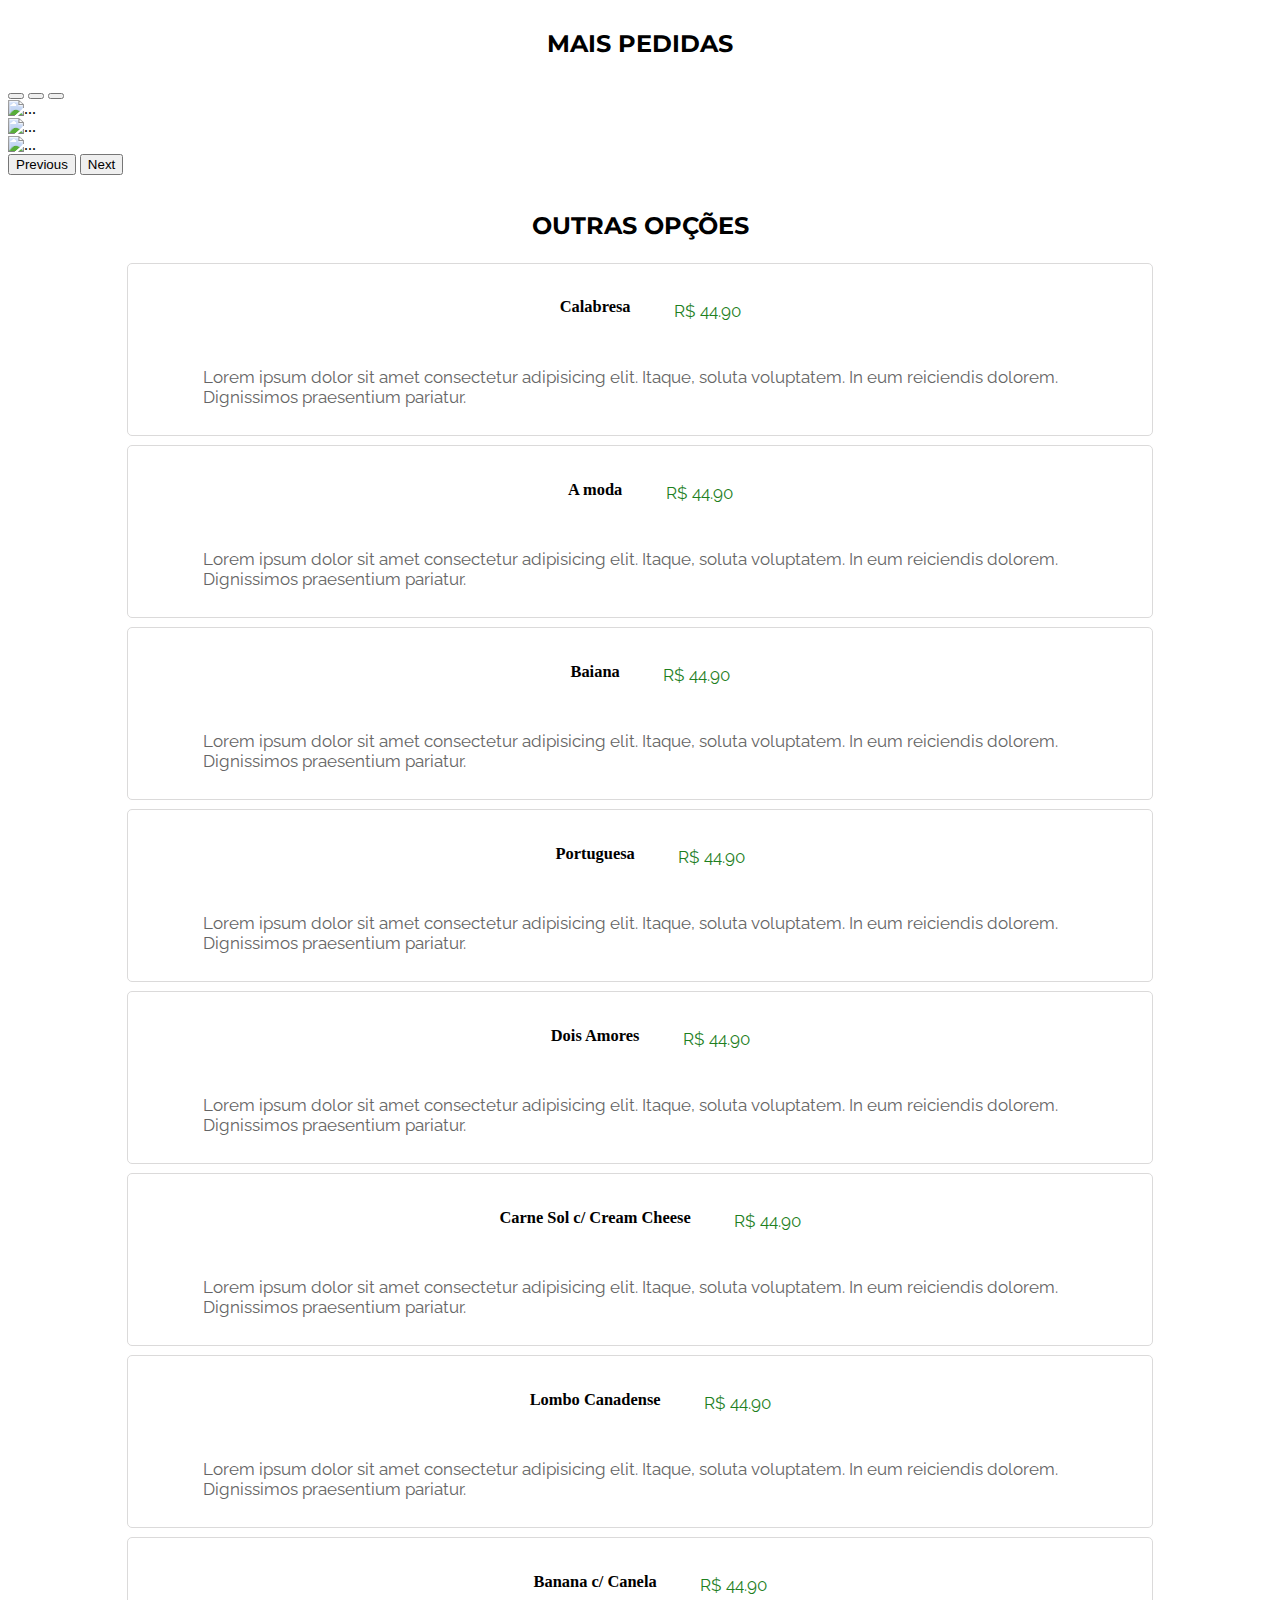
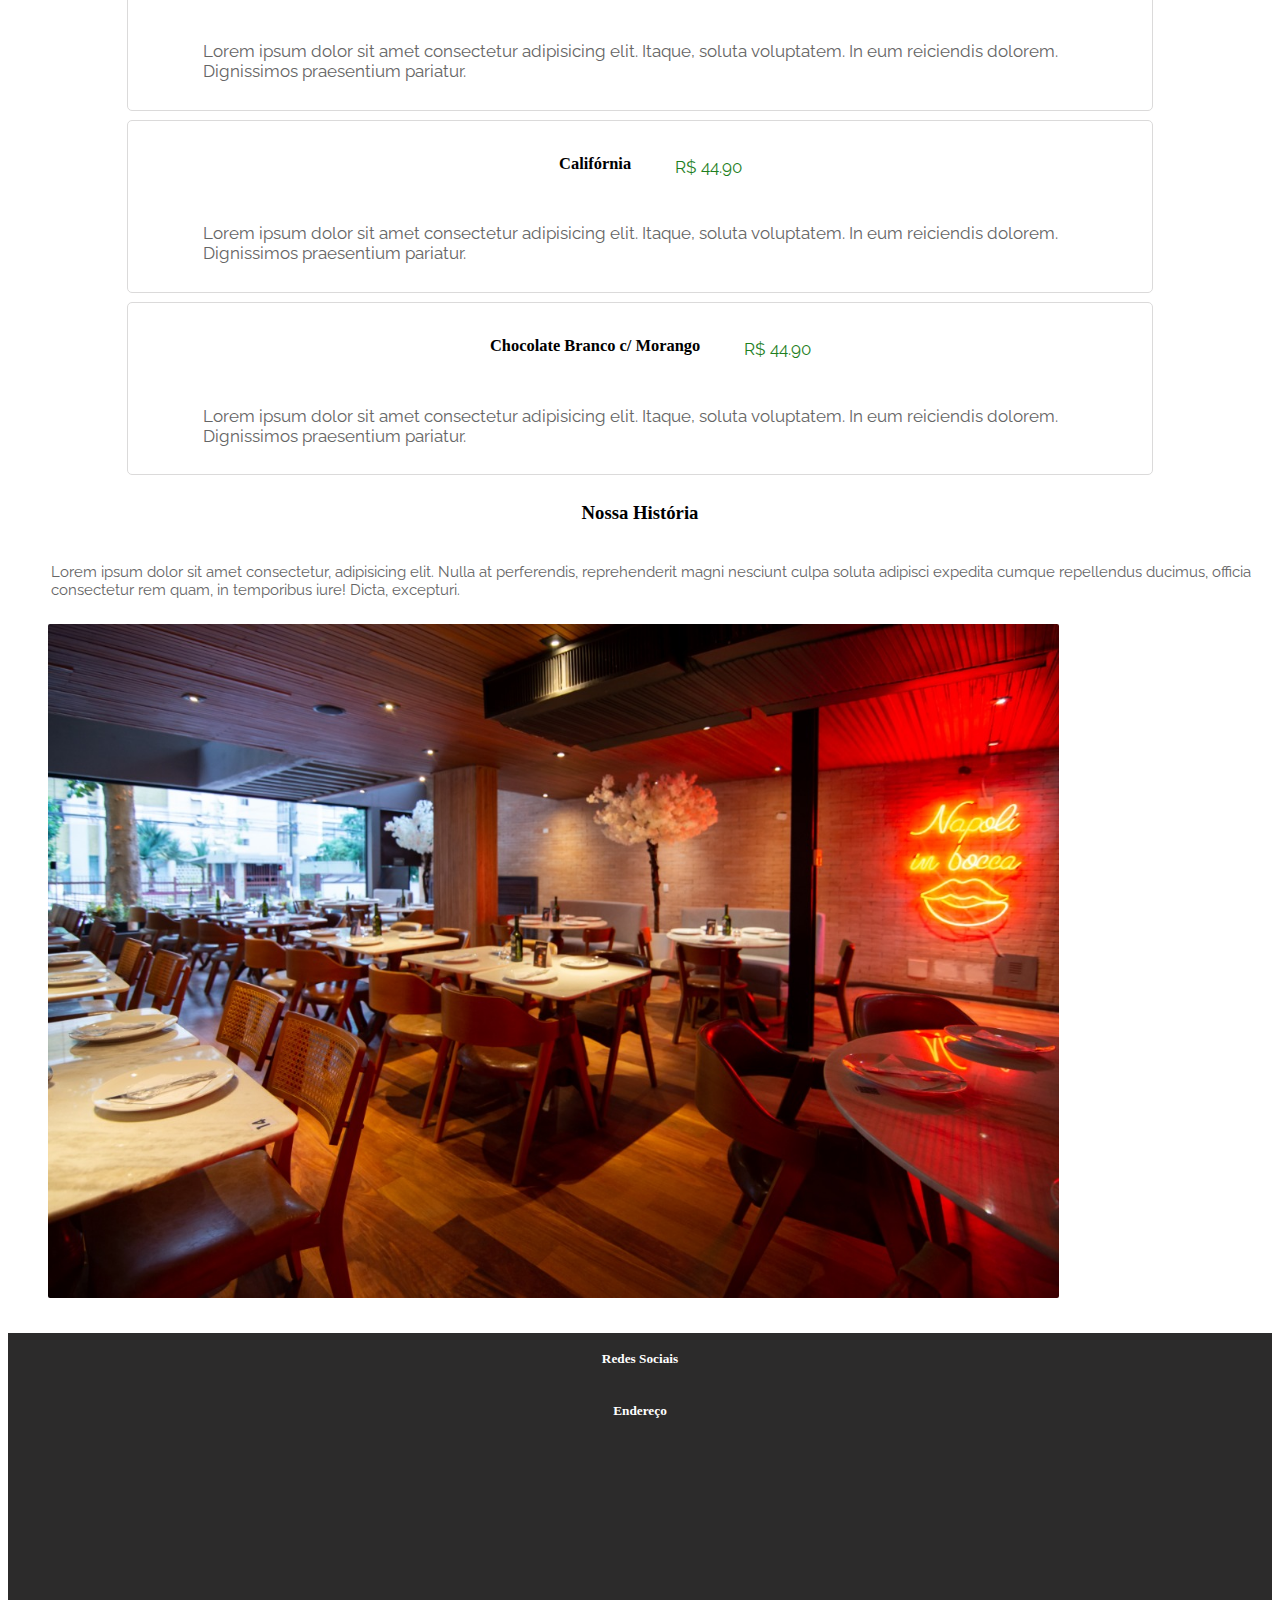
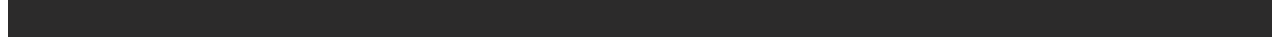
==== commit 07715a3d: "Update index.html" ====
--- a/pizzaria/index.html
+++ b/pizzaria/index.html
@@ -14,7 +14,8 @@
         <nav class="flex">
             <a href="index.html"><iconify-icon icon="fluent-emoji-flat:pizza" width="15"></iconify-icon></a>
             <a href="#cardapio-img">Cardápio</a>
-            <a href="">Sobre Nós</a>
+            <a href="#hahaha">Sobre Nós</a>
+            <a href="#">Carrinho</a>
             <a href="cadastro.html" id="button">Entrar</a>
         </nav>
     </header>
@@ -138,21 +139,21 @@
               </div>
               <h2>Outras opções</h2>
                 <section id="pizzas" class="flex">
-                    <section class="pizza flex">
-                            <div class="flex">
-                                    <iconify-icon icon="twemoji:pizza" class="icon" width="20"></iconify-icon>
-                                <span>
-                                    <h5>Calabresa</h5>
-                                </span>
-                                <span class="price">
-                                    <p>R$ 44.90</p>
-                                </span>
-                            </div>
-                            <div class="flex">
-                                <p>Lorem ipsum dolor sit amet consectetur adipisicing elit. Itaque, soluta voluptatem. In eum reiciendis dolorem. Dignissimos praesentium pariatur.</p>
-                            </div>
-                    </section>
-                    <section class="pizza flex">
+                    <a href="" class="pizza flex"><section>
+                    <div class="flex">
+                    <iconify-icon icon="twemoji:pizza" class="icon" width="20"></iconify-icon>
+                    <span>
+                    <h5>Calabresa</h5>
+                    </span>
+                    <span class="price">
+                    <p>R$ 44.90</p>
+                    </span>
+                    </div>
+                    <div class="flex">
+                    <p>Lorem ipsum dolor sit amet consectetur adipisicing elit. Itaque, soluta voluptatem. In eum reiciendis dolorem. Dignissimos praesentium pariatur.</p>
+                    </div>
+                    </section></a>
+                    <a href="" class="pizza flex"><section>
                         <div class="flex">
                                 <iconify-icon icon="twemoji:pizza" class="icon" width="20"></iconify-icon>
                             <span>
@@ -165,123 +166,123 @@
                         <div class="flex">
                             <p>Lorem ipsum dolor sit amet consectetur adipisicing elit. Itaque, soluta voluptatem. In eum reiciendis dolorem. Dignissimos praesentium pariatur.</p>
                         </div>
-                    </section>
-                    <section class="pizza flex">
-                        <div class="flex">
-                                <iconify-icon icon="twemoji:pizza" class="icon" width="20"></iconify-icon>
-                            <span>
-                                <h5>Baiana</h5>
-                            </span>
-                            <span class="price">
-                                <p>R$ 44.90</p>
-                            </span>
-                        </div>
-                        <div class="flex">
-                            <p>Lorem ipsum dolor sit amet consectetur adipisicing elit. Itaque, soluta voluptatem. In eum reiciendis dolorem. Dignissimos praesentium pariatur.</p>
-                        </div>
-                    </section>
-                    <section class="pizza flex">
-                        <div class="flex">
-                                <iconify-icon icon="twemoji:pizza" class="icon" width="20"></iconify-icon>
-                            <span>
-                                <h5>Portuguesa</h5>
-                            </span>
-                            <span class="price">
-                                <p>R$ 44.90</p>
-                            </span>
-                        </div>
-                        <div class="flex">
-                            <p>Lorem ipsum dolor sit amet consectetur adipisicing elit. Itaque, soluta voluptatem. In eum reiciendis dolorem. Dignissimos praesentium pariatur.</p>
-                        </div>
-                    </section>
-                    <section class="pizza flex">
-                        <div class="flex">
-                                <iconify-icon icon="twemoji:pizza" class="icon" width="20"></iconify-icon>
-                            <span>
-                                <h5>Dois Amores</h5>
-                            </span>
-                            <span class="price">
-                                <p>R$ 44.90</p>
-                            </span>
-                        </div>
-                        <div class="flex">
-                            <p>Lorem ipsum dolor sit amet consectetur adipisicing elit. Itaque, soluta voluptatem. In eum reiciendis dolorem. Dignissimos praesentium pariatur.</p>
-                        </div>
-                    </section>
-                    <section class="pizza flex">
-                        <div class="flex">
-                                <iconify-icon icon="twemoji:pizza" class="icon" width="20"></iconify-icon>
-                            <span>
-                                <h5>Carne Sol c/ Cream Cheese</h5>
-                            </span>
-                            <span class="price">
-                                <p>R$ 44.90</p>
-                            </span>
-                        </div>
-                        <div class="flex">
-                            <p>Lorem ipsum dolor sit amet consectetur adipisicing elit. Itaque, soluta voluptatem. In eum reiciendis dolorem. Dignissimos praesentium pariatur.</p>
-                        </div>
-                    </section>
-                    <section class="pizza flex">
-                        <div class="flex">
-                                <iconify-icon icon="twemoji:pizza" class="icon" width="20"></iconify-icon>
-                            <span>
-                                <h5>Lombo Canadense</h5>
-                            </span>
-                            <span class="price">
-                                <p>R$ 44.90</p>
-                            </span>
-                        </div>
-                        <div class="flex">
-                            <p>Lorem ipsum dolor sit amet consectetur adipisicing elit. Itaque, soluta voluptatem. In eum reiciendis dolorem. Dignissimos praesentium pariatur.</p>
-                        </div>
-                    </section>
-                    <section class="pizza flex">
-                        <div class="flex">
-                                <iconify-icon icon="twemoji:pizza" class="icon" width="20"></iconify-icon>
-                            <span>
-                                <h5>Banana c/ Canela</h5>
-                            </span>
-                            <span class="price">
-                                <p>R$ 44.90</p>
-                            </span>
-                        </div>
-                        <div class="flex">
-                            <p>Lorem ipsum dolor sit amet consectetur adipisicing elit. Itaque, soluta voluptatem. In eum reiciendis dolorem. Dignissimos praesentium pariatur.</p>
-                        </div>
-                    </section>
-                    <section class="pizza flex">
-                        <div class="flex">
-                                <iconify-icon icon="twemoji:pizza" class="icon" width="20"></iconify-icon>
-                            <span>
-                                <h5>Califórnia</h5>
-                            </span>
-                            <span class="price">
-                                <p>R$ 44.90</p>
-                            </span>
-                        </div>
-                        <div class="flex">
-                            <p>Lorem ipsum dolor sit amet consectetur adipisicing elit. Itaque, soluta voluptatem. In eum reiciendis dolorem. Dignissimos praesentium pariatur.</p>
-                        </div>
-                    </section>
-                    <section class="pizza flex">
-                        <div class="flex">
-                                <iconify-icon icon="twemoji:pizza" class="icon" width="20"></iconify-icon>
-                            <span>
-                                <h5>Chocolate Branco c/ Morango</h5>
-                            </span>
-                            <span class="price">
-                                <p>R$ 44.90</p>
-                            </span>
-                        </div>
-                        <div class="flex">
-                            <p>Lorem ipsum dolor sit amet consectetur adipisicing elit. Itaque, soluta voluptatem. In eum reiciendis dolorem. Dignissimos praesentium pariatur.</p>
-                        </div>
-                    </section>
+                    </section></a>
+                    <a href="" class="pizza flex"><section>
+                    <div class="flex">
+                    <iconify-icon icon="twemoji:pizza" class="icon" width="20"></iconify-icon>
+                    <span>
+                    <h5>Baiana</h5>
+                    </span>
+                    <span class="price">
+                    <p>R$ 44.90</p>
+                    </span>
+                    </div>
+                    <div class="flex">
+                    <p>Lorem ipsum dolor sit amet consectetur adipisicing elit. Itaque, soluta voluptatem. In eum reiciendis dolorem. Dignissimos praesentium pariatur.</p>
+                    </div>
+                    </section></a>
+                    <a href="" class= "pizza flex"><section>
+                    <div class="flex">
+                    <iconify-icon icon="twemoji:pizza" class="icon" width="20"></iconify-icon>
+                    <span>
+                    <h5>Portuguesa</h5>
+                    </span>
+                    <span class="price">
+                    <p>R$ 44.90</p>
+                    </span>
+                    </div>
+                    <div class="flex">
+                    <p>Lorem ipsum dolor sit amet consectetur adipisicing elit. Itaque, soluta voluptatem. In eum reiciendis dolorem. Dignissimos praesentium pariatur.</p>
+                    </div>
+                    </section></a>
+                    <a href="" class= "pizza flex"><section>
+                    <div class="flex">
+                    <iconify-icon icon="twemoji:pizza" class="icon" width="20"></iconify-icon>
+                    <span>
+                    <h5>Dois Amores</h5>
+                    </span>
+                    <span class="price">
+                    <p>R$ 44.90</p>
+                    </span>
+                    </div>
+                    <div class="flex">
+                    <p>Lorem ipsum dolor sit amet consectetur adipisicing elit. Itaque, soluta voluptatem. In eum reiciendis dolorem. Dignissimos praesentium pariatur.</p>
+                    </div>
+                    </section></a>
+                    <a href="" class= "pizza flex"><section>
+                    <div class="flex">
+                    <iconify-icon icon="twemoji:pizza" class="icon" width="20"></iconify-icon>
+                    <span>
+                    <h5>Carne Sol c/ Cream Cheese</h5>
+                    </span>
+                    <span class="price">
+                    <p>R$ 44.90</p>
+                    </span>
+                    </div>
+                    <div class="flex">
+                    <p>Lorem ipsum dolor sit amet consectetur adipisicing elit. Itaque, soluta voluptatem. In eum reiciendis dolorem. Dignissimos praesentium pariatur.</p>
+                    </div>
+                    </section></a>
+                    <a href="" class= "pizza flex"><section>
+                    <div class="flex">
+                    <iconify-icon icon="twemoji:pizza" class="icon" width="20"></iconify-icon>
+                    <span>
+                    <h5>Lombo Canadense</h5>
+                    </span>
+                    <span class="price">
+                    <p>R$ 44.90</p>
+                    </span>
+                    </div>
+                    <div class="flex">
+                    <p>Lorem ipsum dolor sit amet consectetur adipisicing elit. Itaque, soluta voluptatem. In eum reiciendis dolorem. Dignissimos praesentium pariatur.</p>
+                    </div>
+                    </section></a>
+                    <a href="" class= "pizza flex"><section>
+                    <div class="flex">
+                    <iconify-icon icon="twemoji:pizza" class="icon" width="20"></iconify-icon>
+                    <span>
+                    <h5>Banana c/ Canela</h5>
+                    </span>
+                    <span class="price">
+                    <p>R$ 44.90</p>
+                    </span>
+                    </div>
+                    <div class="flex">
+                    <p>Lorem ipsum dolor sit amet consectetur adipisicing elit. Itaque, soluta voluptatem. In eum reiciendis dolorem. Dignissimos praesentium pariatur.</p>
+                    </div>
+                    </section></a>
+                    <a href="" class= "pizza flex"><section>
+                    <div class="flex">
+                    <iconify-icon icon="twemoji:pizza" class="icon" width="20"></iconify-icon>
+                    <span>
+                    <h5>Califórnia</h5>
+                    </span>
+                    <span class="price">
+                    <p>R$ 44.90</p>
+                    </span>
+                    </div>
+                    <div class="flex">
+                    <p>Lorem ipsum dolor sit amet consectetur adipisicing elit. Itaque, soluta voluptatem. In eum reiciendis dolorem. Dignissimos praesentium pariatur.</p>
+                    </div>
+                    </section></a>
+                    <a href="" class= "pizza flex"><section >
+                    <div class="flex">
+                    <iconify-icon icon="twemoji:pizza" class="icon" width="20"></iconify-icon>
+                    <span>
+                    <h5>Chocolate Branco c/ Morango</h5>
+                    </span>
+                    <span class="price">
+                    <p>R$ 44.90</p>
+                    </span>
+                    </div>
+                    <div class="flex">
+                    <p>Lorem ipsum dolor sit amet consectetur adipisicing elit. Itaque, soluta voluptatem. In eum reiciendis dolorem. Dignissimos praesentium pariatur.</p>
+                    </div>
+                    </section></a>
                 </section>
         </section>
         <section id="sobre" class="flex">
-            <h3>Nossa História</h3>
+            <h3 id="hahaha">Nossa História</h3>
             <section class="sobre-itens" class="flex">
                 <section>
                     <p>Lorem ipsum dolor sit amet consectetur, adipisicing elit. Nulla at perferendis, reprehenderit magni nesciunt culpa soluta adipisci expedita cumque repellendus ducimus, officia consectetur rem quam, in temporibus iure! Dicta, excepturi.</p>
--- a/pizzaria/style.css
+++ b/pizzaria/style.css
@@ -7,12 +7,13 @@
 @import url('https://fonts.googleapis.com/css2?family=Bitter:ital,wght@1,600&family=Montserrat:wght@600;700&display=swap');
 
 
-*{
+html{
     margin: 0;
     padding: 0;
     box-sizing: border-box;
 }
 header{
+    margin-top: 0;
     justify-content: center;
     width: 100%;
     height: 100vh;
@@ -118,6 +119,11 @@
 section.promo a:active{
     background-color: #dbdada;
 }
+section.promo a:hover{
+    background-color: #dbdada;
+    transform: scale(1.1);
+    text-decoration: none;
+}
 section.promo p{
     font-size: 1.8vh;
 }
@@ -176,19 +182,26 @@
     align-items: center;
     margin-top: 2.6vh;
 }
-section.pizza.flex{
-    flex-direction: column;
-    justify-content: center;
+section.pizza.flex, a.pizza{
+    flex-direction: column;
+    align-content: center;
     border: 1px solid #dbdada;
-    max-width: 95%;
+    max-width: 80%;
     border-radius: 5px;
     padding: 6px;
     margin-bottom: 1vh;
 }
-section.pizza.flex div.flex span{
+a.pizza div{
     margin-left: 2vw;
-}
-section.pizza.flex div.flex span.price p{
+    justify-content: center;
+    align-content: center;
+}
+section#pizzas a:hover{
+    transform: scale(1.1);
+    text-decoration: none;
+    margin-bottom: 6%;
+}
+a.pizza.flex div.flex span.price p{
     margin-top: 2vw;
     color: rgb(30, 128, 30);
 }
@@ -204,19 +217,26 @@
 section.pizza.flex div.flex{
     justify-content: center;
 }
-section#sobre{
+section#sobre.flex{
+    flex-direction: column;
+    flex-wrap: nowrap;
+    align-items: center;
+    justify-content: space-evenly;
+}
+section.sobre-itens.flex{
+    width: 90%;
     flex-direction: row;
-    flex-wrap: wrap;
-    align-items: center;
-    justify-content: space-evenly;
-}
-section#sobre.flex section{
-    width: 45%;
-}
-section#sobre.flex img{
-    width: 90%;
-    border: 1px solid #e8e6e6;
-    border-radius: 4px;
+    justify-content: space-evenly;
+}
+section.sobre-itens p{
+    font-size: 1.7vh;
+}
+section#sobre section.sobre-itens img{
+    align-self: center;
+    width: 80%;
+    height: 40%;
+    margin-top: 0;
+    margin-left: 4vh;
 }
 footer{
     margin-top: 3vh;
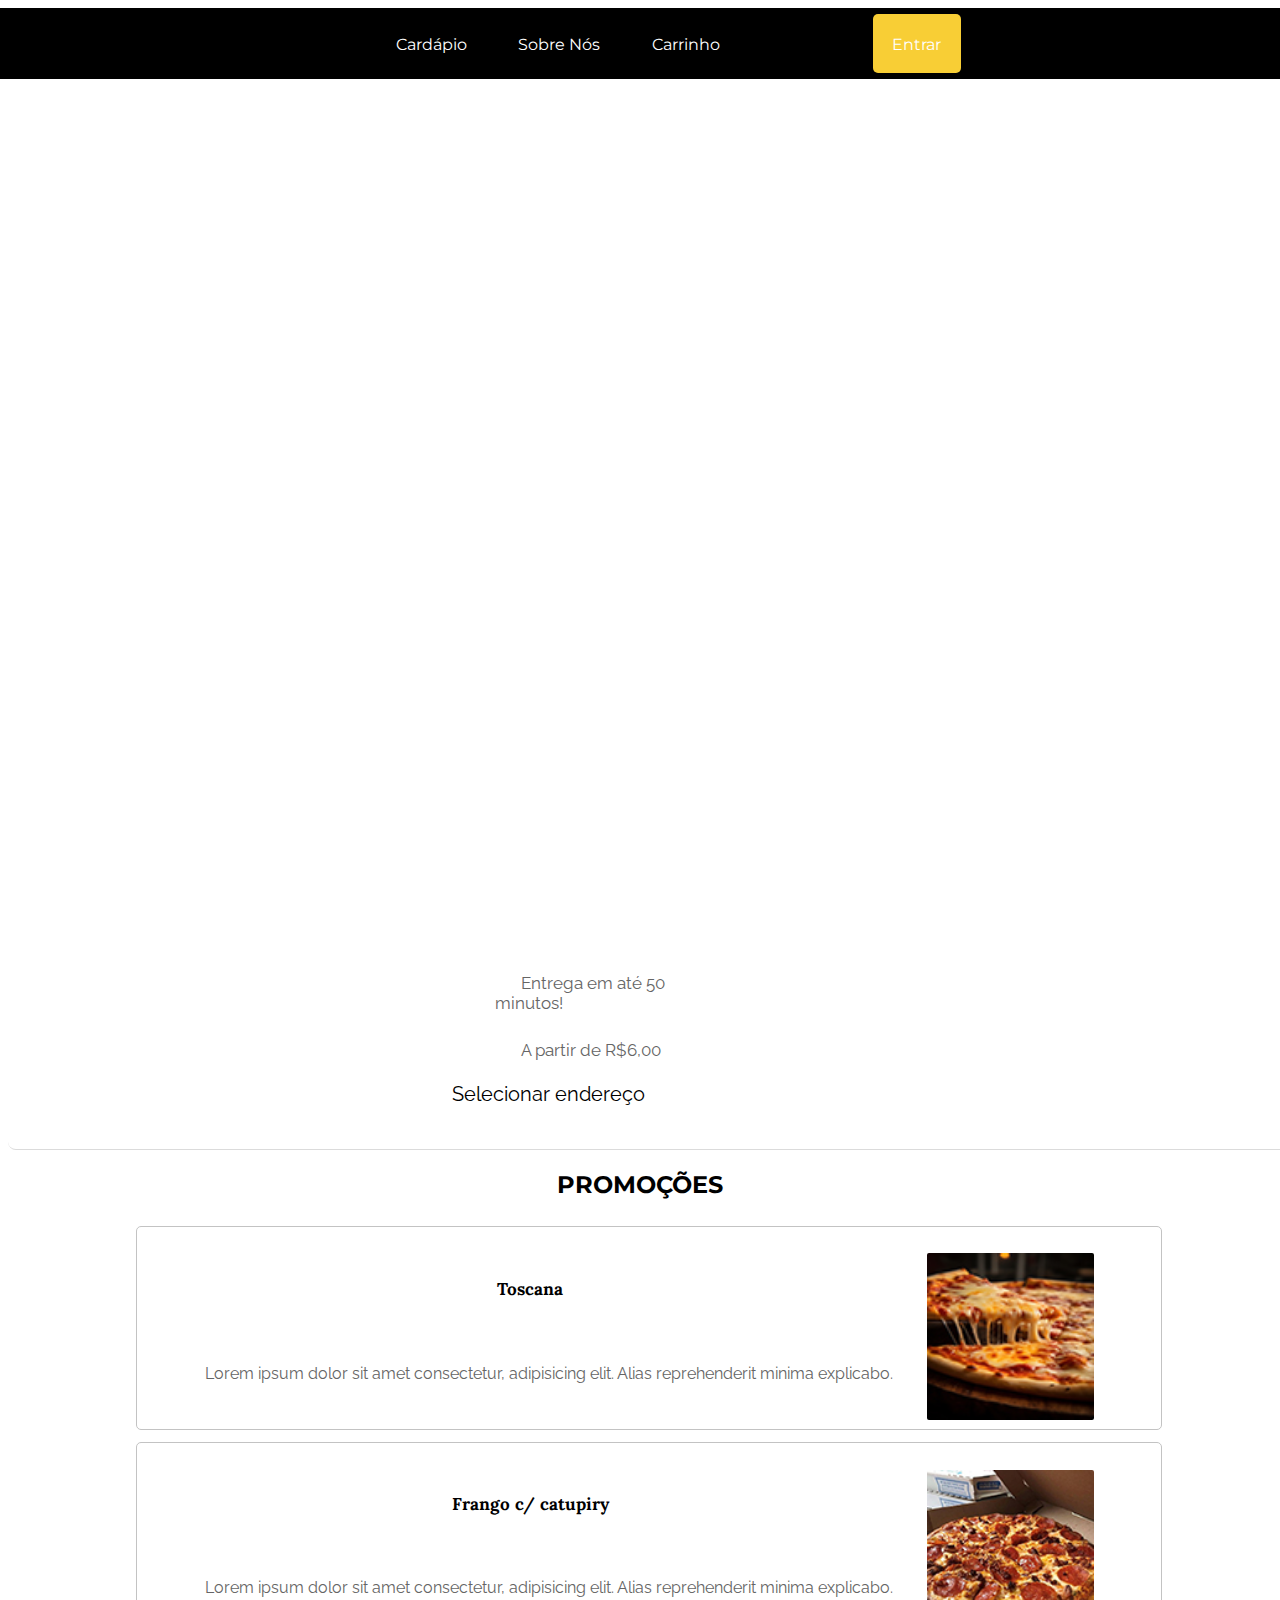
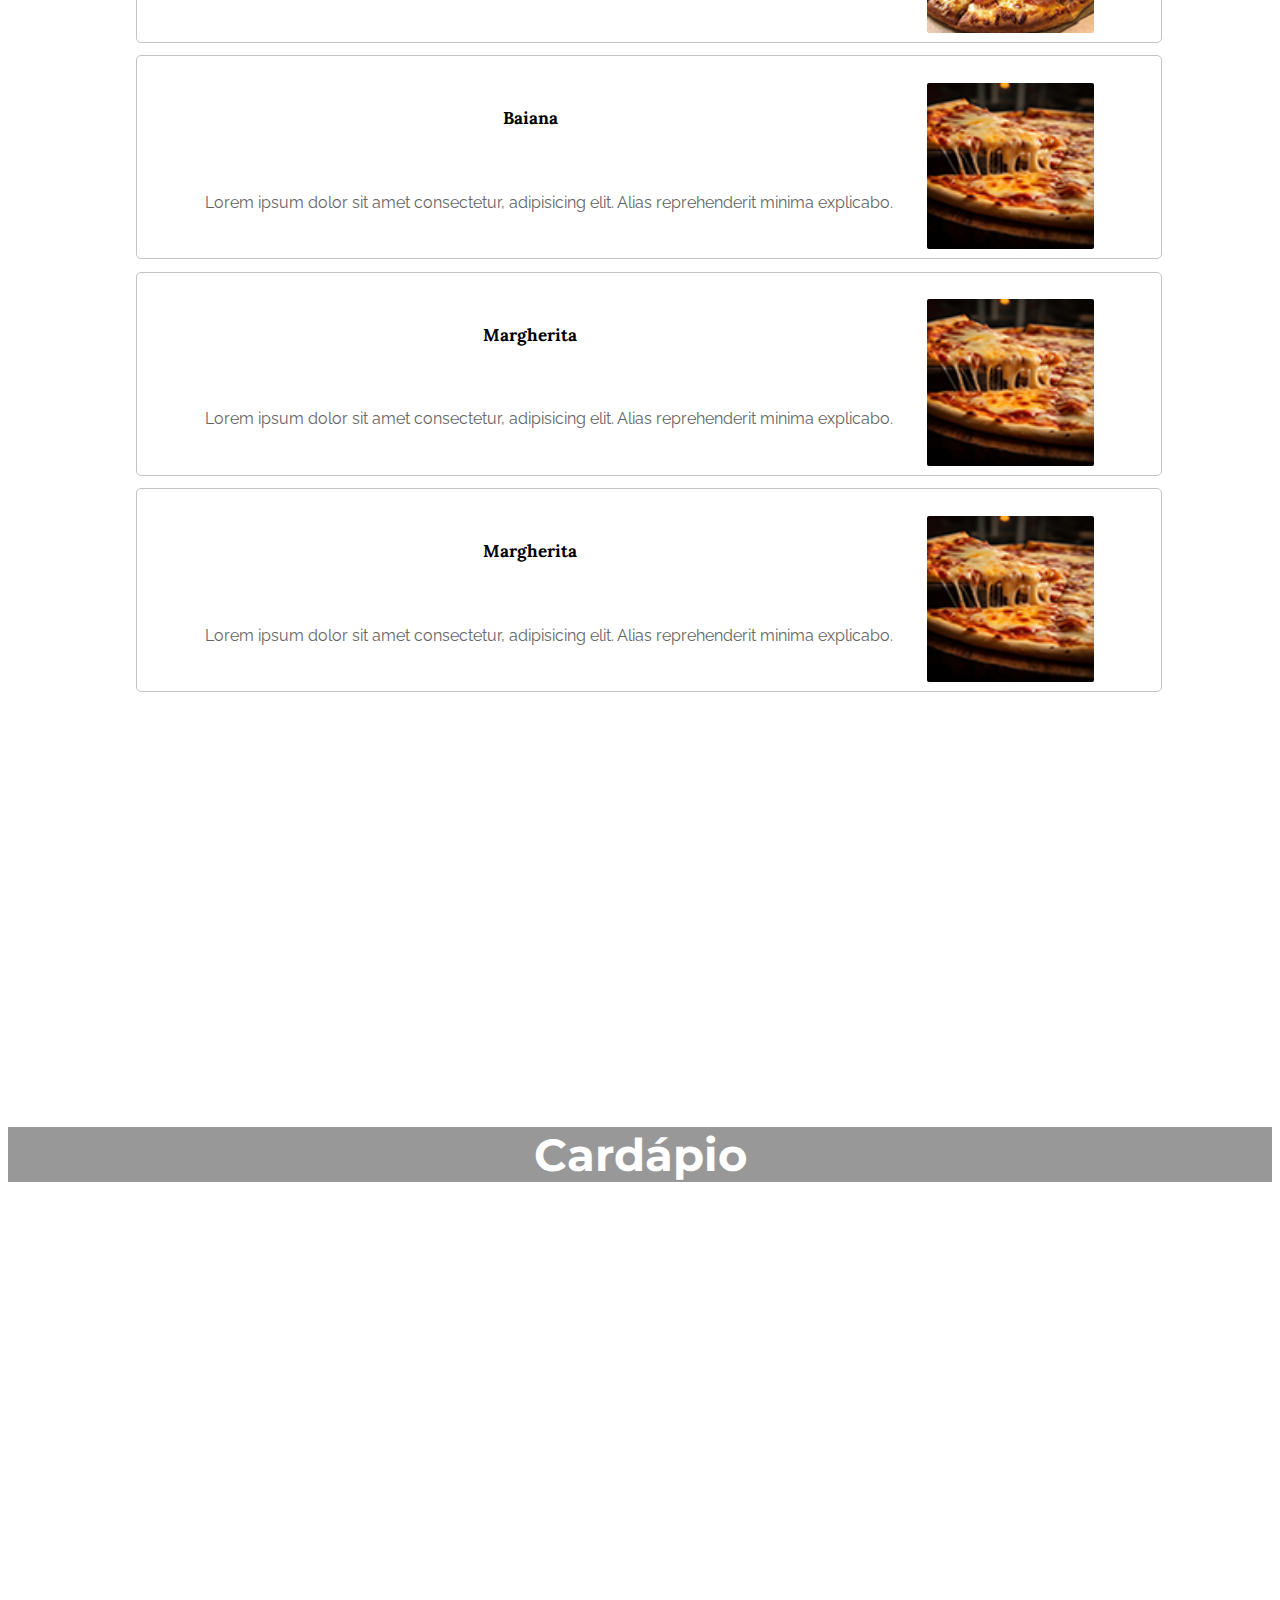
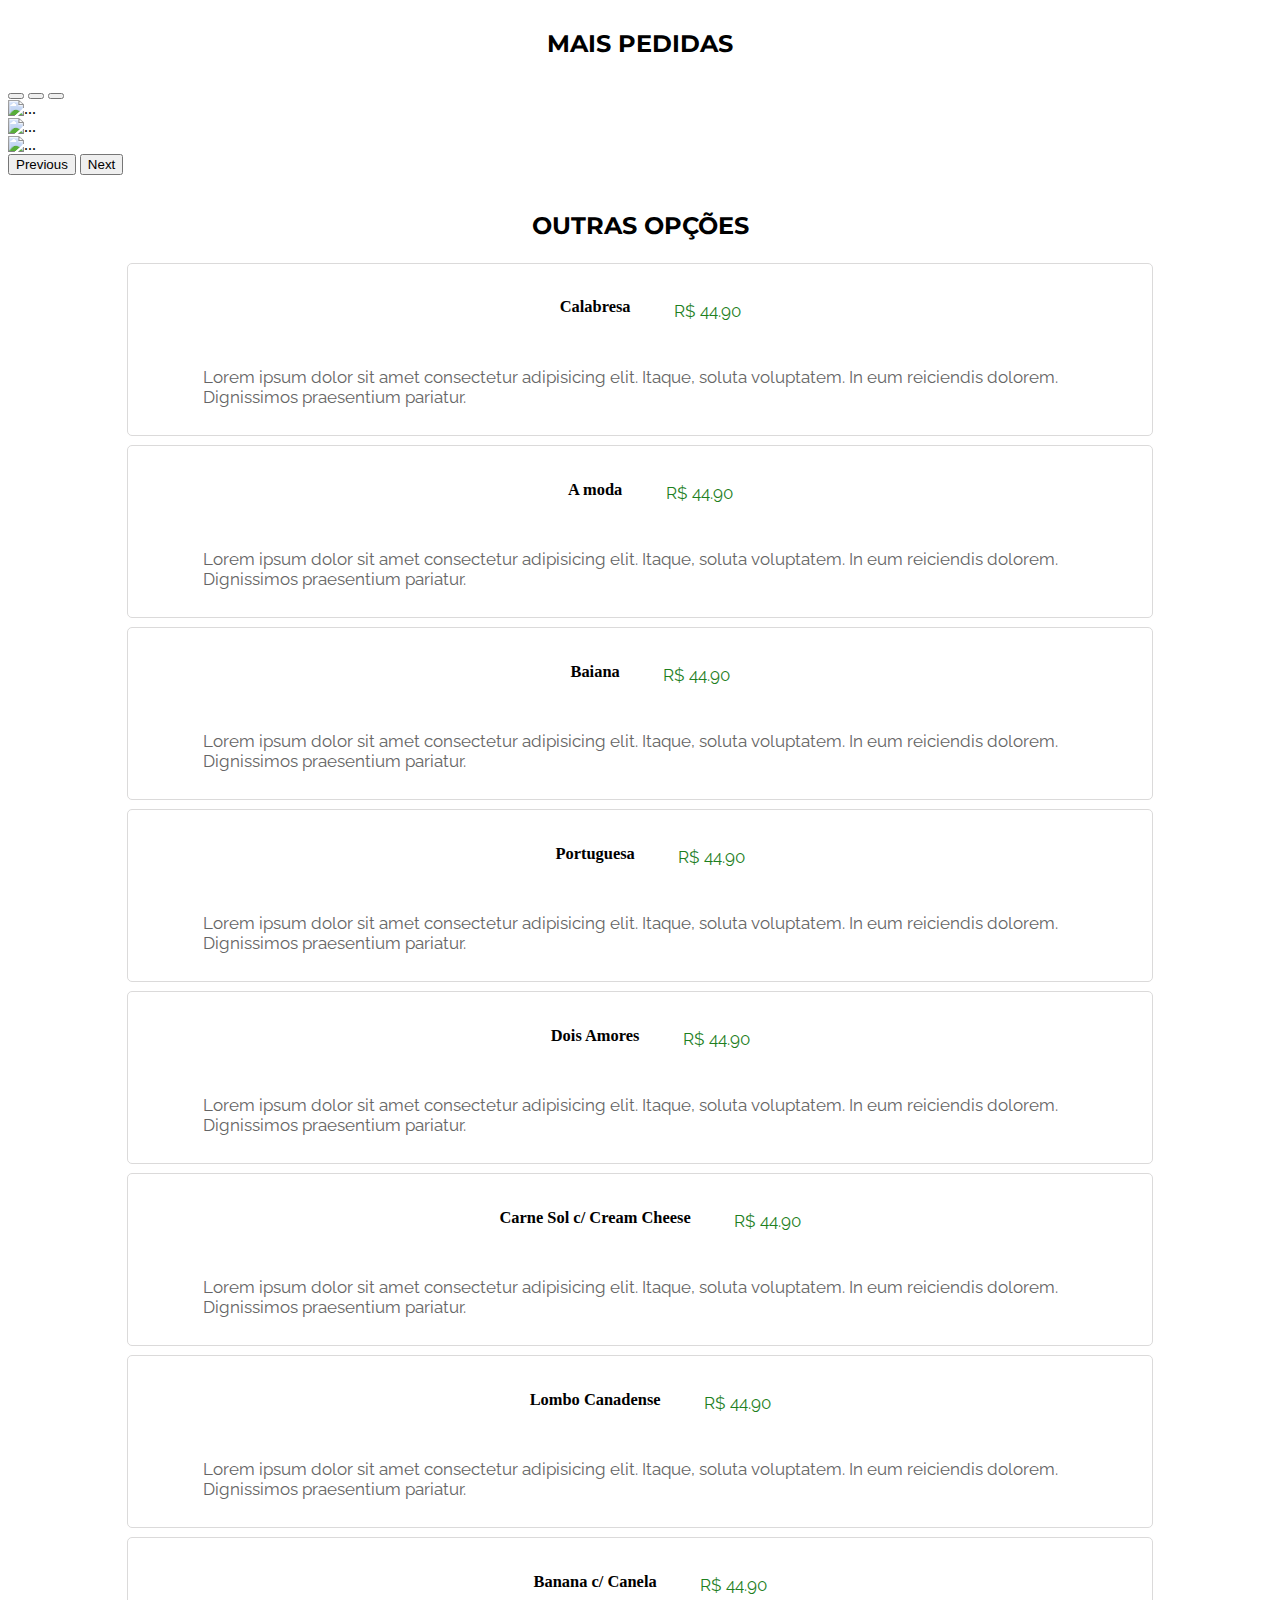
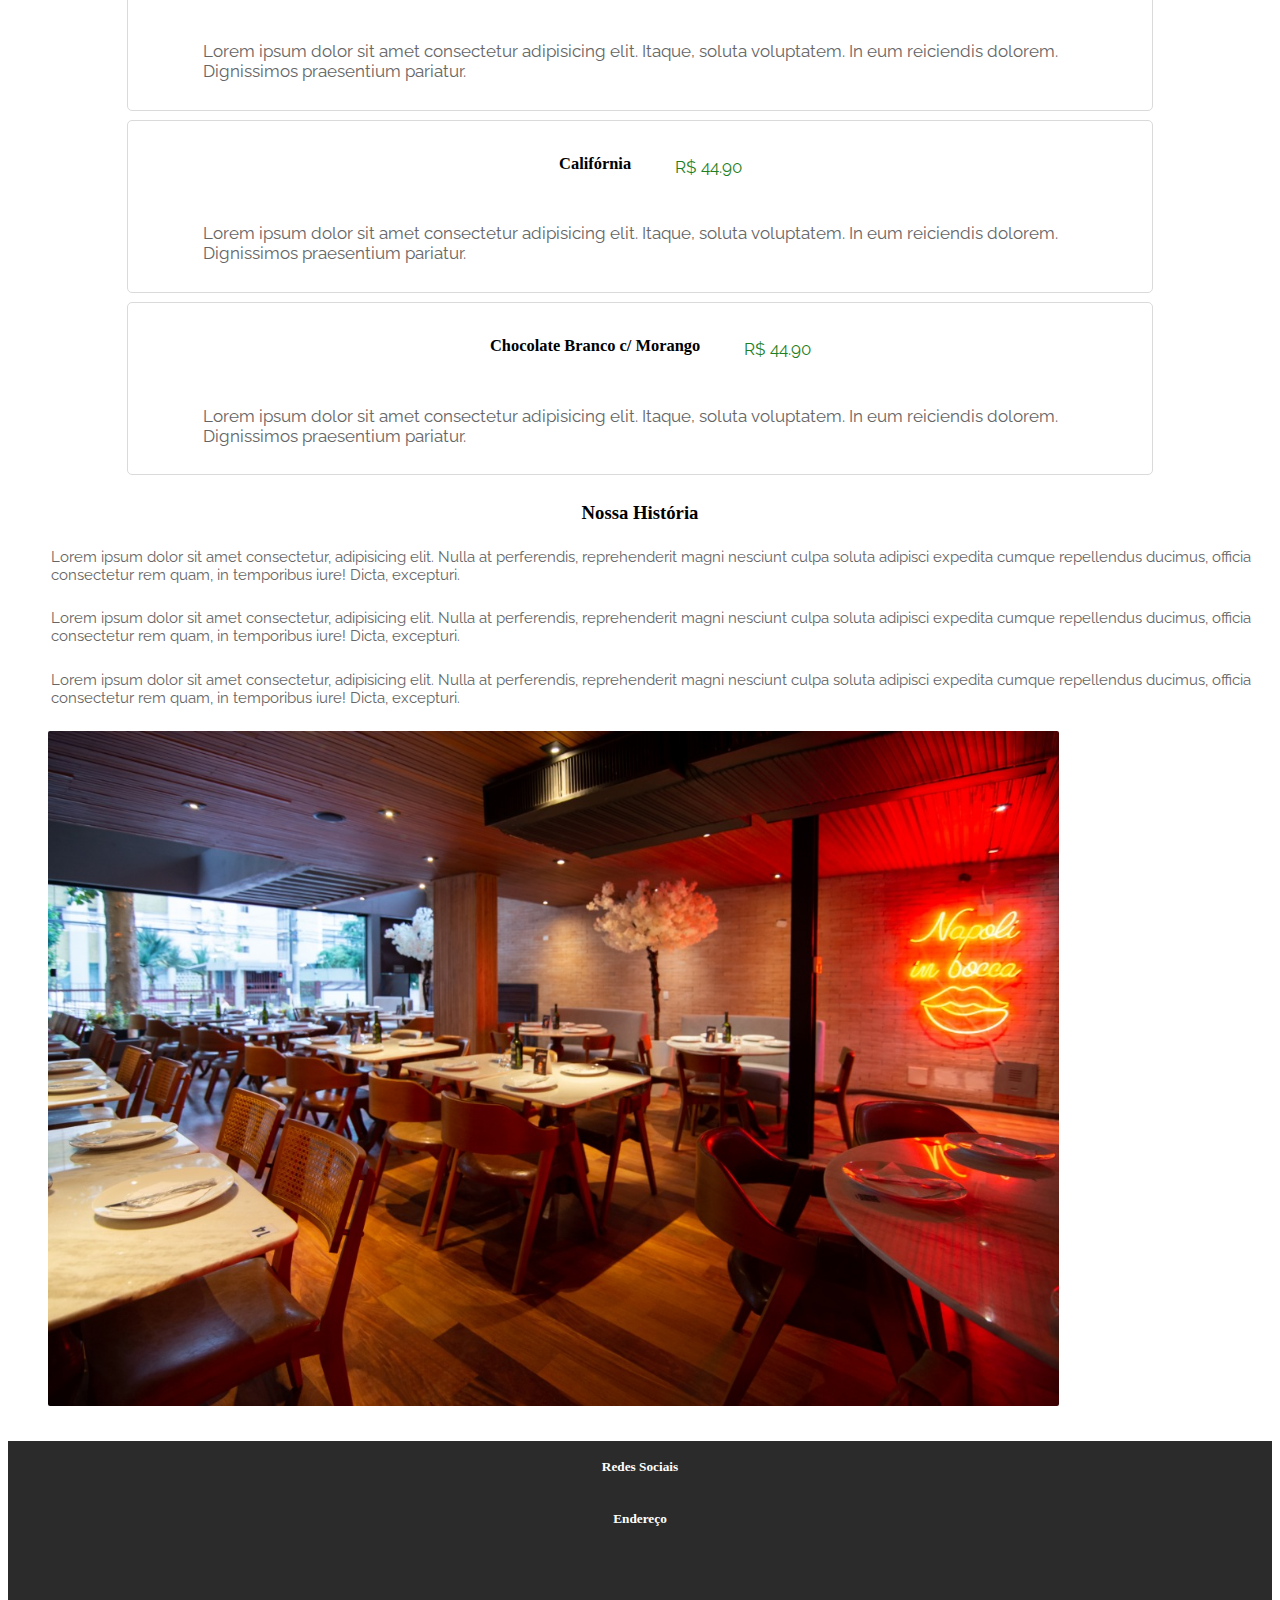
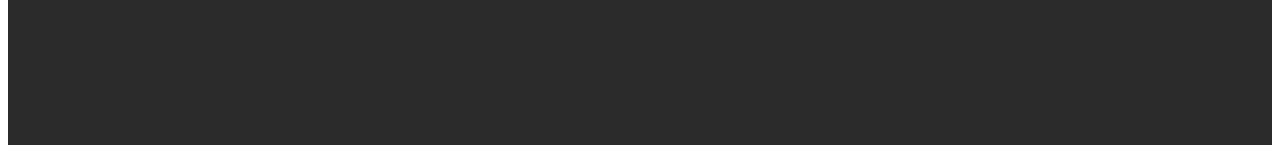
==== commit ac99bbd5: "Update index.html" ====
--- a/pizzaria/index.html
+++ b/pizzaria/index.html
@@ -15,7 +15,7 @@
             <a href="index.html"><iconify-icon icon="fluent-emoji-flat:pizza" width="15"></iconify-icon></a>
             <a href="#cardapio-img">Cardápio</a>
             <a href="#hahaha">Sobre Nós</a>
-            <a href="#">Carrinho</a>
+            <a href="carrinho.html">Carrinho</a>
             <a href="cadastro.html" id="button">Entrar</a>
         </nav>
     </header>
@@ -282,14 +282,14 @@
                 </section>
         </section>
         <section id="sobre" class="flex">
-            <h3 id="hahaha">Nossa História</h3>
             <section class="sobre-itens" class="flex">
                 <section>
+                    <h3 id="hahaha">Nossa História</h3>
                     <p>Lorem ipsum dolor sit amet consectetur, adipisicing elit. Nulla at perferendis, reprehenderit magni nesciunt culpa soluta adipisci expedita cumque repellendus ducimus, officia consectetur rem quam, in temporibus iure! Dicta, excepturi.</p>
-                </section>
-                <section id="sobre-img">
-                    <img src="imgs/sobre-pizzaria.jpeg" alt="" width="1000px">
-                </section>
+                    <p>Lorem ipsum dolor sit amet consectetur, adipisicing elit. Nulla at perferendis, reprehenderit magni nesciunt culpa soluta adipisci expedita cumque repellendus ducimus, officia consectetur rem quam, in temporibus iure! Dicta, excepturi.</p>
+                    <p>Lorem ipsum dolor sit amet consectetur, adipisicing elit. Nulla at perferendis, reprehenderit magni nesciunt culpa soluta adipisci expedita cumque repellendus ducimus, officia consectetur rem quam, in temporibus iure! Dicta, excepturi.</p>
+                </section>
+                <img src="imgs/sobre-pizzaria.jpeg" alt="" width="680px">
             </section>
         </section>
     </main>
@@ -297,9 +297,9 @@
         <section id="social" class="flex">
             <h5>Redes Sociais</h5>
             <div id="redes" class="flex">
-                <a href="#"><iconify-icon icon="mdi:instagram" style="color: white;"></iconify-icon></a>
-                <a href="#"><iconify-icon icon="ic:outline-whatsapp" style="color: white;"></iconify-icon></a>
-                <a href=""><iconify-icon icon="ic:baseline-facebook" style="color: white;"></iconify-icon></a>
+                <a href="https://www.instagram.com/ifpb.oficial/?hl=en" target="_blank"><iconify-icon icon="mdi:instagram" style="color: white;"></iconify-icon></a>
+                <a href="https://www.facebook.com/ifpboficial" target="_blank"><iconify-icon icon="ic:outline-whatsapp" style="color: white;"></iconify-icon></a>
+                <a href="" target="_blank"><iconify-icon icon="ic:baseline-facebook" style="color: white;"></iconify-icon></a>
             </div>
         </section>
         <section></section>
